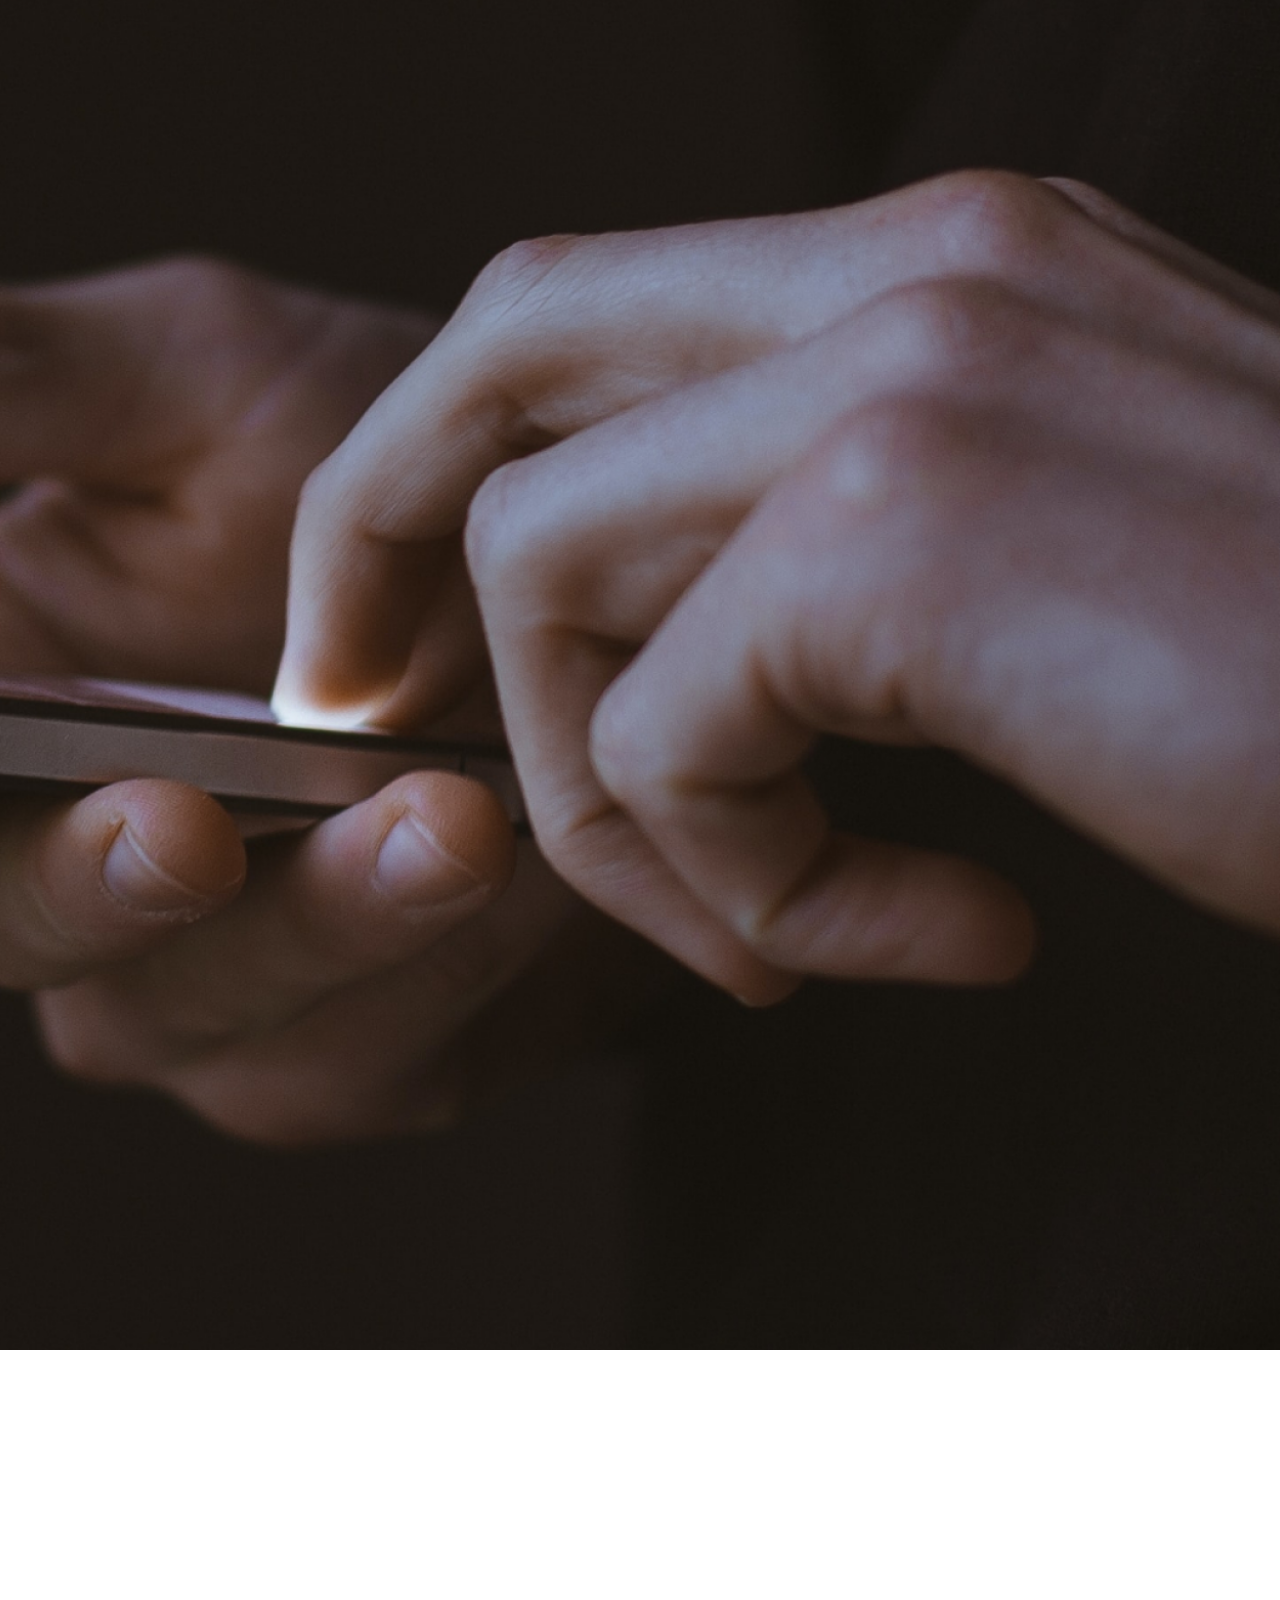
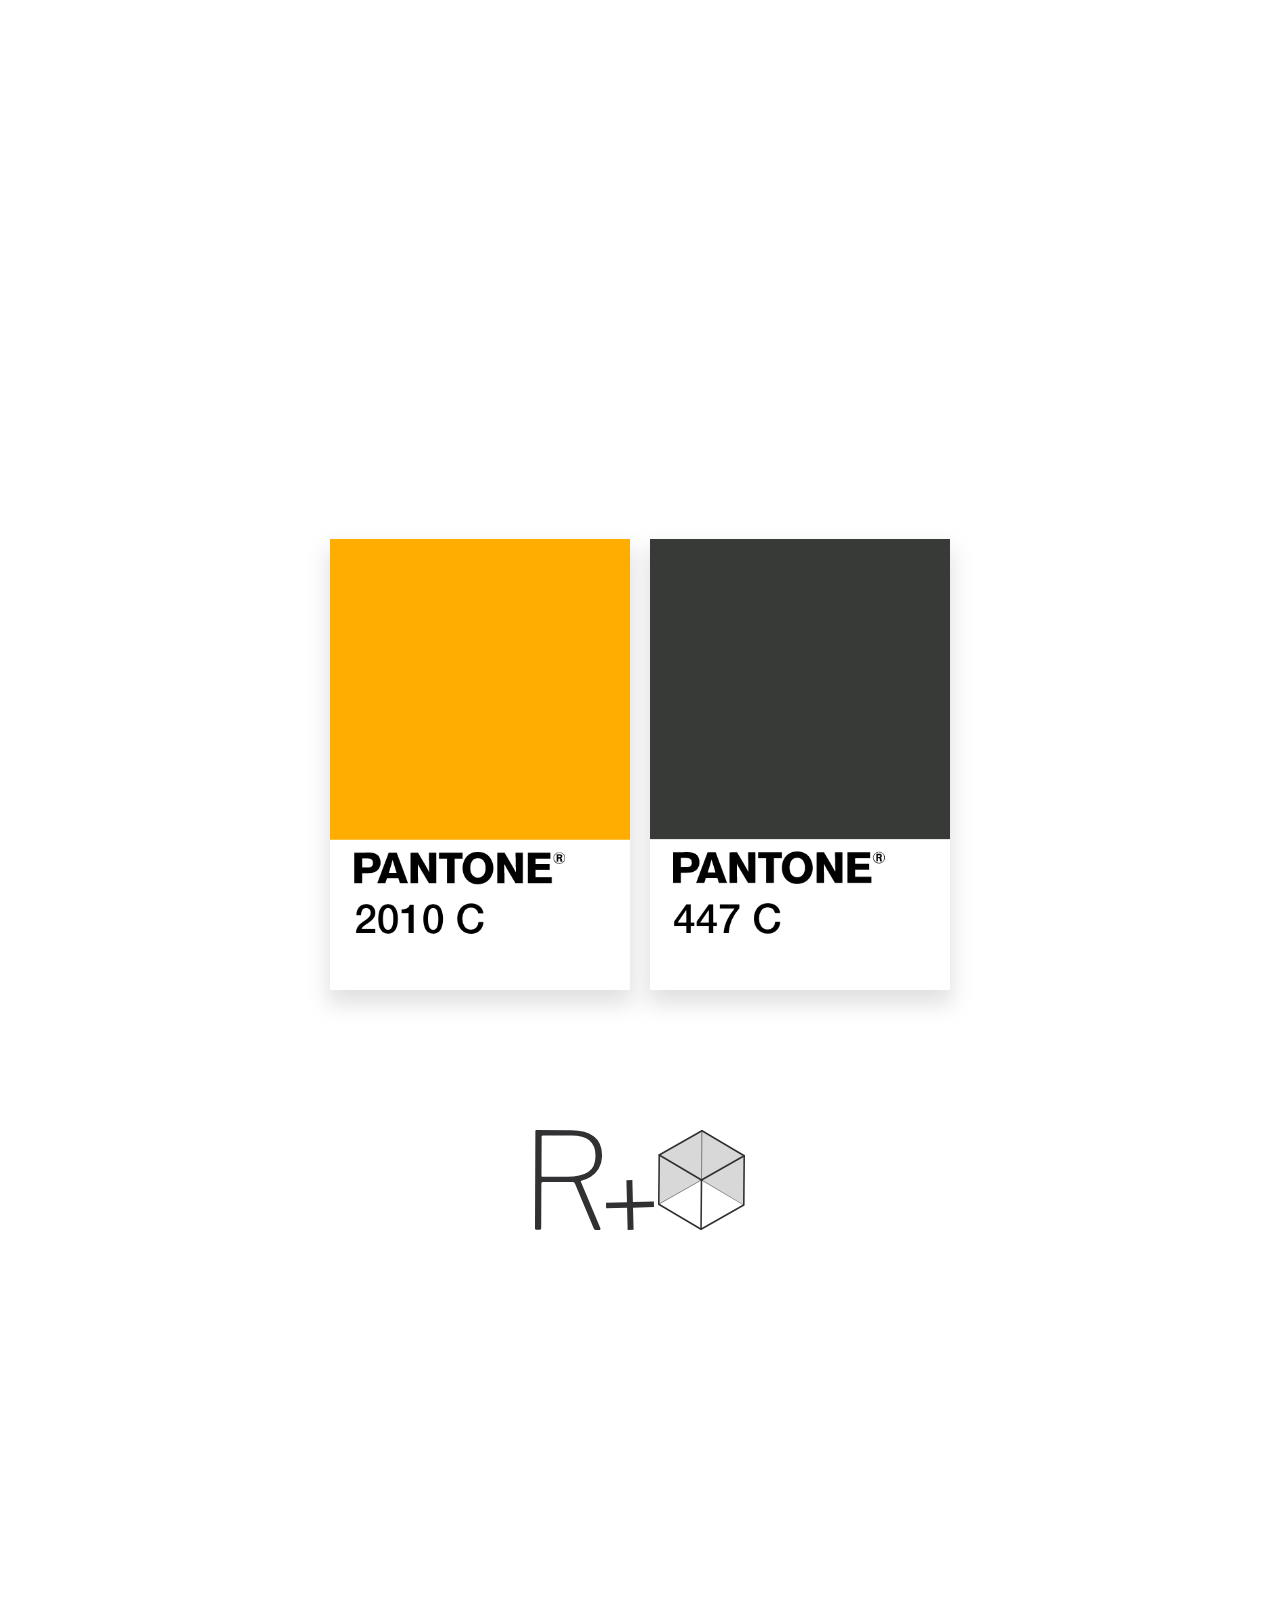
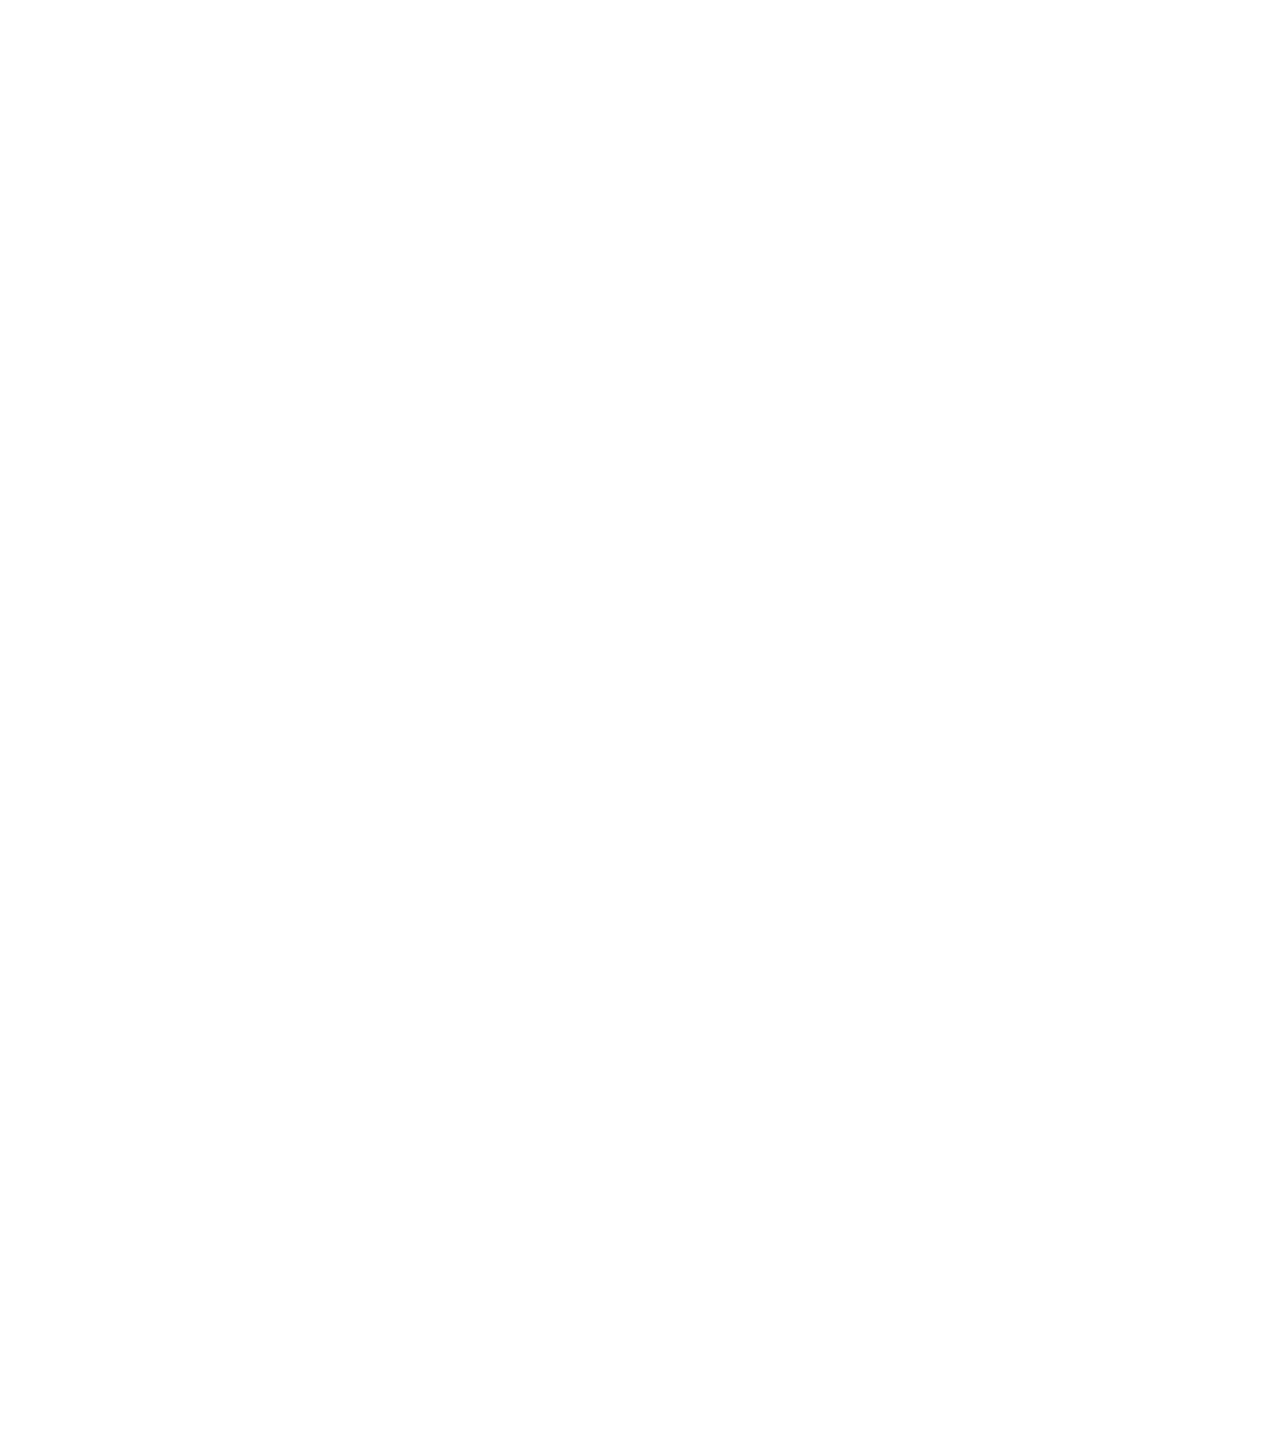
==== index.html @ b6d54819 "Commit inicial de porfolio" ====
<!DOCTYPE html>
<html lang="es">
<head>
    <meta charset="UTF-8">
    <meta http-equiv="X-UA-Compatible" content="IE=edge">
    <meta name="viewport" content="width=device-width, initial-scale=1.0, initial-scale=1.0">
    <title>Document</title>
    <script src="https://code.jquery.com/jquery-3.6.0.min.js" integrity="sha256-/xUj+3OJU5yExlq6GSYGSHk7tPXikynS7ogEvDej/m4=" crossorigin="anonymous"></script>
    <link rel="stylesheet" href="css/style.css">
</head>
<body>


    <main>
        <!-- ZOOMOUT START -->
        <section id="zoomout_1" class="zoomout">
            <section class="zoomout__wrapper">
                <div id="zoomout__sticky" class="zoomout__sticky">
                    <div class="zoomout__wrapscalable">
                        <div id="zoomout__scalable"  class="zoomout__scalable">
                        </div>
                        <img class="zoomout__img" src="imgs/logo-1.png" alt="">
                    </div>
                </div>
                <div id="zoomout__scrollnext" class="zoomout__scrollnext">
                    <img class="zoomout__scrollnext__img" src="imgs/color1-rubrika.png" alt="">
                    <img class="zoomout__scrollnext__img" src="imgs/color2-rubrika.png" alt="">
                </div>
            </section>
        </section>
        <!-- ZOOMOUT END -->

         <!-- STEPSSCROLL START -->
        <section class="stepsscroll">
            <div class="stepsscroll__wrapper">
                <div class="stepsscroll__step step_1">
                    <div >
                        <img height="100" src="imgs/significado-logo/r.svg" alt="">
                        <img height="50" src="imgs/significado-logo/+.svg" alt="">
                        <img height="100" src="imgs/significado-logo/cubo.svg" alt="">
                    </div>
                </div>
            </div>

        </section>


         <!-- STEPSSCROLL END -->

    </main>
    <footer>

    </footer>

    <script src="js/functions.js"></script>
</body>
</html>
---- css/style.css ----
:root{
    --bottom-pantone: -200px;
}

*{
    box-sizing: border-box;
}
body{
    margin: 0;
    margin-bottom: 1000px;
}

/* --- ZOOMOUT START --- */
.zoomout{
    position: relative;
    margin-bottom: 300px;
}
.zoomout__wrapper{
    overflow: clip;
    width:100%;
    min-height: 270vh;
}
.zoomout__sticky{
    width:100%;
    height: 100vh;
    top:0;
    position:sticky;
    display: flex;
    justify-content: center;
    position: sticky;
    overflow: hidden;
    align-items: flex-start;
    transform: scale(2);
}

.zoomout__wrapscalable{
    width: 100%;
    height: 100%;
    position: relative;
    display: flex;
    justify-content: center;
}
.zoomout__scalable{
    background-image: url("../imgs/rubrika-portfolio-01.png");
    background-size: cover;
    aspect-ratio: 16/9;
    transform-origin: center 25%;
}
.zoomout__img{
    position: absolute;
    top: 163px;
    width: 250px;
    opacity:0;
    transition: opacity 0.5s;
}
.zoomout__img.appear{
    opacity:1
}
.zoomout__scrollnext{
    position: absolute;
    bottom: -7%;
    width: 100%;
    display: flex;
    justify-content: center;
}
.zoomout__scrollnext__img{
    width: 300px;
    margin: 10px;
    box-shadow: 0px 12px 20px 2px #9b98984d;
}

@media screen and (max-width: 900px) {
    .zoomout__sticky {
        width: 100%;
        height: 100vh;
    }
    .zoomout__scalable {
        aspect-ratio: initial;
        width: 100%;
        height: 100%;
        background-position: center;
    }
    .zoomout__scrollnext{
        bottom: 0px;
    }
    .zoomout__scrollnext__img {
        width: 25%;
        min-width: 130px;
    }
}


/* --- ZOOMOUT END --- */


/* --- STEPSSCROLL START --- */
.stepsscroll{
    width: 100%;
    height: 100vh;
    display: flex;

}
.stepsscroll__wrapper{
    width: 100%;
    height: 100%;
    display: flex;
    justify-content: center;
}



/* --- STEPSSCROLL END --- */
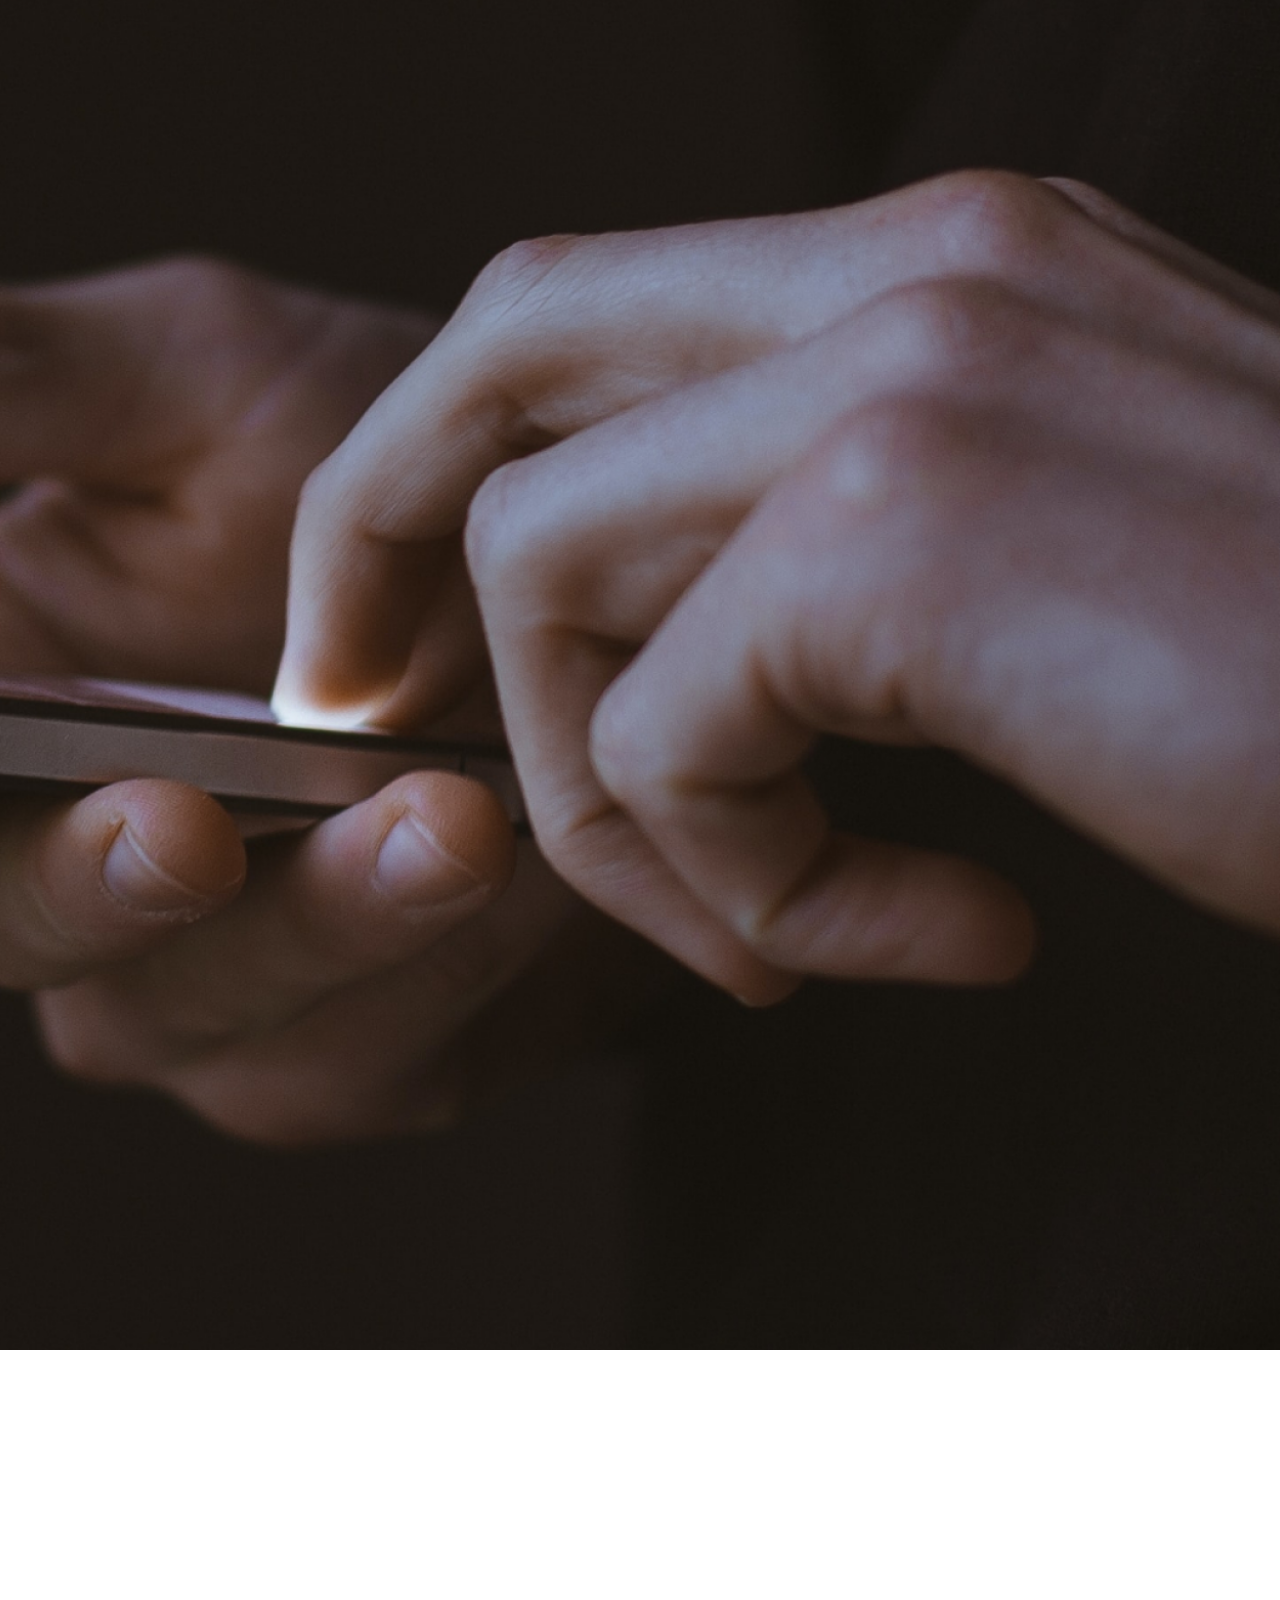
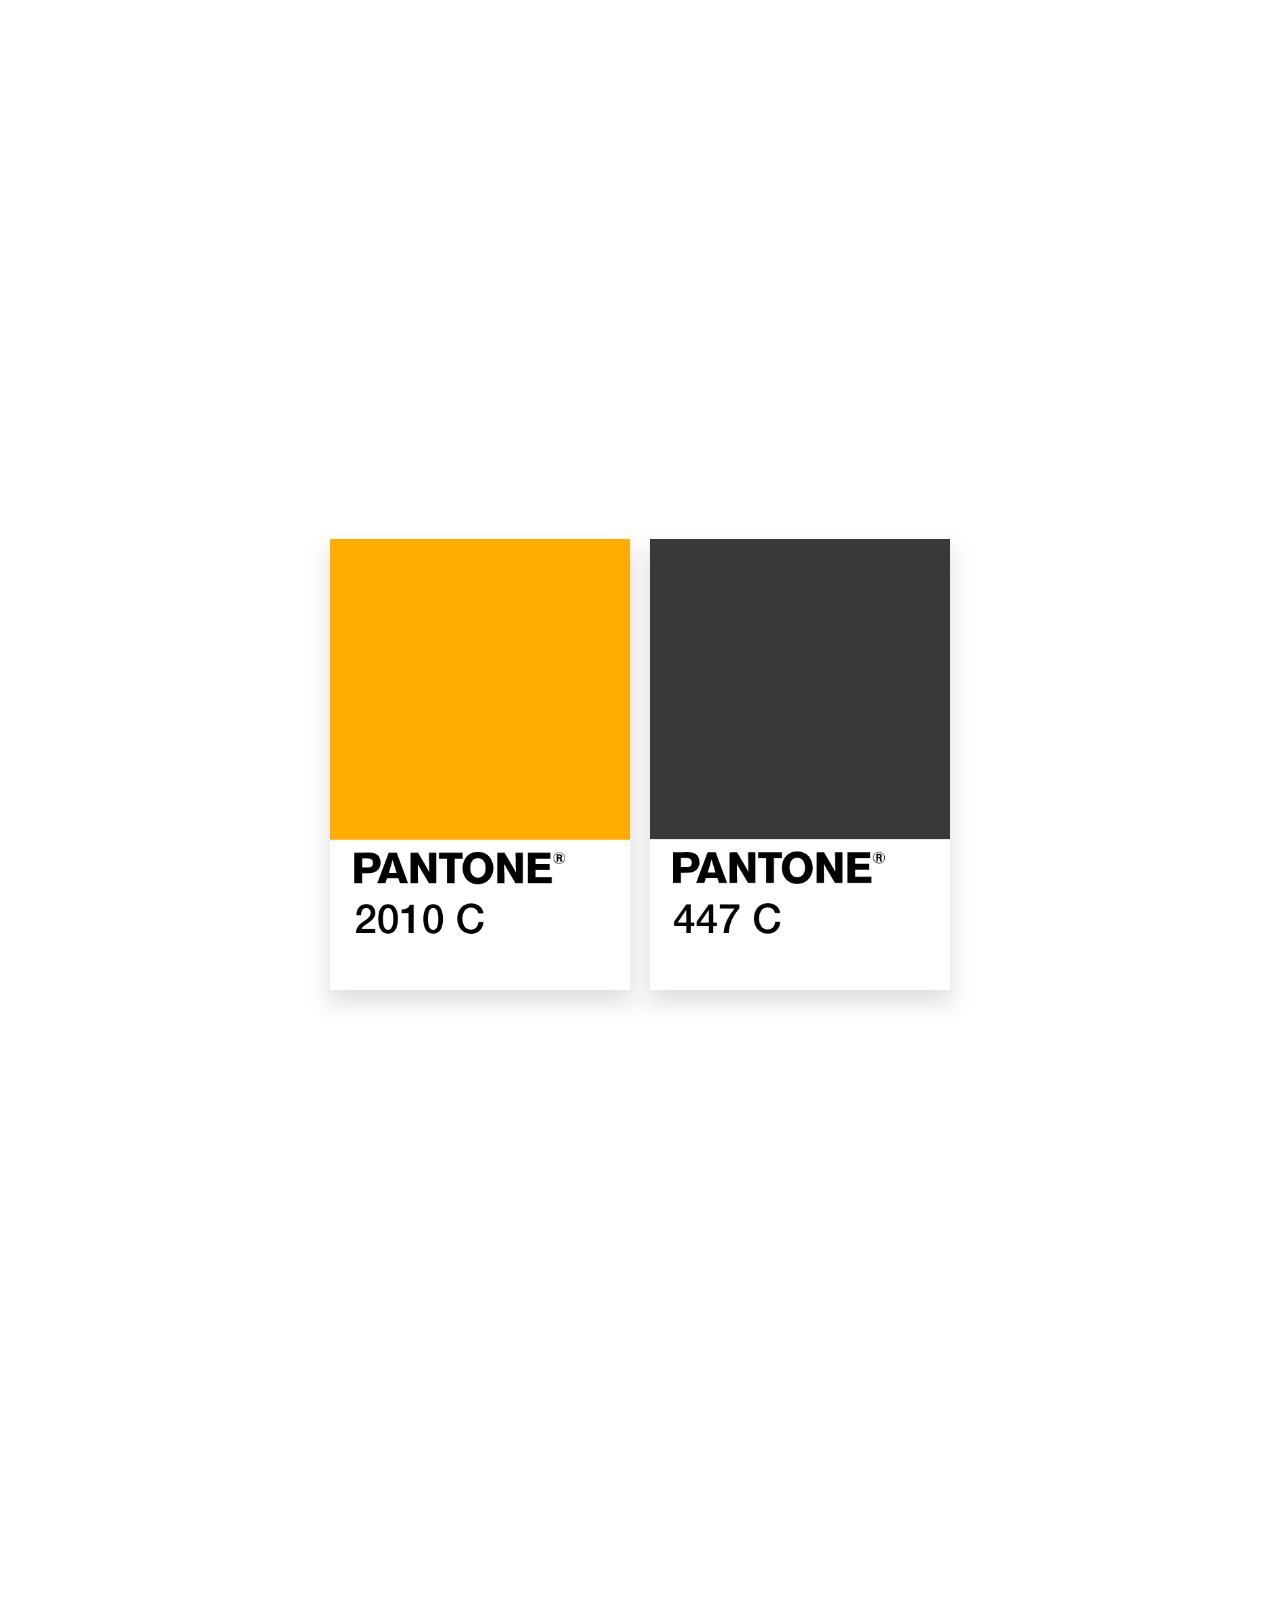
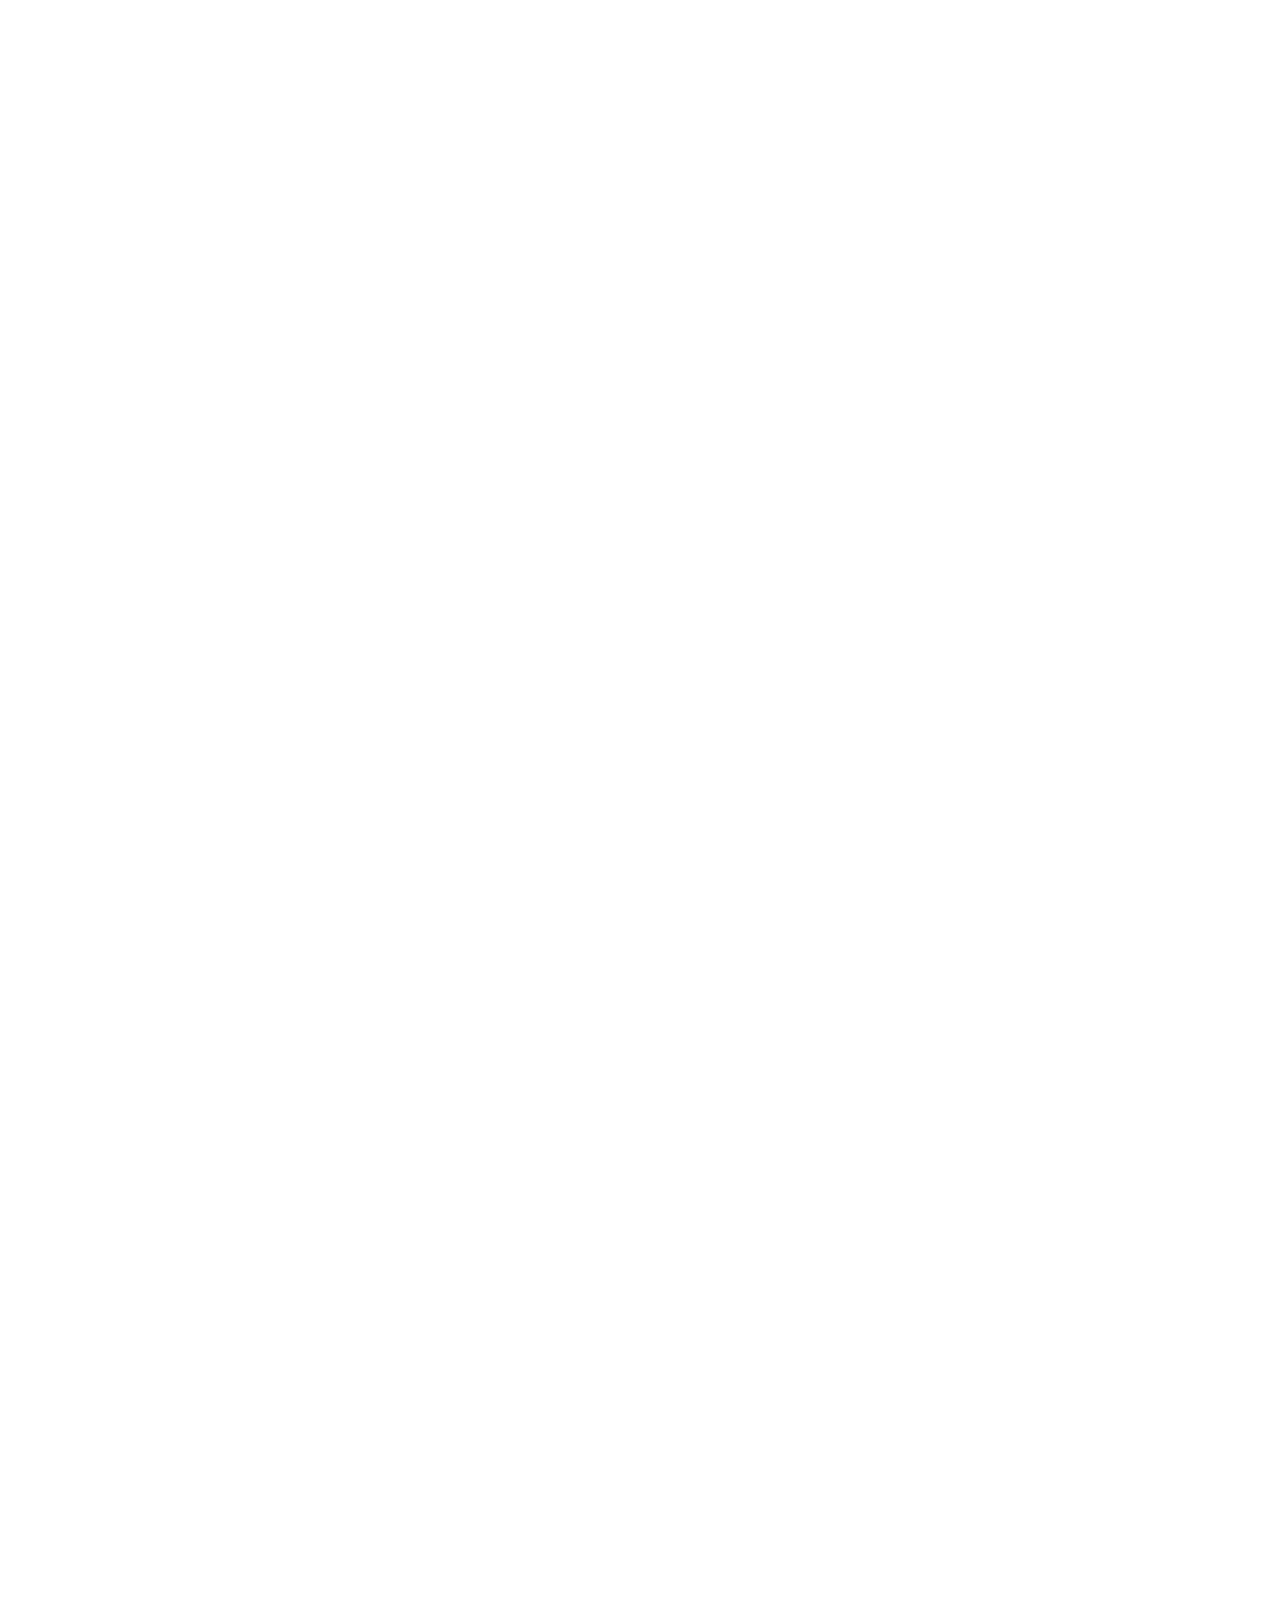
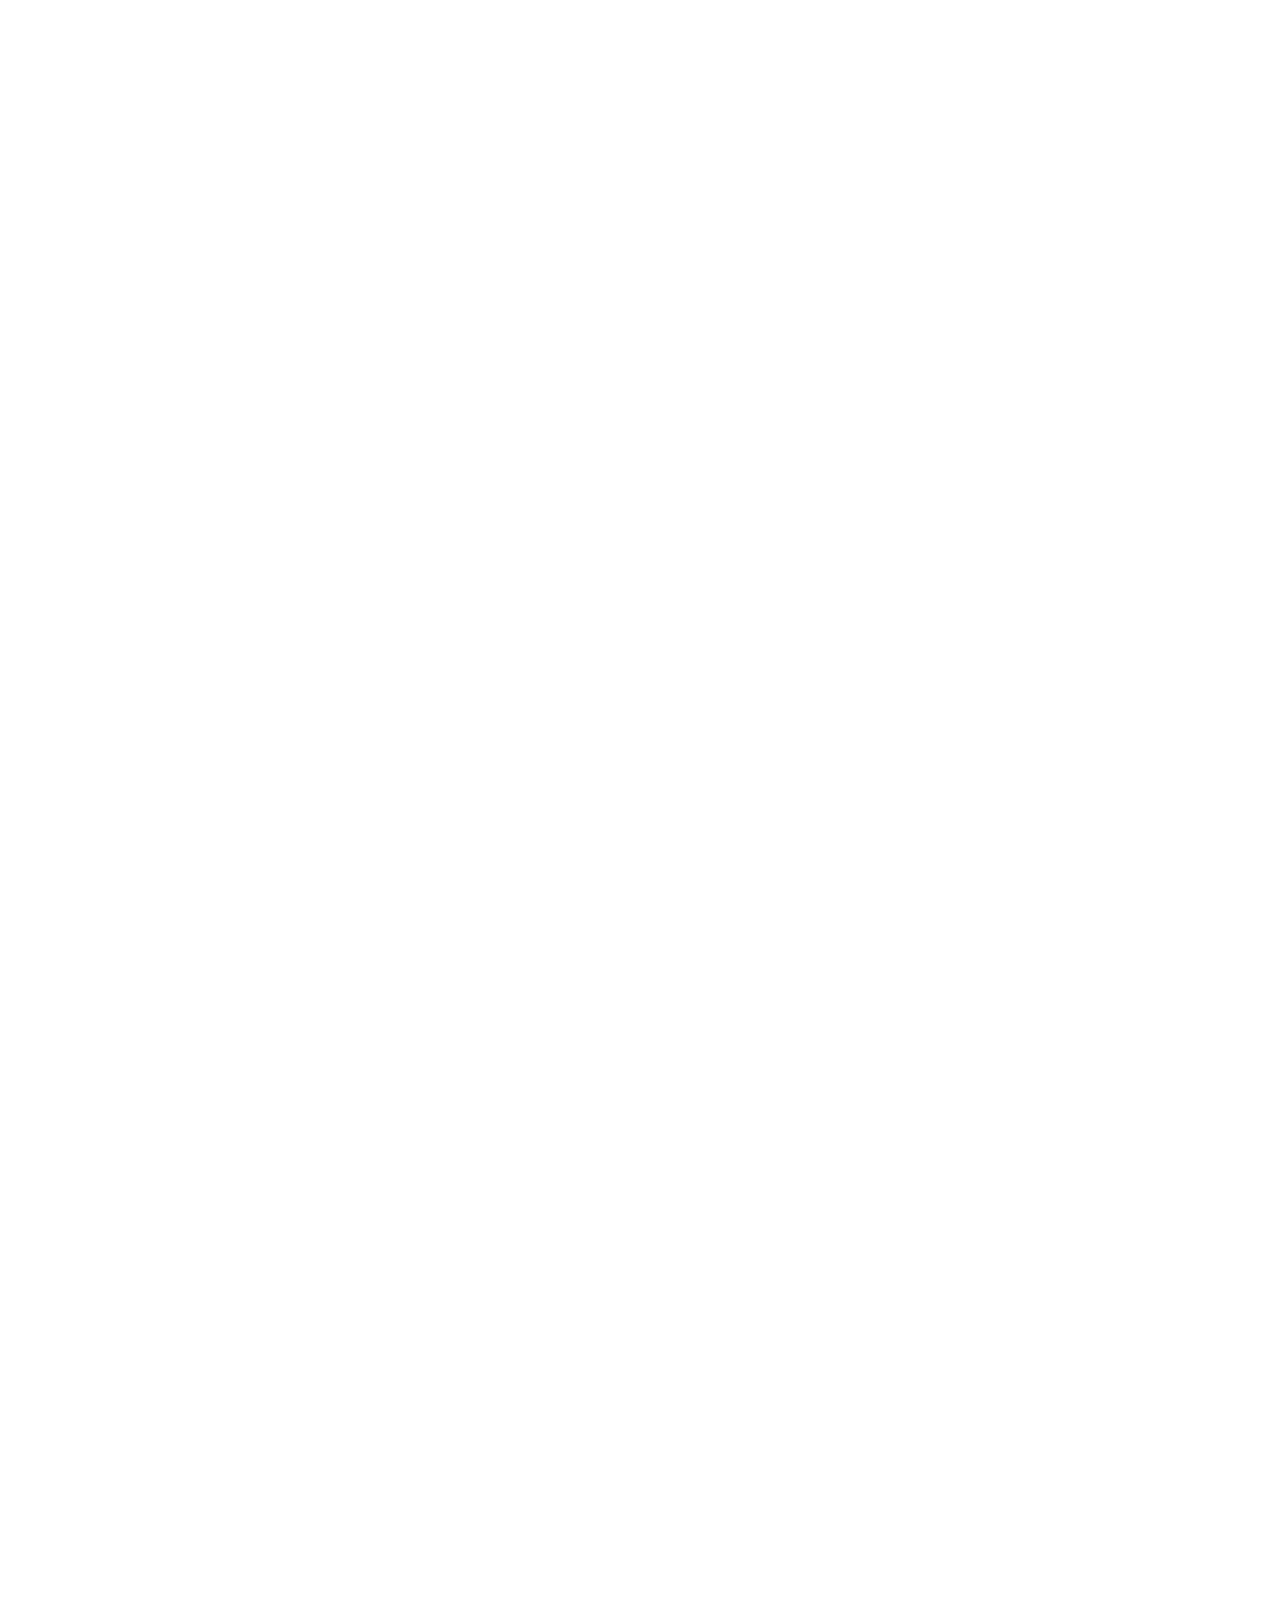
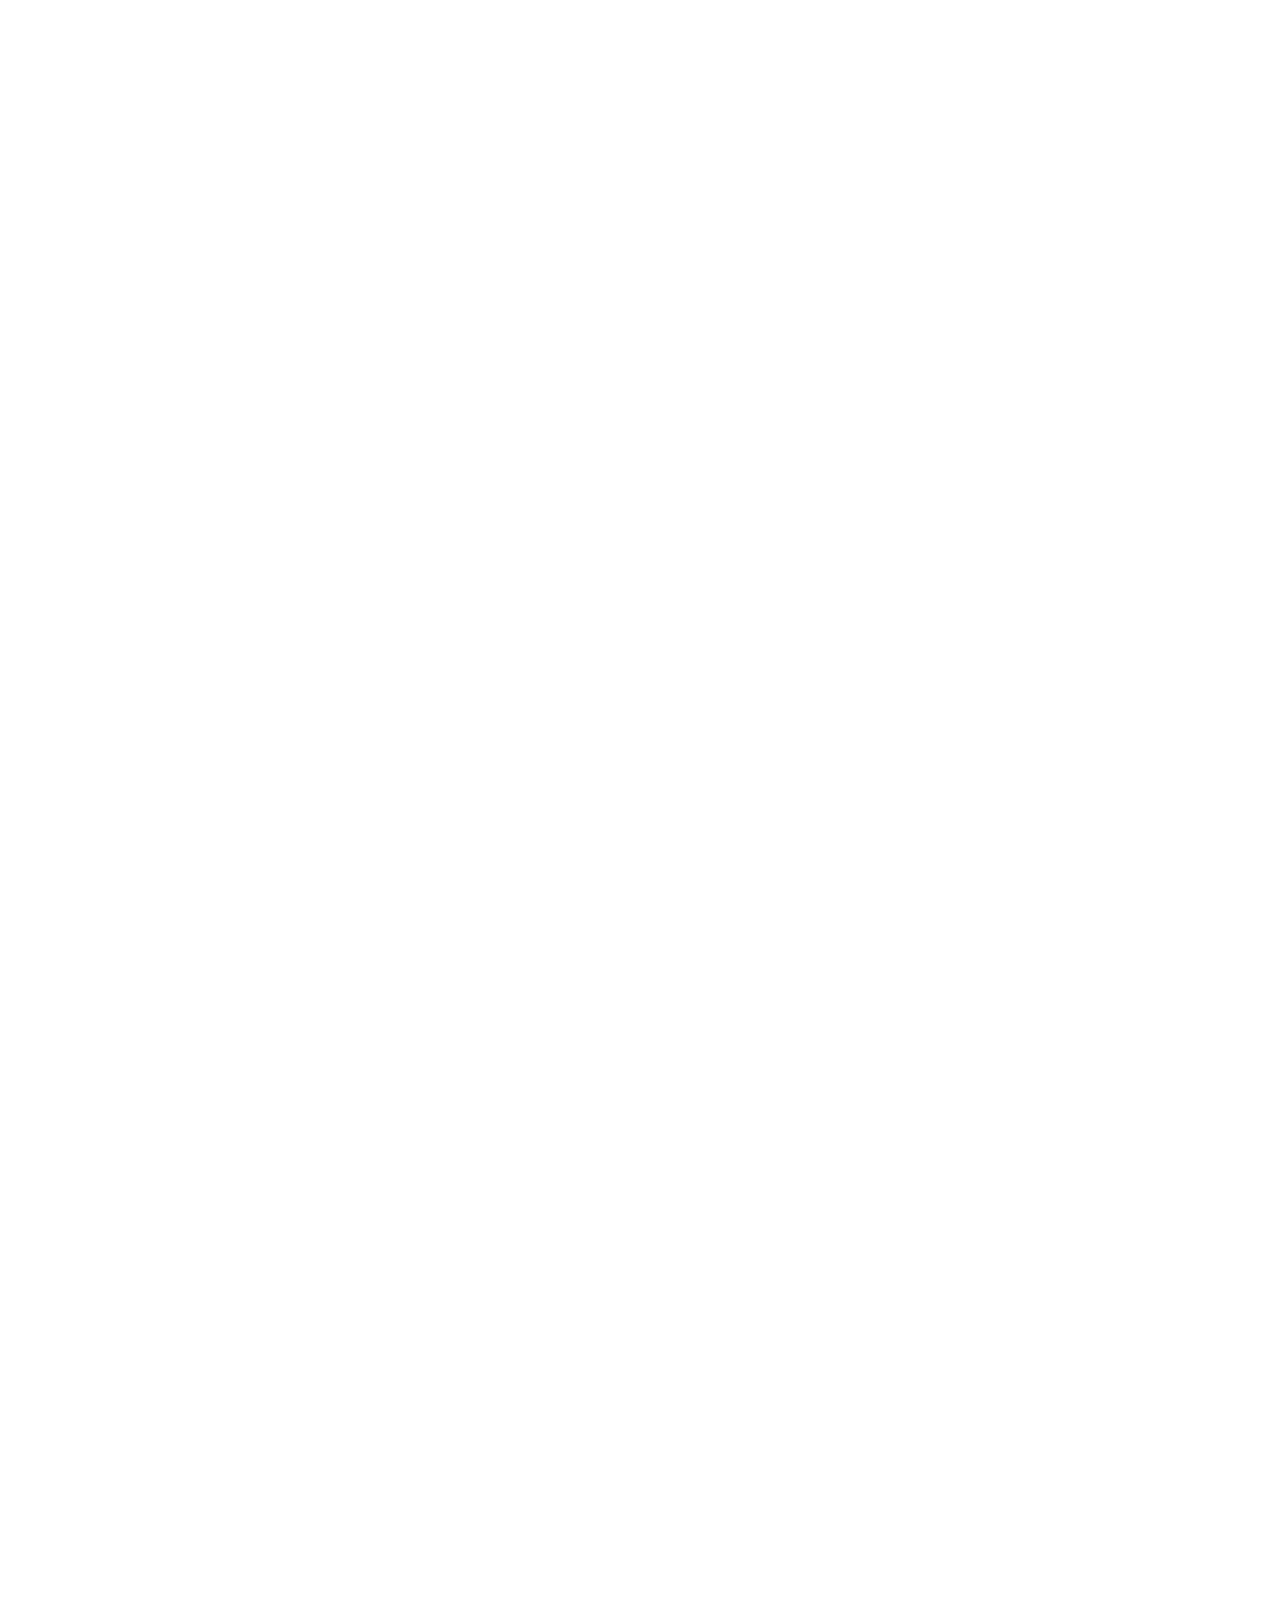
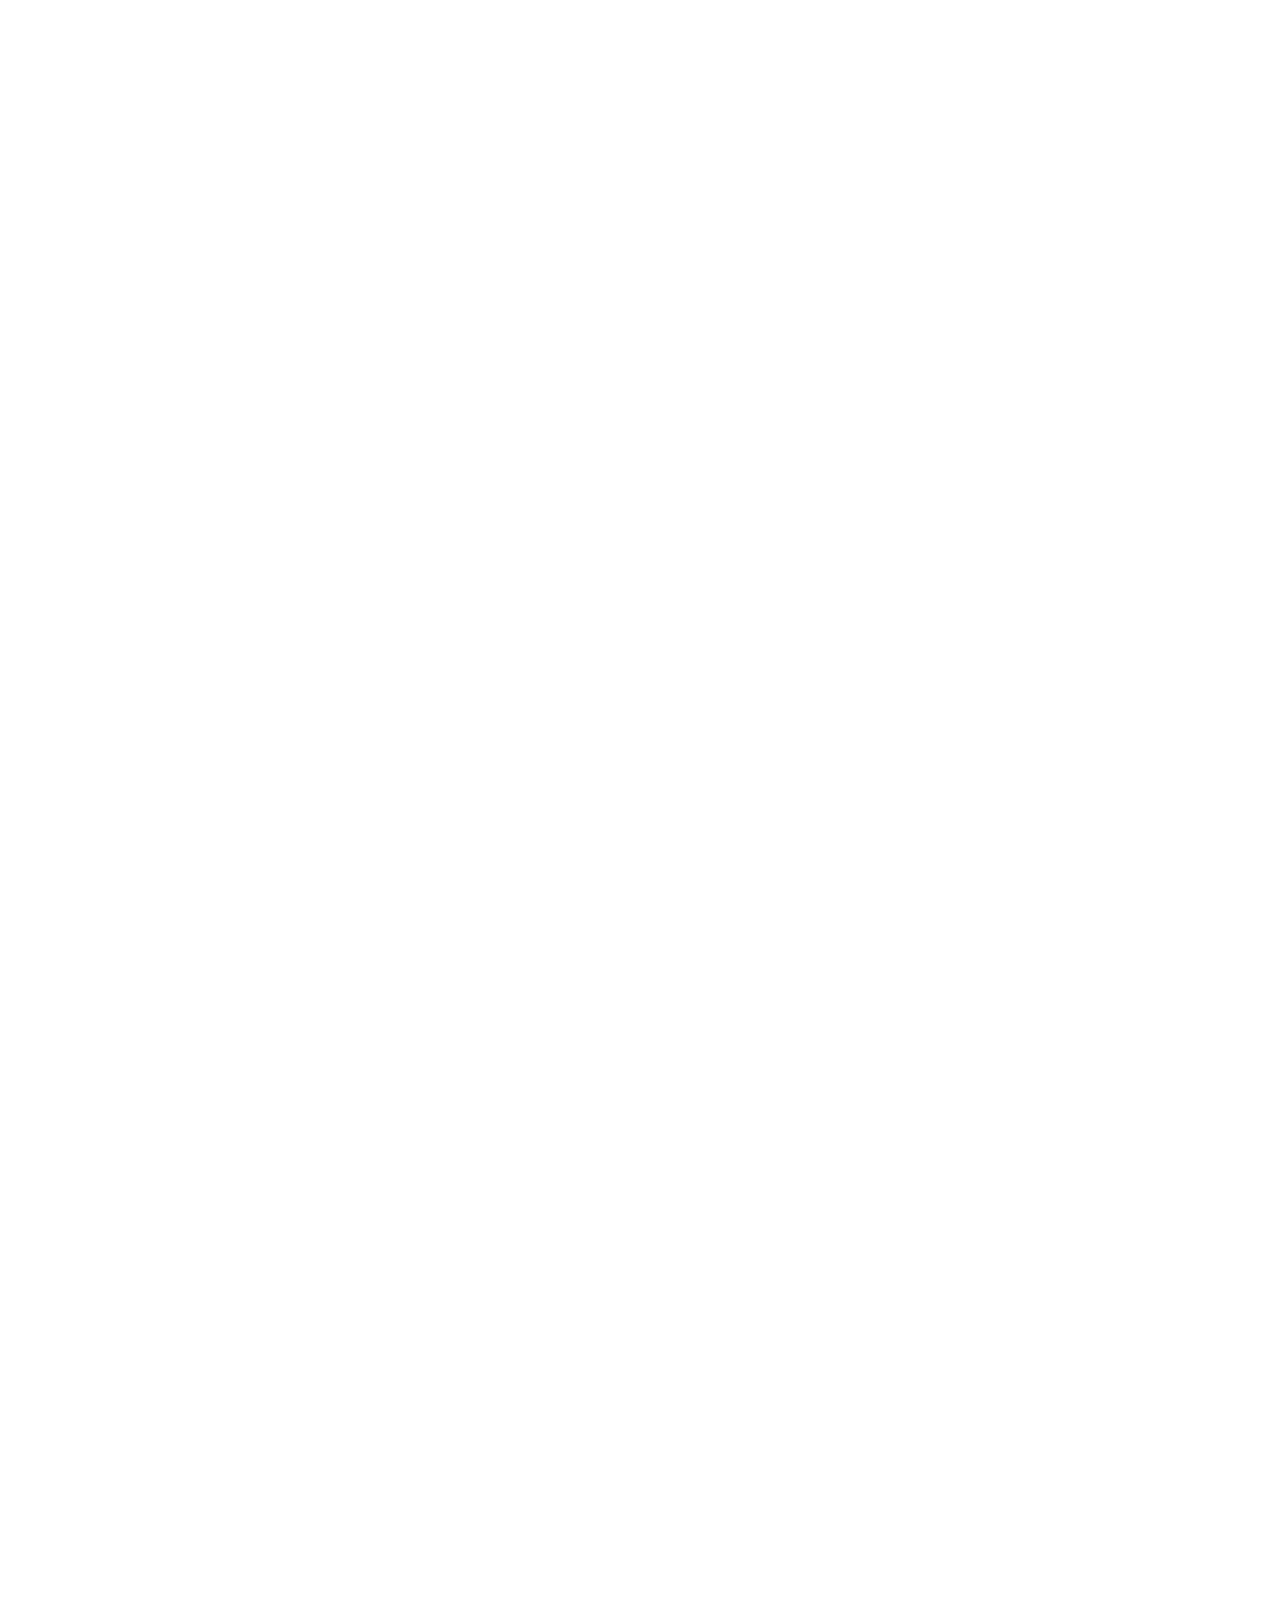
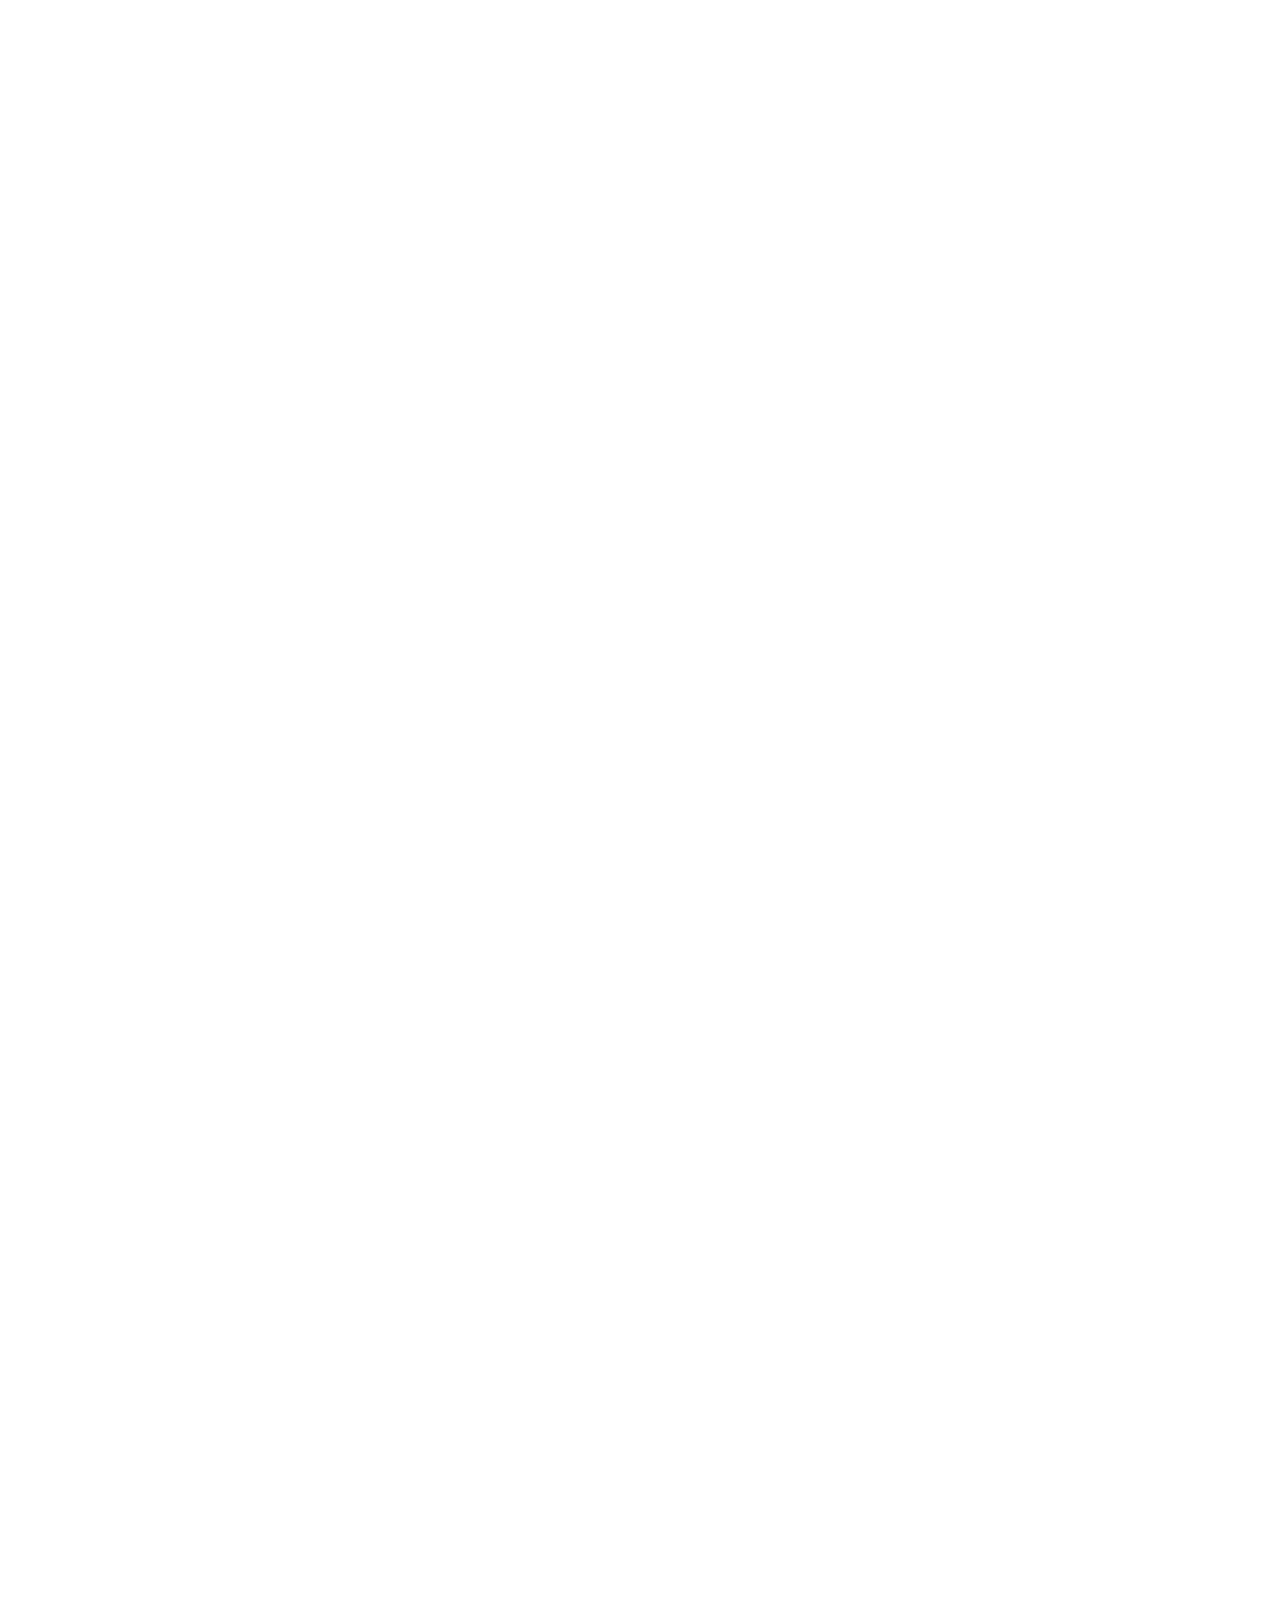
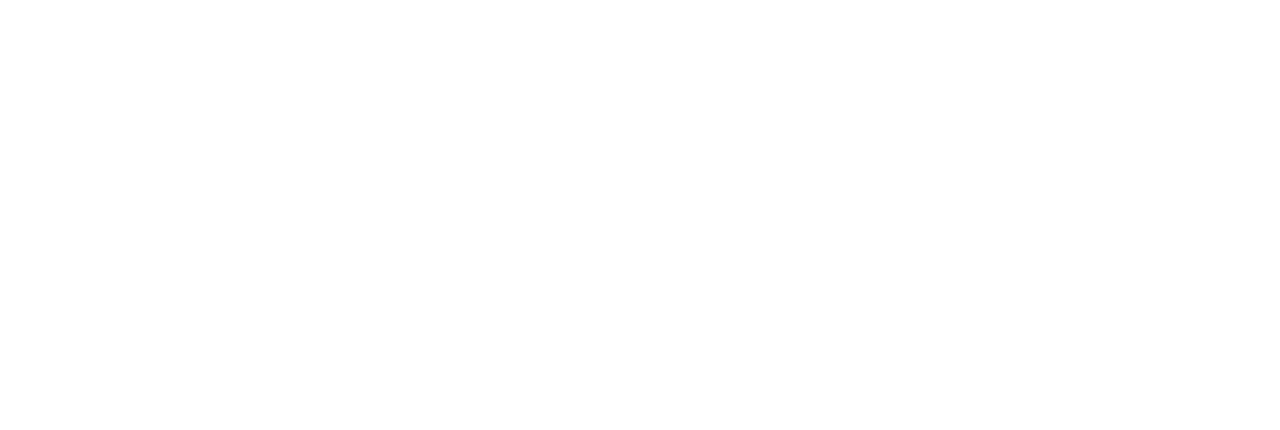
==== commit e588635e: "Inicio scrolltop" ====
--- a/index.html
+++ b/index.html
@@ -31,12 +31,20 @@
         <!-- ZOOMOUT END -->
 
          <!-- STEPSSCROLL START -->
-        <section class="stepsscroll">
+        <section id="stepsscroll_1"  class="stepsscroll">
             <div class="stepsscroll__wrapper">
-                <div class="stepsscroll__step step_1">
-                    <div >
-                        <img height="100" src="imgs/significado-logo/r.svg" alt="">
-                        <img height="50" src="imgs/significado-logo/+.svg" alt="">
+                <div class="stepsscroll__step step_1 a-appear-and-bottom">
+                    <div class="stepsscroll__intro">
+                        <img height="75" src="imgs/significado-logo/r.svg" alt="">
+                        <img height="30" src="imgs/significado-logo/+.svg" alt="">
+                        <img height="100" src="imgs/significado-logo/cubo.svg" alt="">
+                    </div>
+                </div>
+
+                <div class="stepsscroll__step step_1 a-appear-and-bottom">
+                    <div class="stepsscroll__intro">
+                        <img height="75" src="imgs/significado-logo/r.svg" alt="">
+                        <img height="30" src="imgs/significado-logo/+.svg" alt="">
                         <img height="100" src="imgs/significado-logo/cubo.svg" alt="">
                     </div>
                 </div>
--- a/css/style.css
+++ b/css/style.css
@@ -7,7 +7,7 @@
 }
 body{
     margin: 0;
-    margin-bottom: 1000px;
+    margin-bottom: 8000px;
 }
 
 /* --- ZOOMOUT START --- */
@@ -98,15 +98,81 @@
     width: 100%;
     height: 100vh;
     display: flex;
-
+    padding-top: 200px;
 }
 .stepsscroll__wrapper{
     width: 100%;
     height: 100%;
     display: flex;
     justify-content: center;
+    position: relative;
+}
+.stepsscroll__intro{
+    display: flex;
+    justify-content: space-around;
+    align-items: center;
+    width: 300px;
+}
+.stepsscroll__step{
+    position: absolute;
+    top:0;
+    left:0;
+    opacity:0;
 }
 
+
+/* .a-appear-and-bottom{
+    animation-name: appear-and-bottom;
+    animation-duration: 4.5s;
+    animation-fill-mode: both;
+} */
+
+/* @keyframes appear-and-bottom{
+    0%{
+        opacity:0;
+        top:0;
+    }
+    25%{
+        opacity:1;
+        top:0;
+    }
+    50%{
+        opacity:1;
+        top:0;
+    }
+    100%{
+        opacity:1;
+        top:calc( 80%);
+    }
+} */
+
+.a-appear{
+    animation-name: appear;
+    animation-duration: 1s;
+    animation-fill-mode: both;
+}
+@keyframes appear{
+    0%{
+        opacity:0;
+    }
+    100%{
+        opacity:1;
+    }
+}
+
+.a-to-bottom{
+    animation-name: to-bottom;
+    animation-duration: 3.5s;
+    animation-fill-mode: both;
+}
+@keyframes to-bottom{
+    0%{
+        top:0;
+    }
+    100%{
+        opacity:80%;
+    }
+}
 
 
 /* --- STEPSSCROLL END --- */
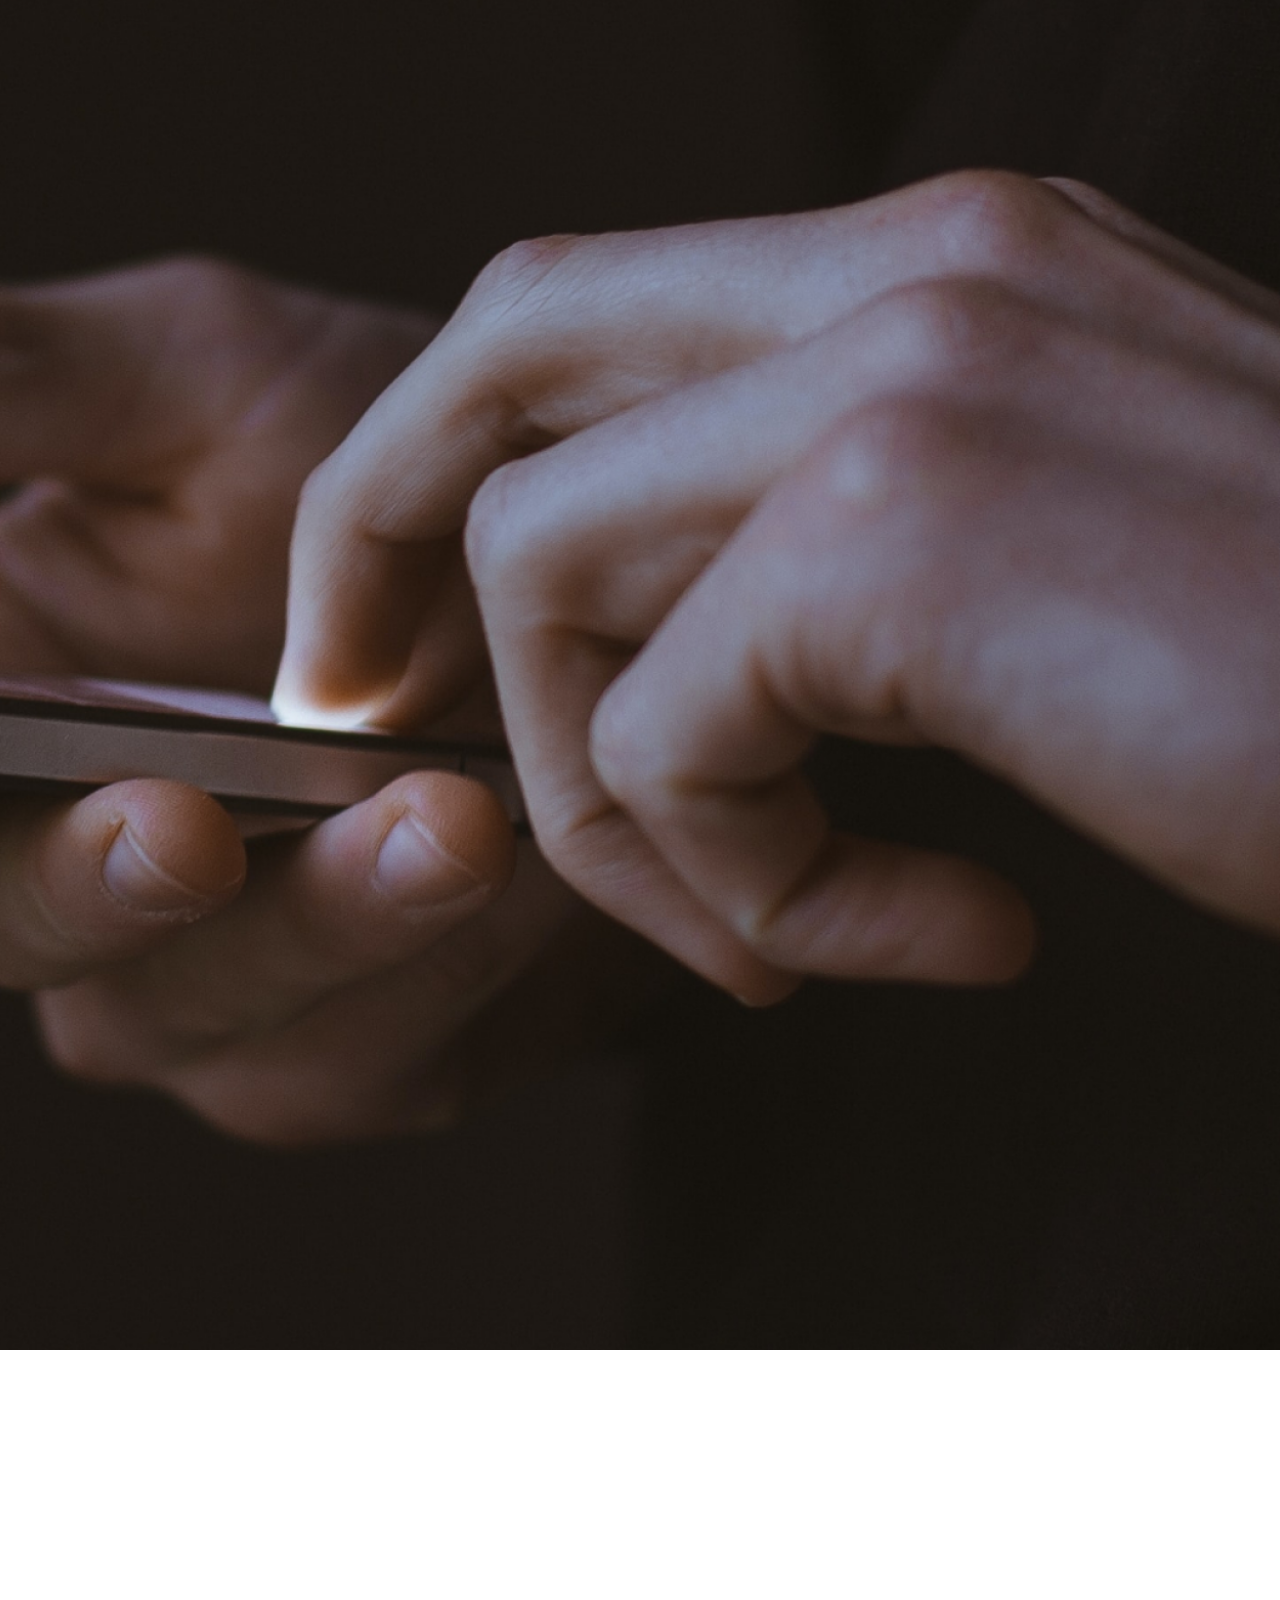
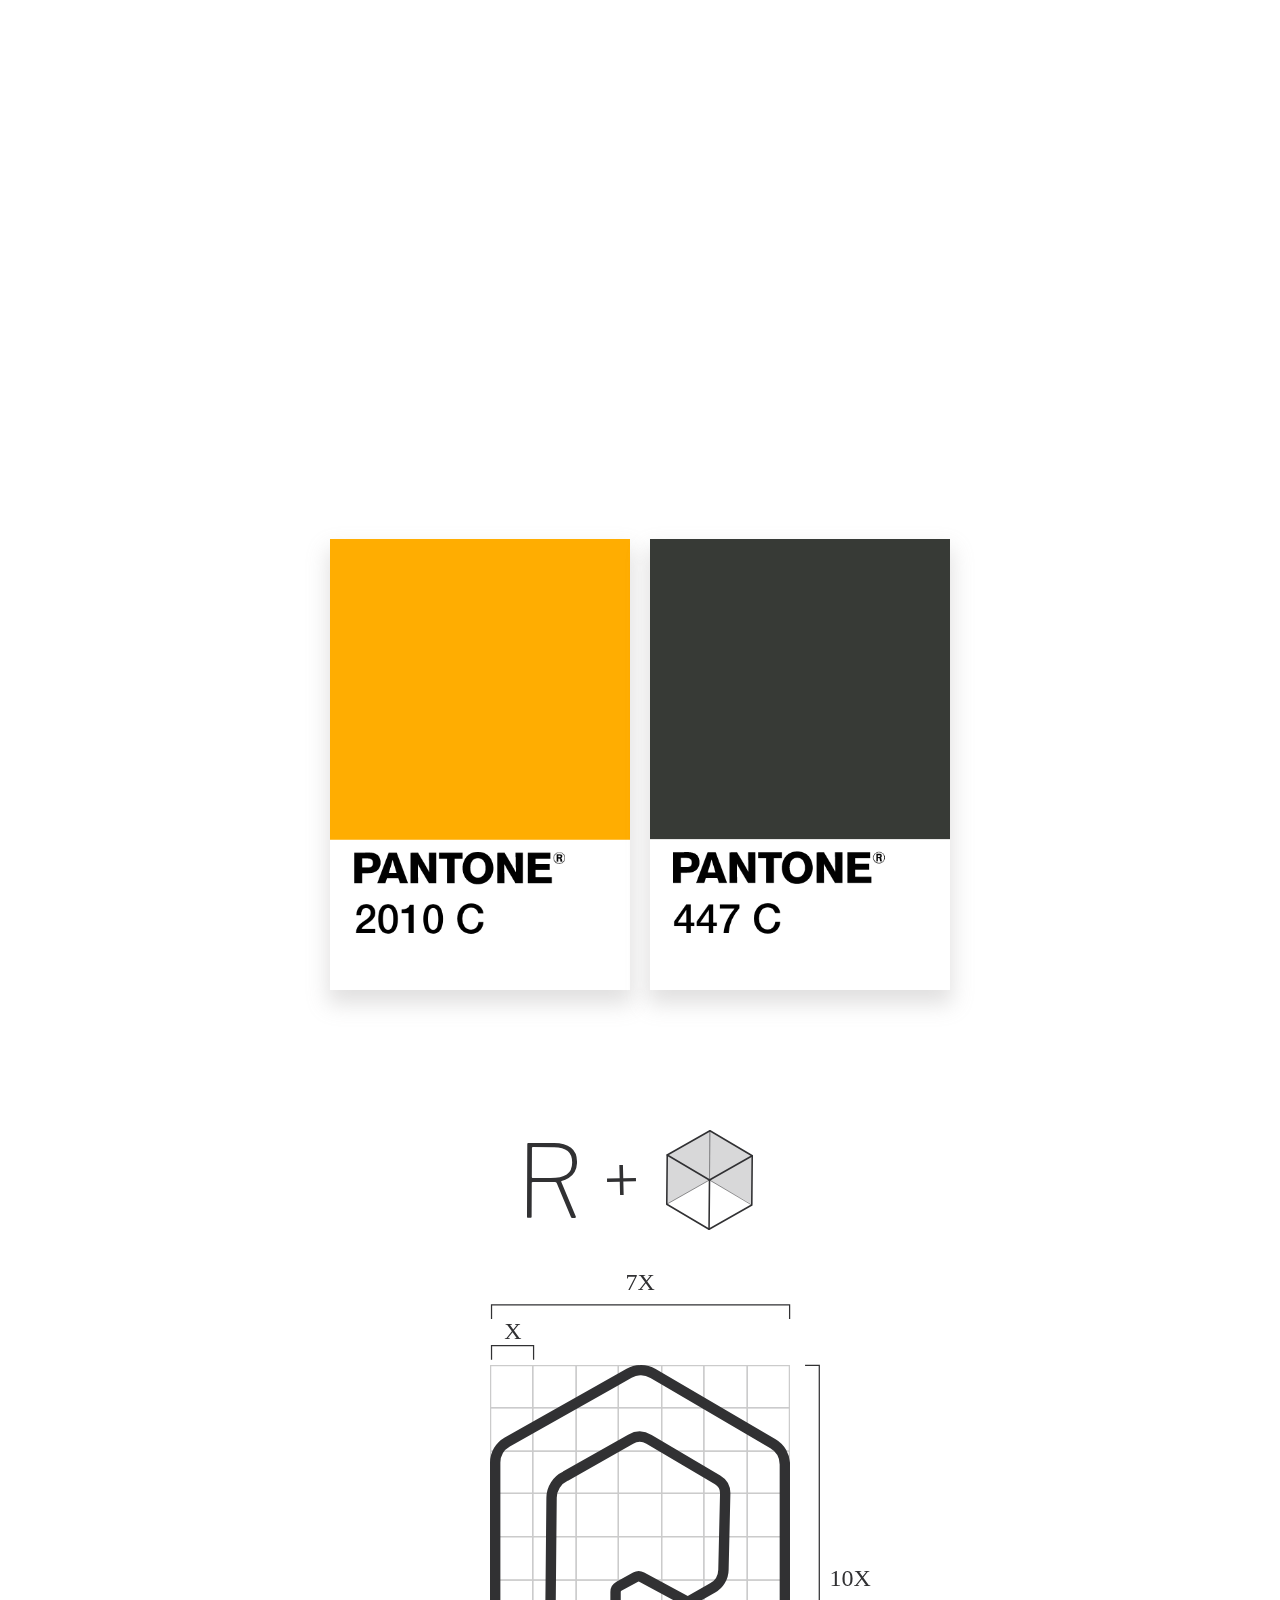
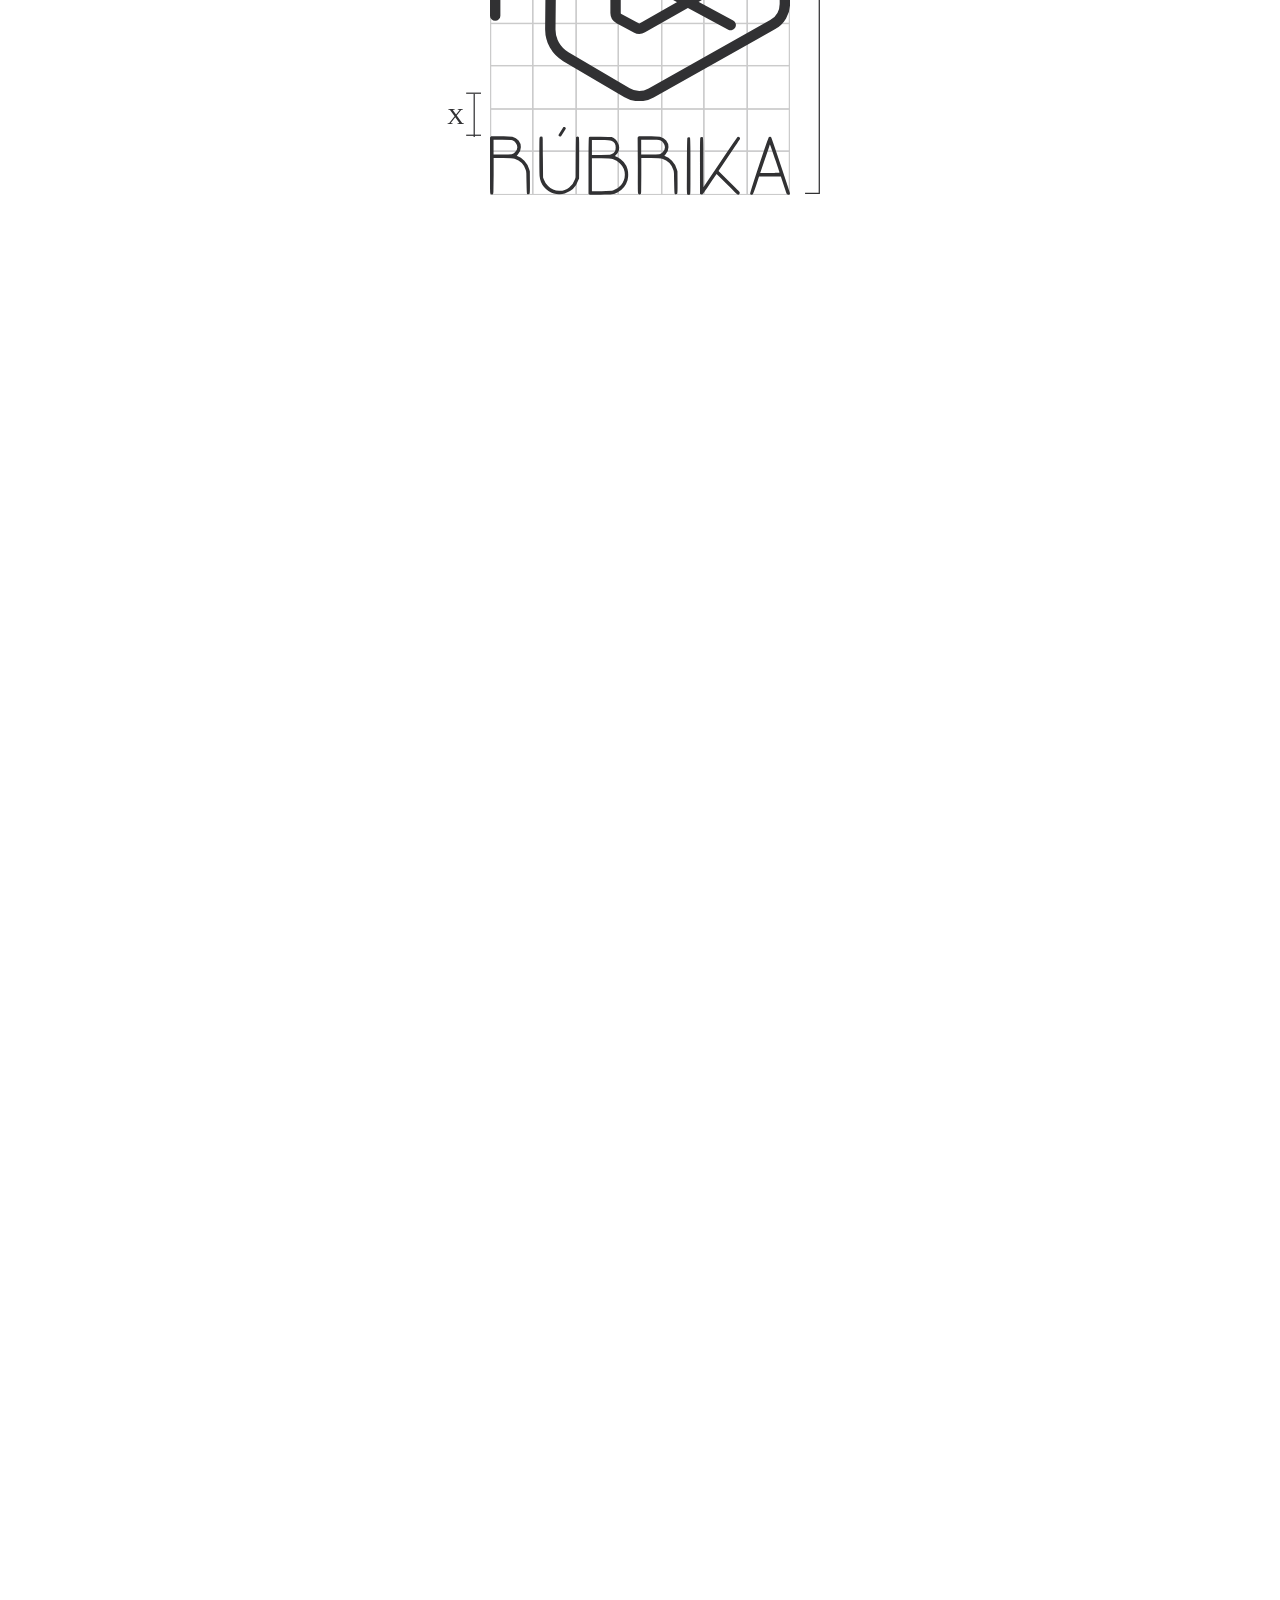
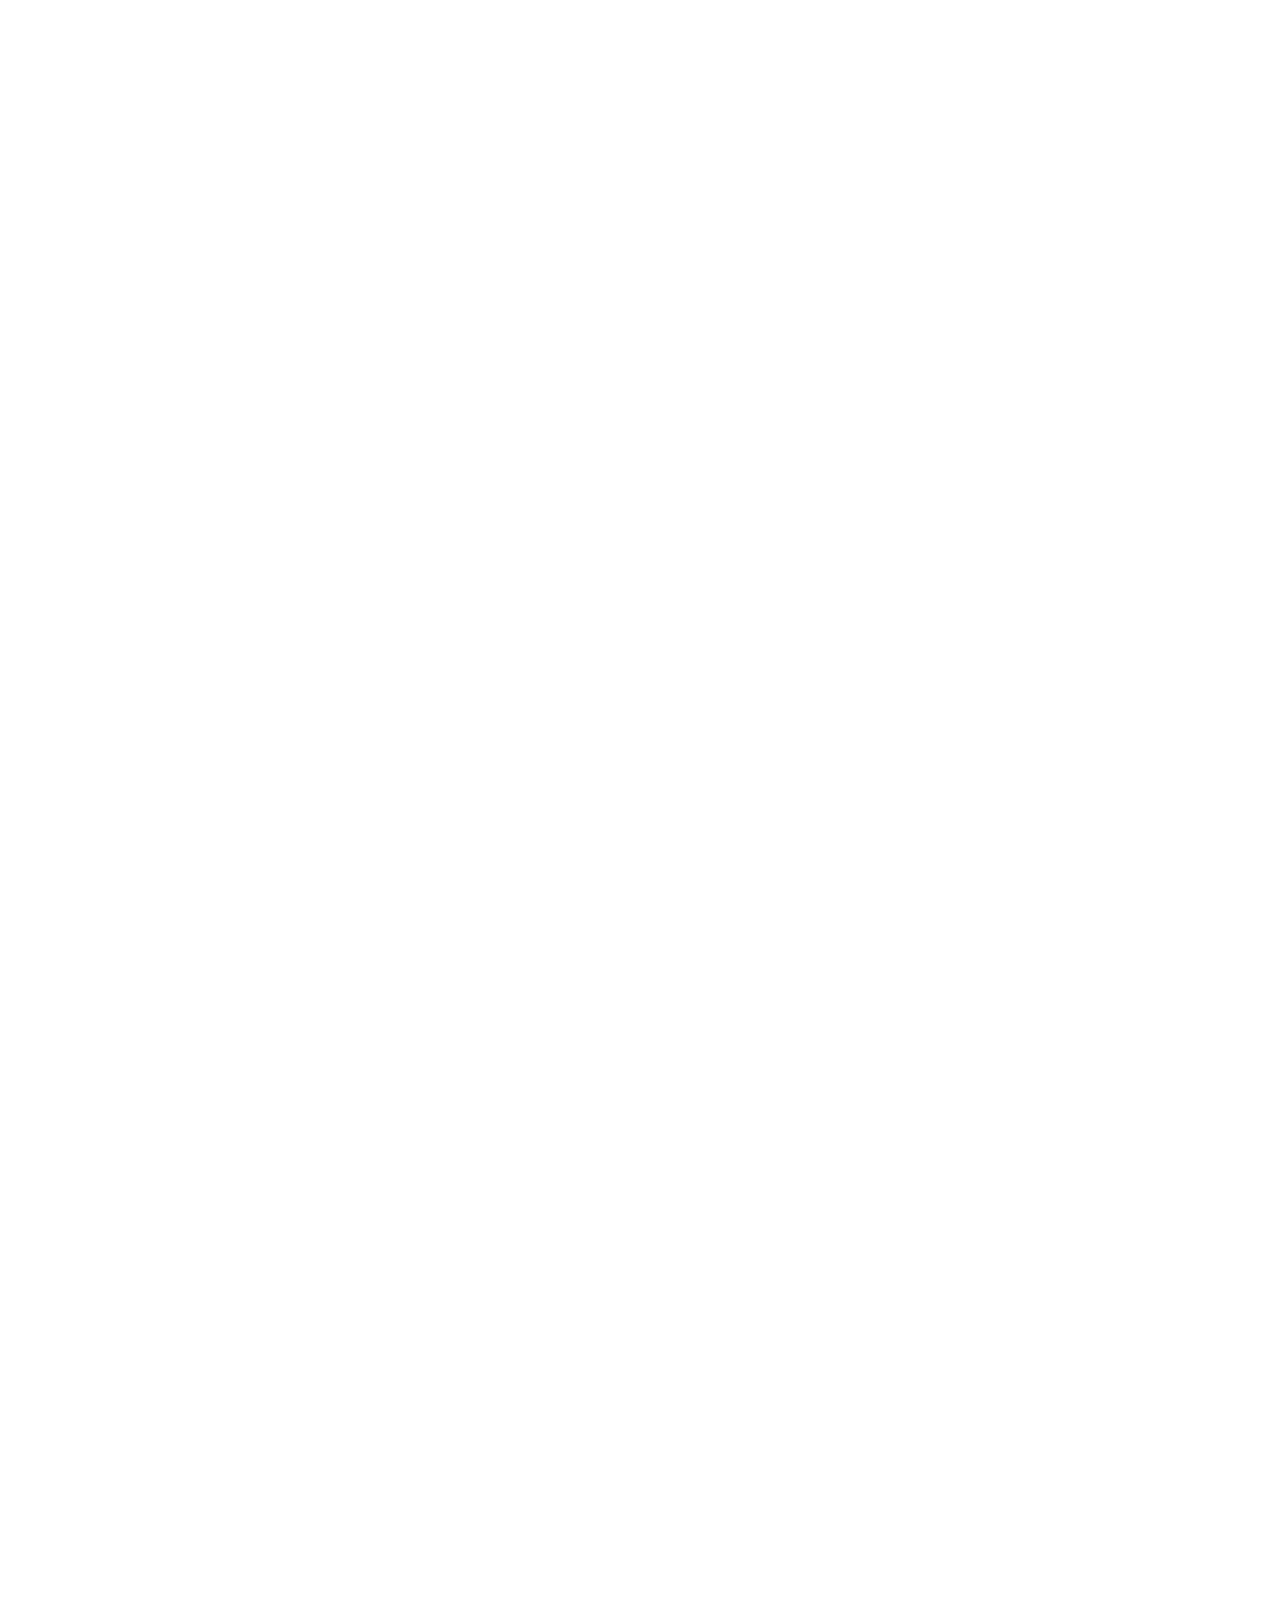
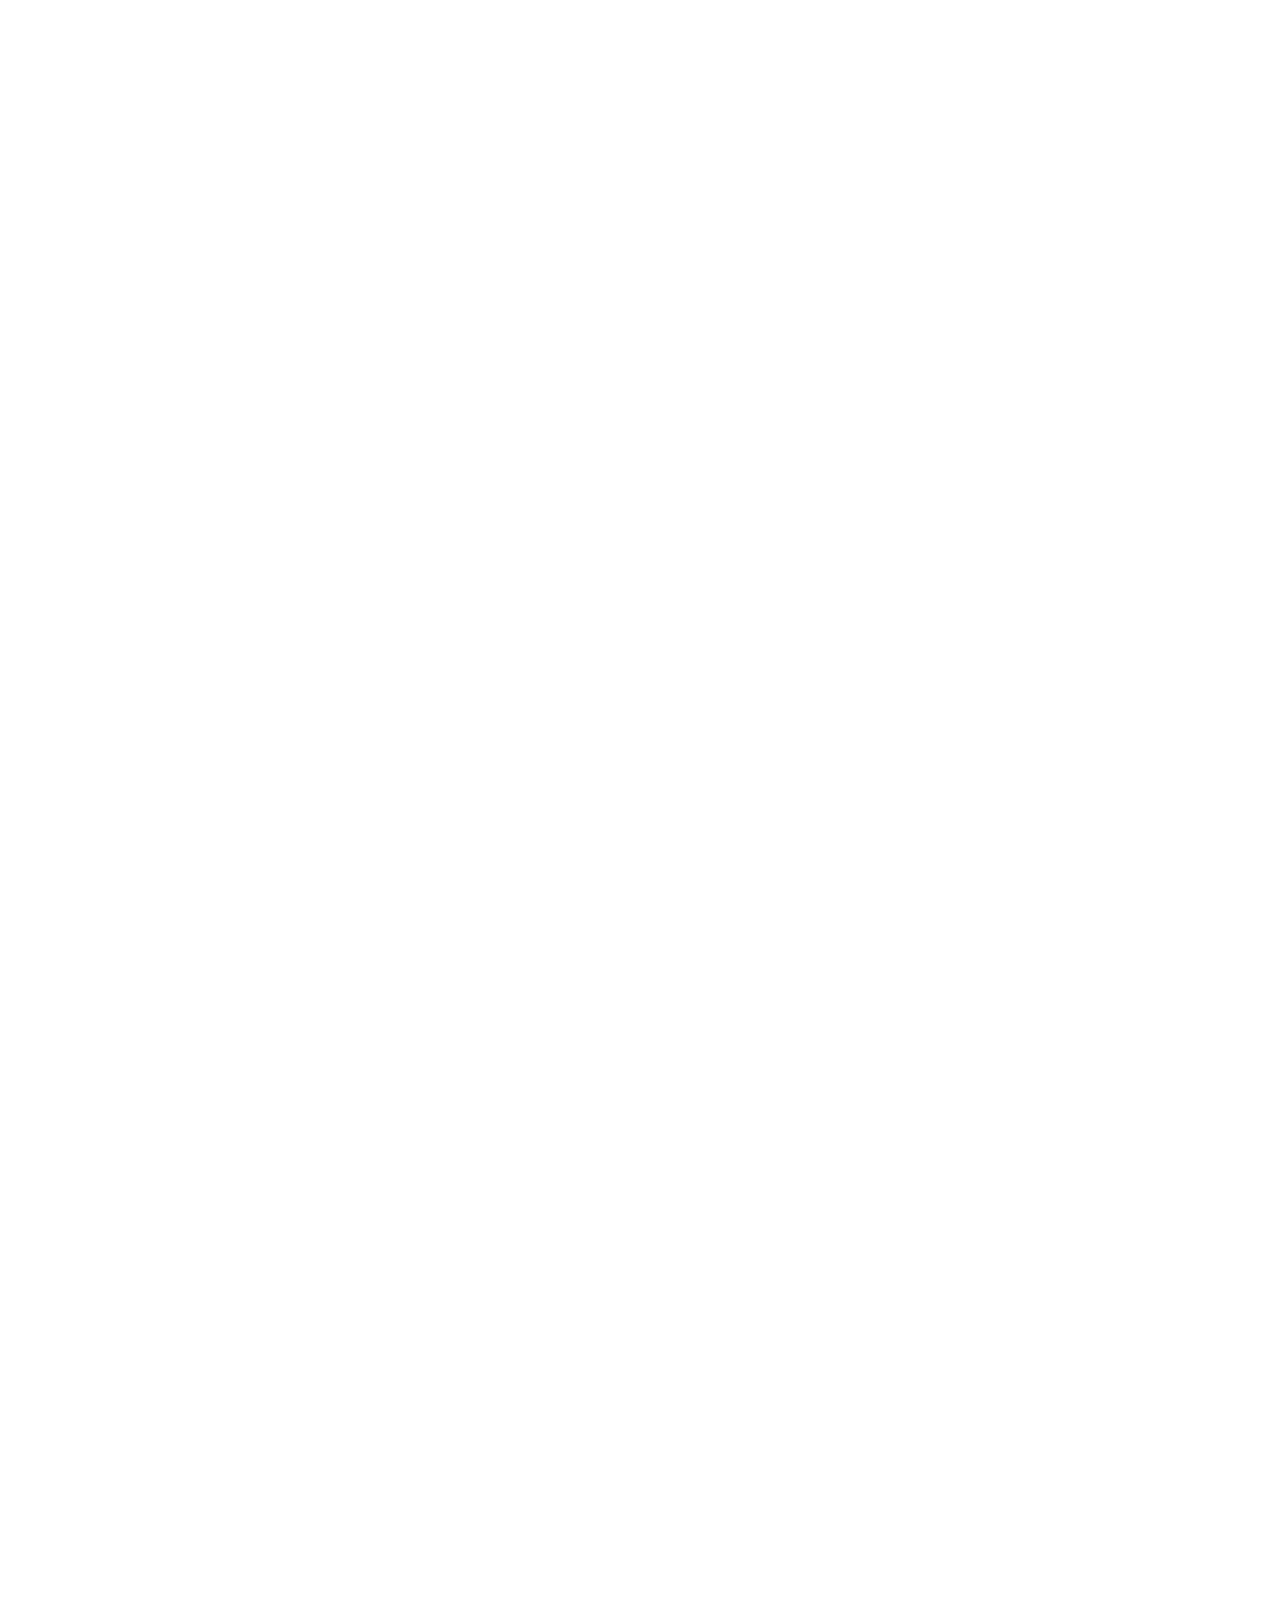
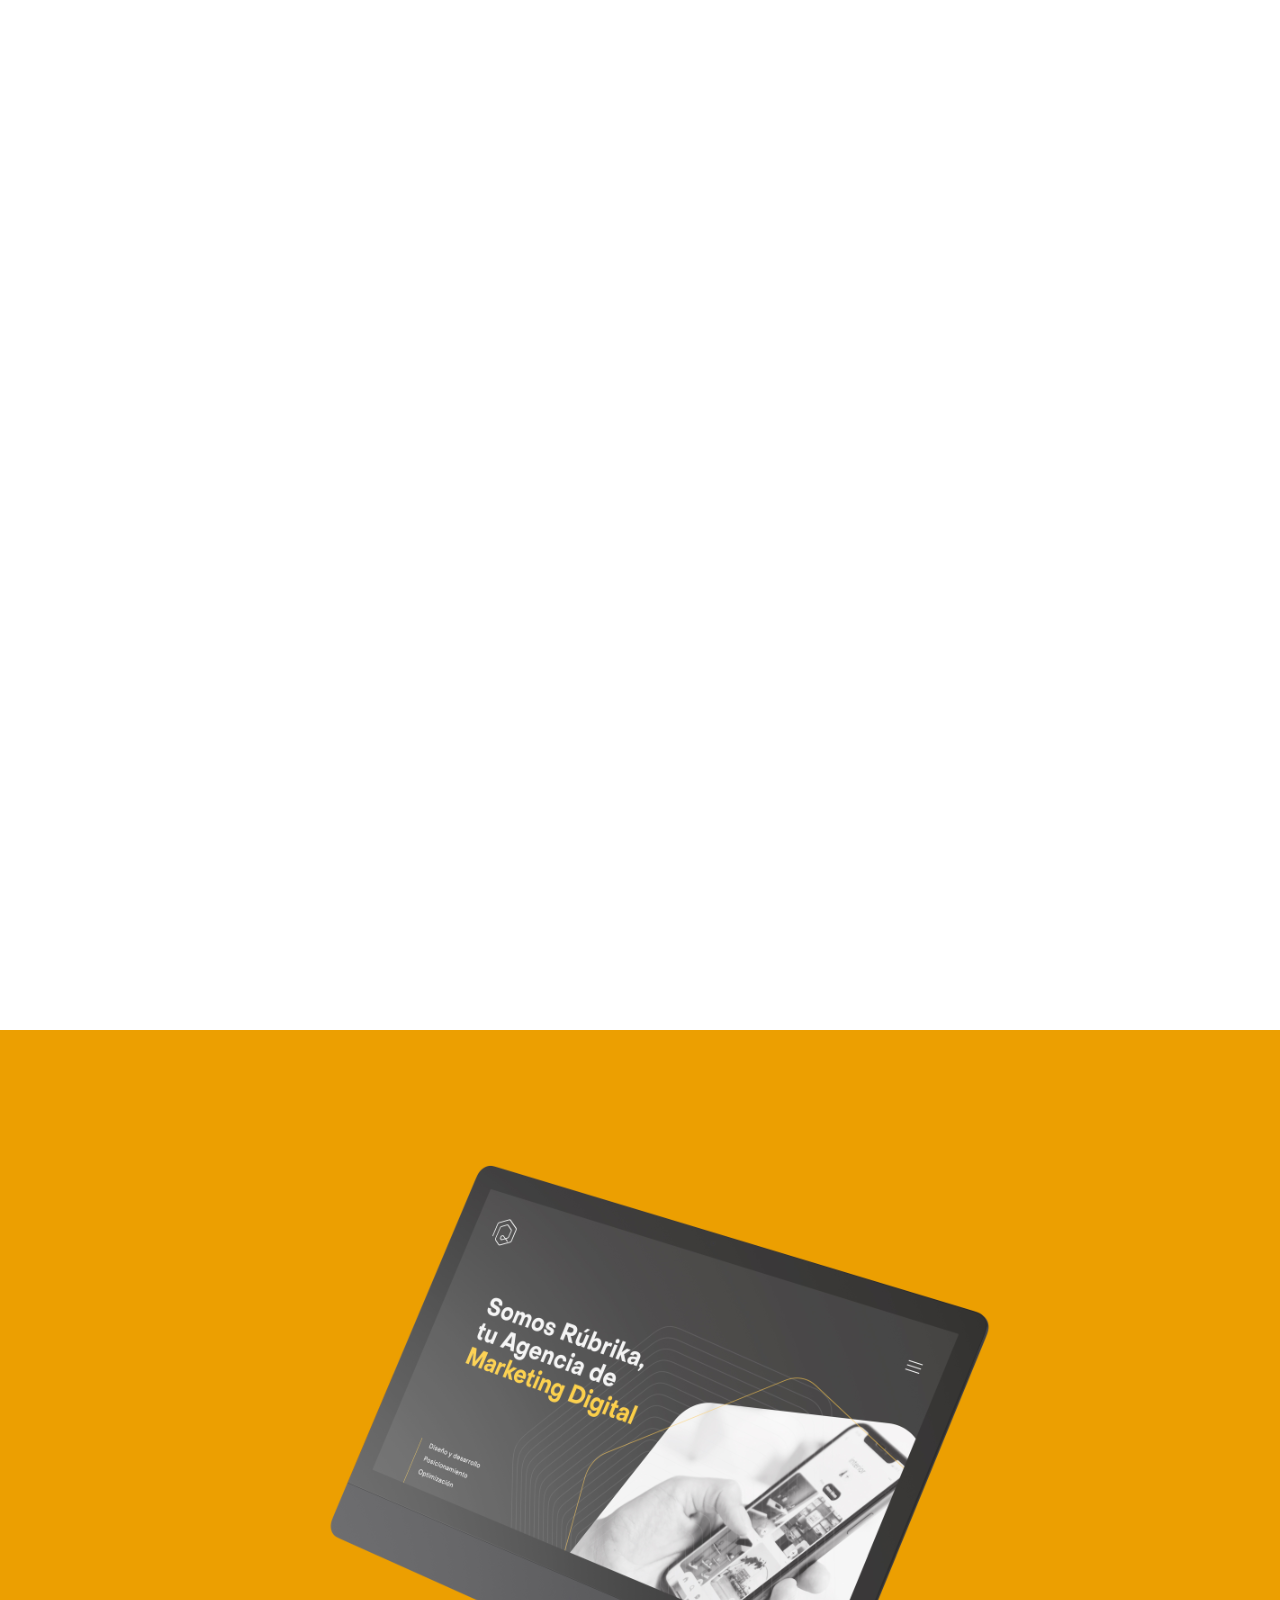
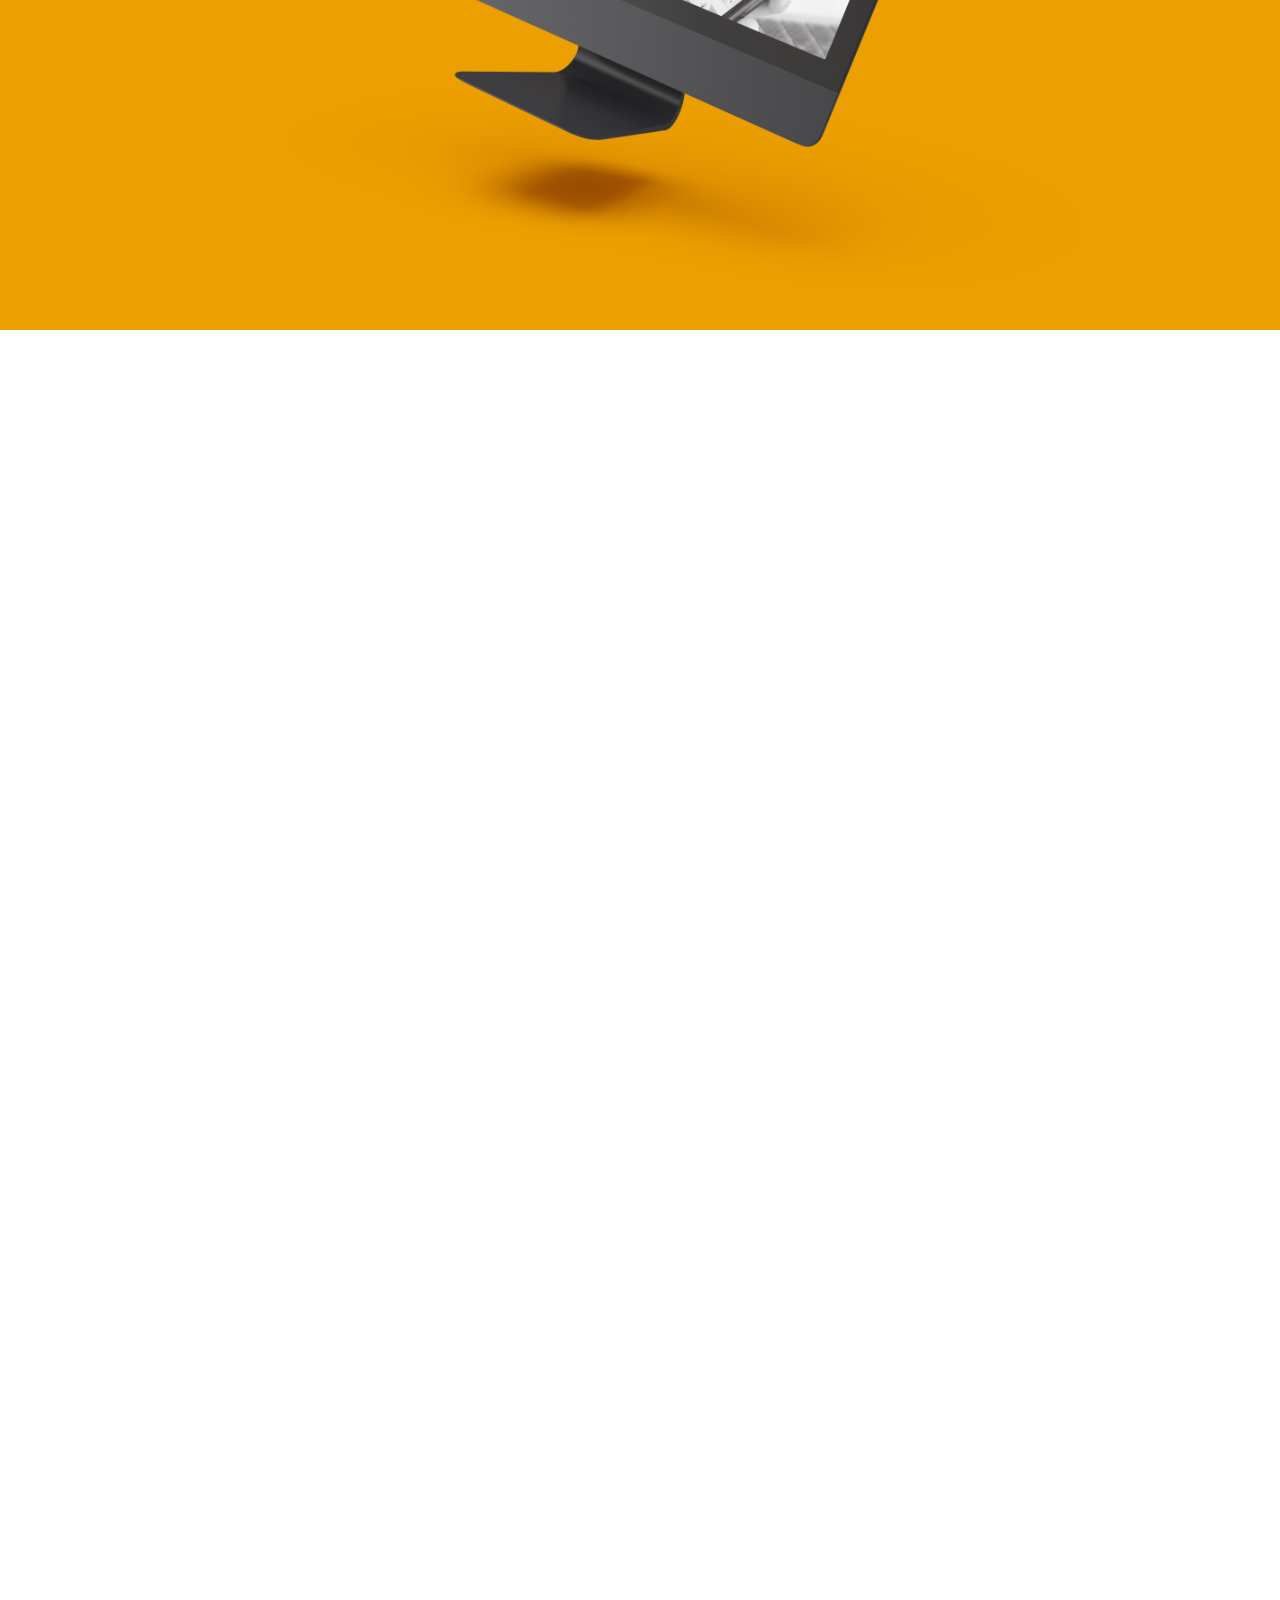
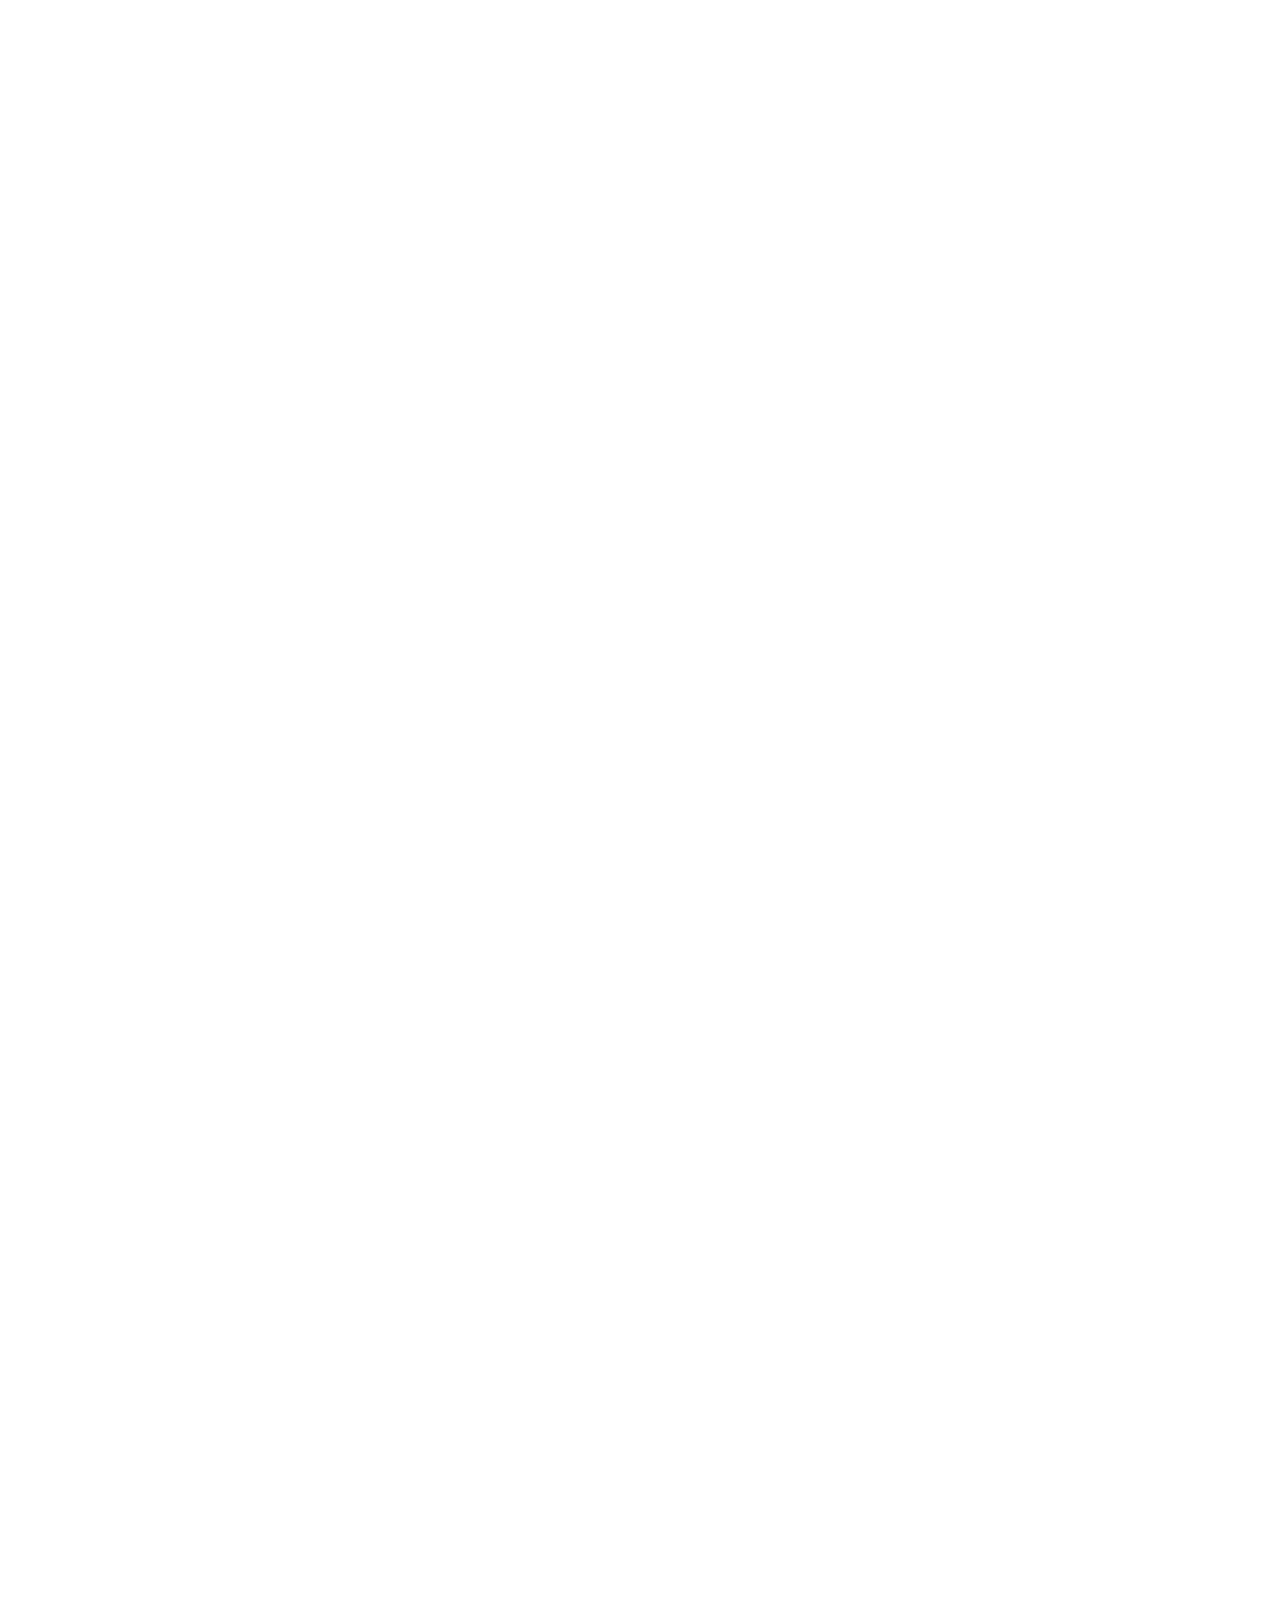
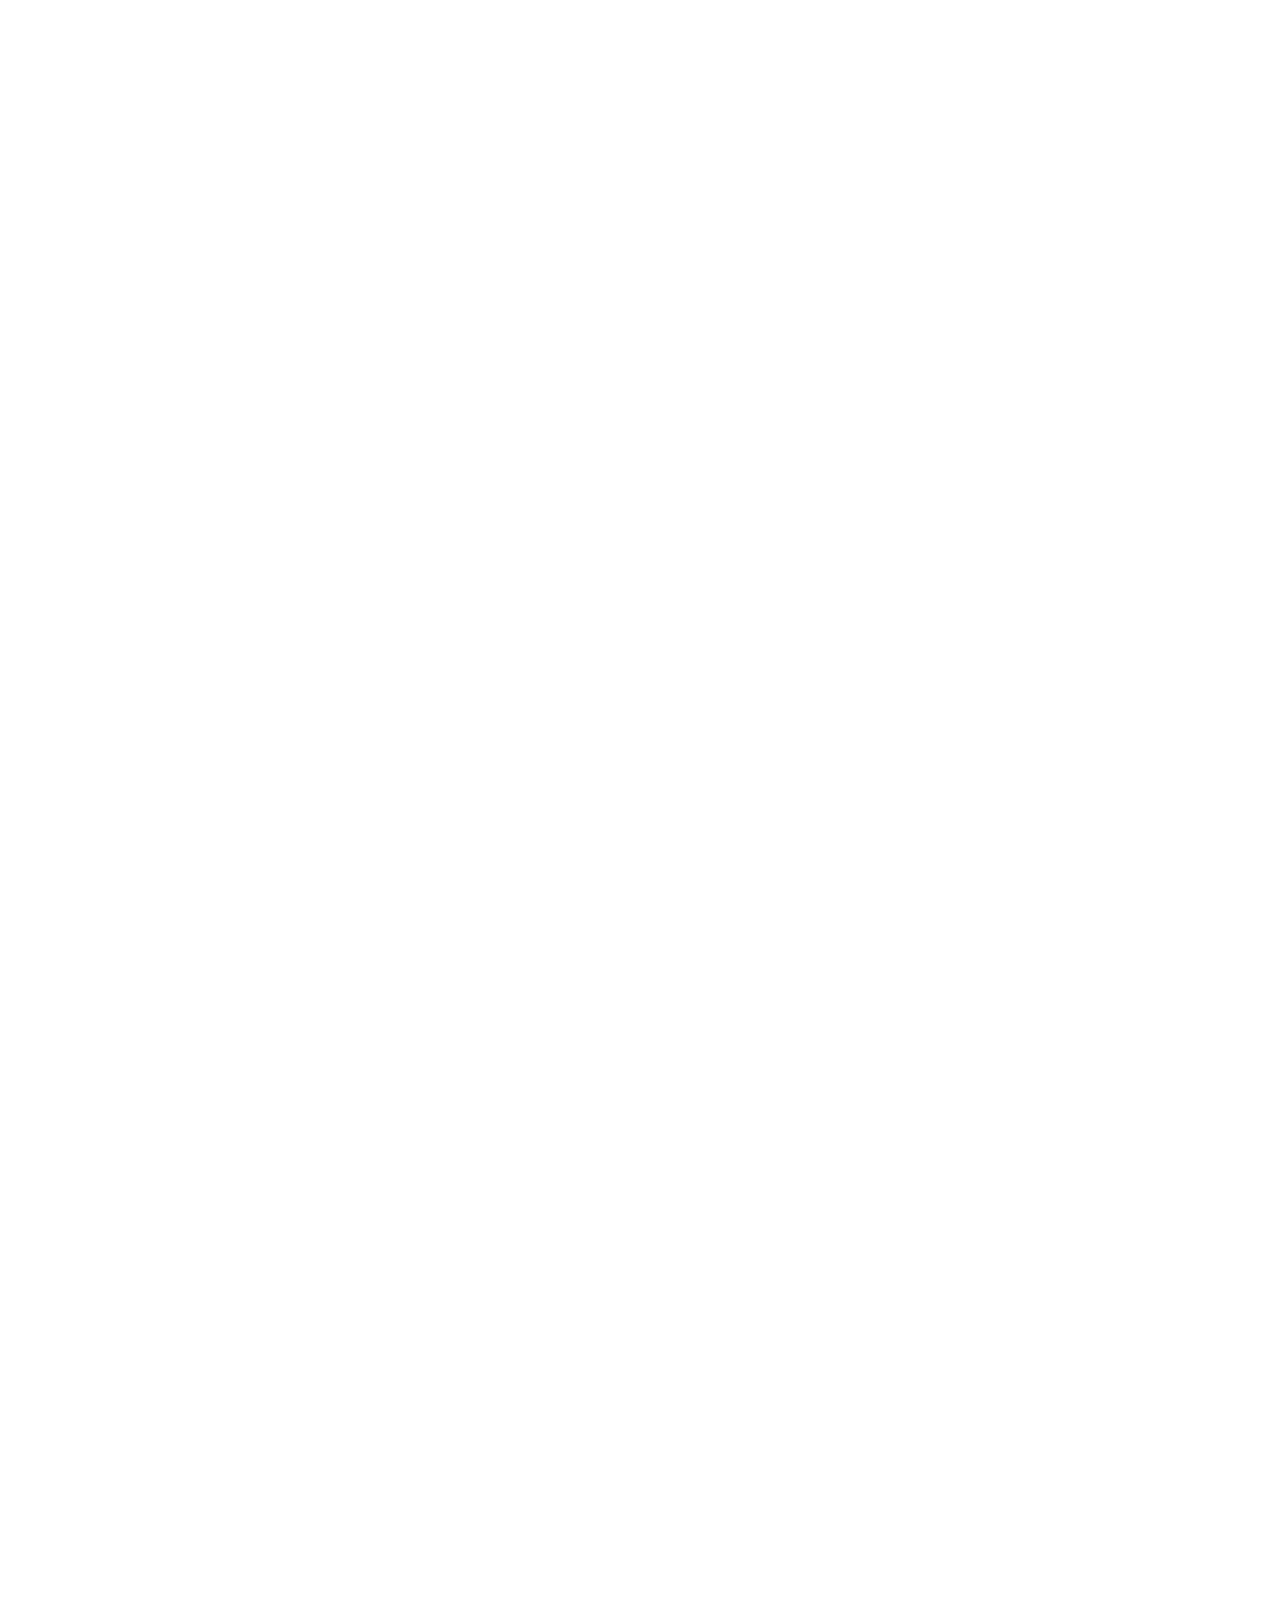
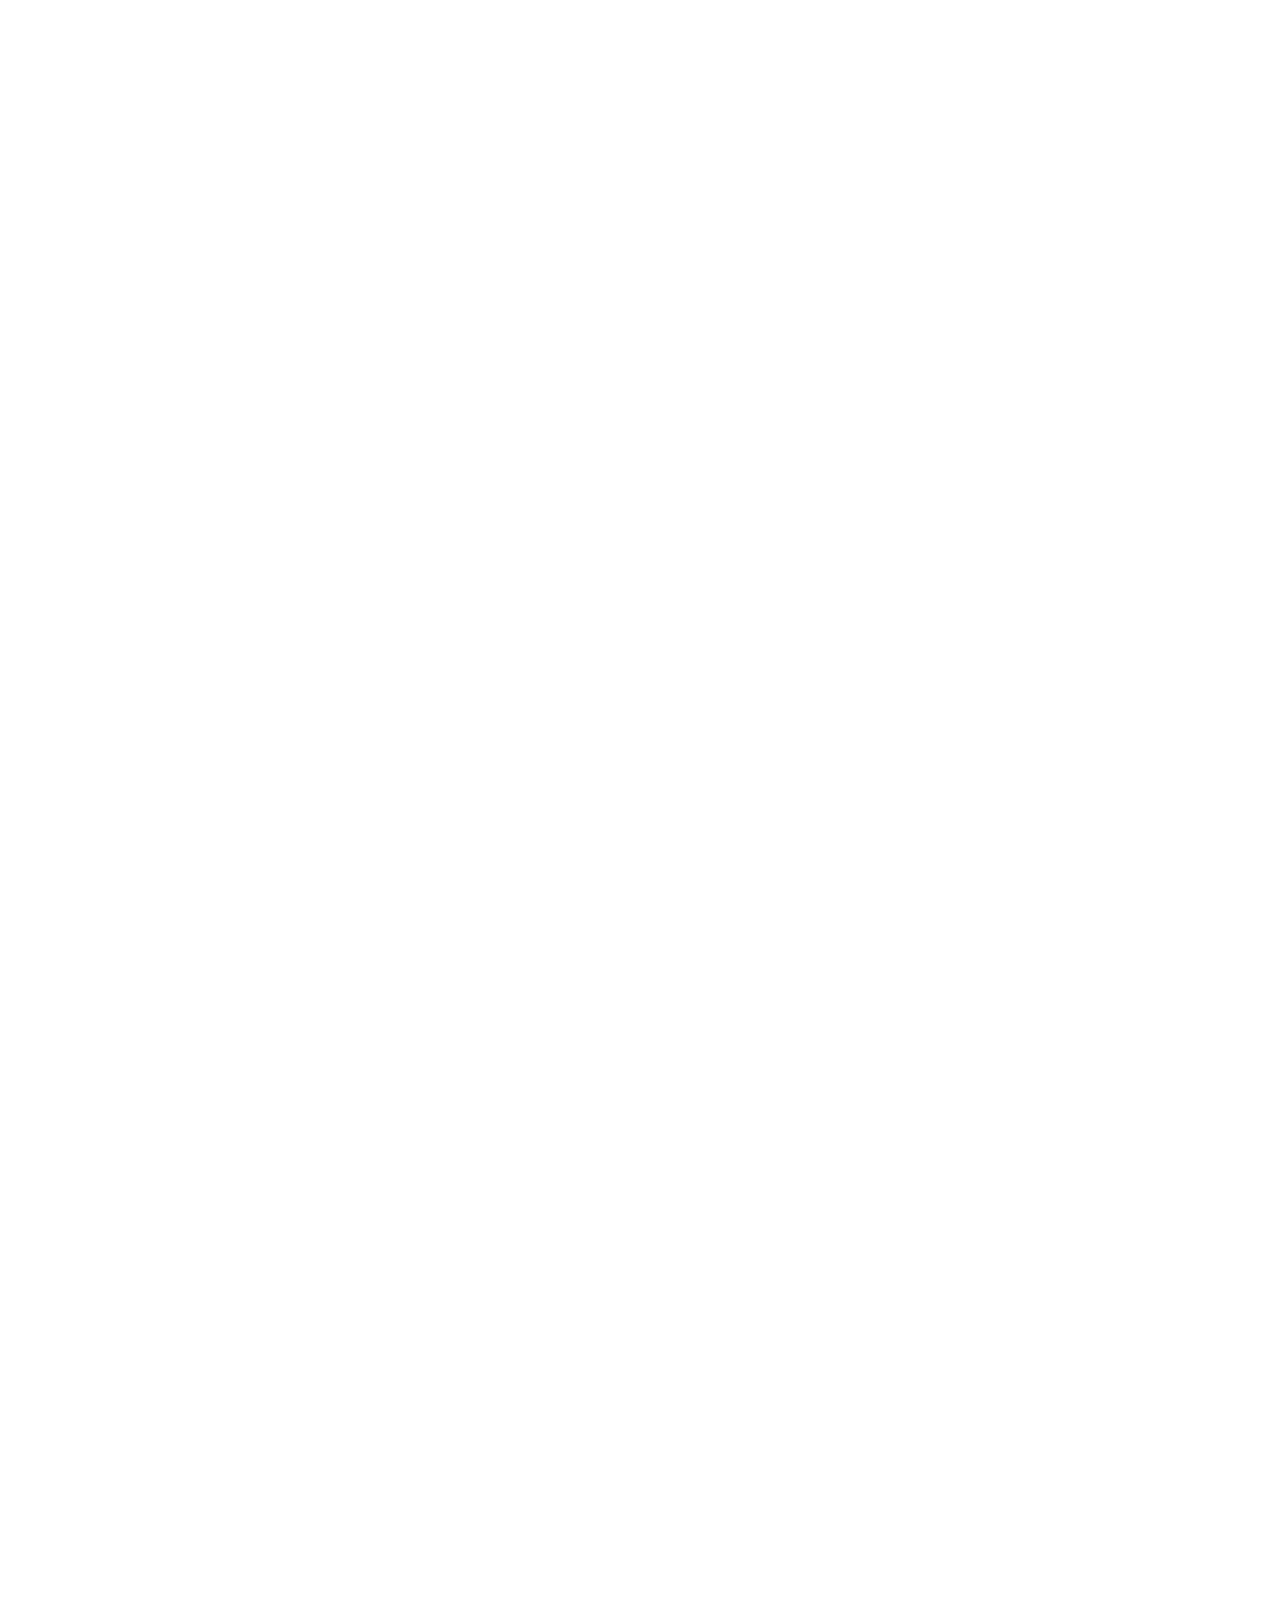
==== commit 904cc9f1: "logo con medidas e inicio de zoomin" ====
--- a/index.html
+++ b/index.html
@@ -33,19 +33,25 @@
          <!-- STEPSSCROLL START -->
         <section id="stepsscroll_1"  class="stepsscroll">
             <div class="stepsscroll__wrapper">
-                <div class="stepsscroll__step step_1 a-appear-and-bottom">
+                <div class="stepsscroll__step step_1 step_2 a-appear a-to-bottom">
                     <div class="stepsscroll__intro">
                         <img height="75" src="imgs/significado-logo/r.svg" alt="">
                         <img height="30" src="imgs/significado-logo/+.svg" alt="">
                         <img height="100" src="imgs/significado-logo/cubo.svg" alt="">
                     </div>
                 </div>
+                <div class="stepsscroll__step steps__imgs step_3 ">
+                    <div class="step__img-container">
 
-                <div class="stepsscroll__step step_1 a-appear-and-bottom">
-                    <div class="stepsscroll__intro">
-                        <img height="75" src="imgs/significado-logo/r.svg" alt="">
-                        <img height="30" src="imgs/significado-logo/+.svg" alt="">
-                        <img height="100" src="imgs/significado-logo/cubo.svg" alt="">
+                        <svg id="svg_grid" xmlns="http://www.w3.org/2000/svg" viewBox="0 0 242 347"><defs><style>.grid-cls-1{opacity:0.25;}.grid-cls-2{fill:none;stroke:#313133;stroke-miterlimit:10;}</style></defs><g id="Capa_2" data-name="Capa 2"><g id="Capa_3" data-name="Capa 3"><g class="grid-cls-1"><rect class="grid-cls-2" x="0.5" y="0.5" width="34" height="34"/><rect class="grid-cls-2" x="34.5" y="0.5" width="35" height="34"/><rect class="grid-cls-2" x="69.5" y="0.5" width="34" height="34"/><rect class="grid-cls-2" x="103.5" y="0.5" width="35" height="34"/><rect class="grid-cls-2" x="138.5" y="0.5" width="34" height="34"/><rect class="grid-cls-2" x="172.5" y="0.5" width="35" height="34"/><rect class="grid-cls-2" x="207.5" y="0.5" width="34" height="34"/><rect class="grid-cls-2" x="0.5" y="34.5" width="34" height="35"/><rect class="grid-cls-2" x="34.5" y="34.5" width="35" height="35"/><rect class="grid-cls-2" x="69.5" y="34.5" width="34" height="35"/><rect class="grid-cls-2" x="103.5" y="34.5" width="35" height="35"/><rect class="grid-cls-2" x="138.5" y="34.5" width="34" height="35"/><rect class="grid-cls-2" x="172.5" y="34.5" width="35" height="35"/><rect class="grid-cls-2" x="207.5" y="34.5" width="34" height="35"/><rect class="grid-cls-2" x="0.5" y="69.5" width="34" height="34"/><rect class="grid-cls-2" x="34.5" y="69.5" width="35" height="34"/><rect class="grid-cls-2" x="69.5" y="69.5" width="34" height="34"/><rect class="grid-cls-2" x="103.5" y="69.5" width="35" height="34"/><rect class="grid-cls-2" x="138.5" y="69.5" width="34" height="34"/><rect class="grid-cls-2" x="172.5" y="69.5" width="35" height="34"/><rect class="grid-cls-2" x="207.5" y="69.5" width="34" height="34"/><rect class="grid-cls-2" x="0.5" y="103.5" width="34" height="35"/><rect class="grid-cls-2" x="34.5" y="103.5" width="35" height="35"/><rect class="grid-cls-2" x="69.5" y="103.5" width="34" height="35"/><rect class="grid-cls-2" x="103.5" y="103.5" width="35" height="35"/><rect class="grid-cls-2" x="138.5" y="103.5" width="34" height="35"/><rect class="grid-cls-2" x="172.5" y="103.5" width="35" height="35"/><rect class="grid-cls-2" x="207.5" y="103.5" width="34" height="35"/><rect class="grid-cls-2" x="0.5" y="138.5" width="34" height="35"/><rect class="grid-cls-2" x="34.5" y="138.5" width="35" height="35"/><rect class="grid-cls-2" x="69.5" y="138.5" width="34" height="35"/><rect class="grid-cls-2" x="103.5" y="138.5" width="35" height="35"/><rect class="grid-cls-2" x="138.5" y="138.5" width="34" height="35"/><rect class="grid-cls-2" x="172.5" y="138.5" width="35" height="35"/><rect class="grid-cls-2" x="207.5" y="138.5" width="34" height="35"/><rect class="grid-cls-2" x="0.5" y="173.5" width="34" height="35"/><rect class="grid-cls-2" x="34.5" y="173.5" width="35" height="35"/><rect class="grid-cls-2" x="69.5" y="173.5" width="34" height="35"/><rect class="grid-cls-2" x="103.5" y="173.5" width="35" height="35"/><rect class="grid-cls-2" x="138.5" y="173.5" width="34" height="35"/><rect class="grid-cls-2" x="172.5" y="173.5" width="35" height="35"/><rect class="grid-cls-2" x="207.5" y="173.5" width="34" height="35"/><rect class="grid-cls-2" x="0.5" y="208.5" width="34" height="34"/><rect class="grid-cls-2" x="34.5" y="208.5" width="35" height="34"/><rect class="grid-cls-2" x="69.5" y="208.5" width="34" height="34"/><rect class="grid-cls-2" x="103.5" y="208.5" width="35" height="34"/><rect class="grid-cls-2" x="138.5" y="208.5" width="34" height="34"/><rect class="grid-cls-2" x="172.5" y="208.5" width="35" height="34"/><rect class="grid-cls-2" x="207.5" y="208.5" width="34" height="34"/><rect class="grid-cls-2" x="0.5" y="242.5" width="34" height="35"/><rect class="grid-cls-2" x="34.5" y="242.5" width="35" height="35"/><rect class="grid-cls-2" x="69.5" y="242.5" width="34" height="35"/><rect class="grid-cls-2" x="103.5" y="242.5" width="35" height="35"/><rect class="grid-cls-2" x="138.5" y="242.5" width="34" height="35"/><rect class="grid-cls-2" x="172.5" y="242.5" width="35" height="35"/><rect class="grid-cls-2" x="207.5" y="242.5" width="34" height="35"/><rect class="grid-cls-2" x="0.5" y="277.5" width="34" height="34"/><rect class="grid-cls-2" x="34.5" y="277.5" width="35" height="34"/><rect class="grid-cls-2" x="69.5" y="277.5" width="34" height="34"/><rect class="grid-cls-2" x="103.5" y="277.5" width="35" height="34"/><rect class="grid-cls-2" x="138.5" y="277.5" width="34" height="34"/><rect class="grid-cls-2" x="172.5" y="277.5" width="35" height="34"/><rect class="grid-cls-2" x="207.5" y="277.5" width="34" height="34"/><rect class="grid-cls-2" x="0.5" y="311.5" width="34" height="35"/><rect class="grid-cls-2" x="34.5" y="311.5" width="35" height="35"/><rect class="grid-cls-2" x="69.5" y="311.5" width="34" height="35"/><rect class="grid-cls-2" x="103.5" y="311.5" width="35" height="35"/><rect class="grid-cls-2" x="138.5" y="311.5" width="34" height="35"/><rect class="grid-cls-2" x="172.5" y="311.5" width="35" height="35"/><rect class="grid-cls-2" x="207.5" y="311.5" width="34" height="35"/></g></g></g></svg>
+                                       
+                        <svg id="svg-measures" xmlns="http://www.w3.org/2000/svg" viewBox="0 0 345.26 423.66"><defs><style>.cls-1{fill:none;stroke:#313133;stroke-miterlimit:10;}.cls-2{font-size:19.42px;fill:#313133;font-family:NunitoSans-Regular, Nunito Sans;}</style></defs><g id="Capa_2" data-name="Capa 2"><g id="Capa_3" data-name="Capa 3"><polyline class="cls-1" points="36 39.66 36 28.16 277 28.16 277 39.66"/><polyline class="cls-1" points="289.5 77.16 301 77.16 301 423.16 289.5 423.16"/><polyline class="cls-1" points="36 72.66 36 61.16 70 61.16 70 72.66"/><text class="cls-2" transform="translate(46.38 56.1)">X</text><text class="cls-2" transform="translate(144.31 16.55)">7X</text><text class="cls-2" transform="translate(309.34 255.64)">10X</text><line class="cls-1" x1="15.5" y1="342.16" x2="27.5" y2="342.16"/><line class="cls-1" x1="27.5" y1="376.16" x2="15.5" y2="376.16"/><text class="cls-2" transform="translate(0 366.76)">X</text><line class="cls-1" x1="22" y1="342.66" x2="22" y2="377.66"/></g></g></svg>
+                    </div>
+                </div>
+                <div class="stepsscroll__step steps__imgs step_3 ">
+                    <div class="step__img-container">
+                        <svg id="svg-imago" xmlns="http://www.w3.org/2000/svg" viewBox="0 0 239.39 268.33"><defs><style>.imago-cls-1{fill:none;stroke:#313133;stroke-linecap:round;stroke-linejoin:round;stroke-width:8.28px;}</style></defs><g id="Capa_2" data-name="Capa 2"><g id="Capa_3" data-name="Capa 3"><path class="imago-cls-1" d="M4.14,200V77.87a19.12,19.12,0,0,1,9.67-16.51L111,6.65a19.14,19.14,0,0,1,19.14.11l95.69,56.05a19.14,19.14,0,0,1,9.47,16.63V190.63a19.12,19.12,0,0,1-9.67,16.51l-97.05,54.55a19.12,19.12,0,0,1-19.17-.15L60.53,232.77a25.18,25.18,0,0,1-12.4-21.93l1-104.87a19.31,19.31,0,0,1,11.1-17.3l52-29.48a14.67,14.67,0,0,1,14.68.14l54.72,32.32a12.37,12.37,0,0,1,6.07,10.94l-1.4,60.83a17.05,17.05,0,0,1-8.62,14.43l-56,31.89a5.15,5.15,0,0,1-5,.06l-13.77-7.42a5.19,5.19,0,0,1-2.71-4.53l0-16.74a5.15,5.15,0,0,1,2.68-4.54l13.28-7.27a5.16,5.16,0,0,1,4.93,0l71,38.23"/></g></g></svg>
+                        <svg id="svg-logo" xmlns="http://www.w3.org/2000/svg" viewBox="0 0 241.32 54.61"><defs><style>.logo-cls-1{fill:#313133;}</style></defs><g id="Capa_2" data-name="Capa 2"><g id="Capa_3" data-name="Capa 3"><path class="logo-cls-1" d="M0,8.36l.9-.9H8.81a71.38,71.38,0,0,1,9.19.3,8.88,8.88,0,0,1,5,3.17,8.34,8.34,0,0,1,1.81,5.27,8.24,8.24,0,0,1-2.41,5.95l-.9,1a14.19,14.19,0,0,1,6.13,4,16.79,16.79,0,0,1,3.81,6.59l.6,1.8.08,8.89v4.67c0,2.86-.1,4.42-.3,4.67a1.35,1.35,0,0,1-1,.38H30.5c-.5,0-.79-.42-.86-1.24s-.17-3.46-.26-7.87-.11-7-.16-7.88a10.48,10.48,0,0,0-.45-2.52,13.55,13.55,0,0,0-9-9.11q-1.5-.45-9-.53l-7.84-.08V39.25Q2.79,49.8,2.75,51.71c0,1.28-.14,2-.34,2.15a1.45,1.45,0,0,1-2-.15c-.2-.2-.32-1.27-.34-3.2S0,42,0,30.88ZM18,10.7q-1-.37-8.06-.38H2.86V22.07H9.94a69.65,69.65,0,0,0,7.53-.22,4.93,4.93,0,0,0,2.64-1.51A5.73,5.73,0,0,0,22,16.2a5.56,5.56,0,0,0-1.24-3.28A5.89,5.89,0,0,0,18,10.7Z"/><path class="logo-cls-1" d="M40.37,7.76a1.58,1.58,0,0,1,1.73.15c.2.15.32.94.34,2.38s.06,6.13.11,14.12l.16,16.19L43.23,42a14.71,14.71,0,0,0,3.47,5.5,12.45,12.45,0,0,0,9.11,3.84,12.15,12.15,0,0,0,7.91-2.75,14.48,14.48,0,0,0,4.74-6.81l.46-1.43L69,24.33q.08-15.73.3-16.19,0-.08.15-.15a1.75,1.75,0,0,1,2,0q.3.3.3,8.36v8.51l-.07,16.49L71,42.94A16.29,16.29,0,0,1,60.18,53.48a13.55,13.55,0,0,1-4.37.6,13.76,13.76,0,0,1-4.44-.6,16.57,16.57,0,0,1-7.91-5.23,16,16,0,0,1-3.54-8.7Q39.7,38,39.69,23.28q0-11,.08-13.11C39.82,8.77,40,8,40.37,7.76Z"/><path class="logo-cls-1" d="M80.29,7.76h.15a2,2,0,0,0,.38,0,3.94,3.94,0,0,1,.52,0h1.59l2.63,0c1.31,0,2.36,0,3.16,0q8.44.07,9.12.38a9.06,9.06,0,0,1,5.27,5.2,7.69,7.69,0,0,1,.83,3.08,8.38,8.38,0,0,1-2.49,6c-.7.7-.93,1.05-.67,1.05a10.26,10.26,0,0,1,1.88.83,15.35,15.35,0,0,1,8,9.79,16.39,16.39,0,0,1,.53,4.37,13.92,13.92,0,0,1-.53,4.37,16.19,16.19,0,0,1-8.21,9.87,13.27,13.27,0,0,1-4.37,1.5c-1.25.15-4.31.26-9.18.31l-4.26,0-2.6,0a6.78,6.78,0,0,1-.86,0l-.57,0a.73.73,0,0,1-.41-.12l-.27-.15a2,2,0,0,1-.3-.22c-.15-.13-.28-.24-.38-.34V31.11q0-22.59.38-22.9A2.66,2.66,0,0,1,80.29,7.76Zm17.25,3.32c-.71-.31-3.47-.48-8.29-.53L82,10.47v12h7.23l7.23-.08,1.13-.52a5.62,5.62,0,0,0,3.54-5.43A5.45,5.45,0,0,0,97.54,11.08Zm1.13,14.68q-1.59-.53-9.12-.6L82,25.09V51.67l7.83-.07q8-.08,9.11-.45a13.4,13.4,0,0,0,6.56-4.45,13.12,13.12,0,0,0,3-8.21,12.6,12.6,0,0,0-3.92-9.19A13.8,13.8,0,0,0,98.67,25.76Z"/><path class="logo-cls-1" d="M118.78,8.36l.9-.9h7.91a71.5,71.5,0,0,1,9.19.3,8.92,8.92,0,0,1,5,3.17,8.4,8.4,0,0,1,1.81,5.27,8.28,8.28,0,0,1-2.41,5.95l-.91,1a14.22,14.22,0,0,1,6.14,4,16.89,16.89,0,0,1,3.8,6.59l.61,1.8.07,8.89v4.67c0,2.86-.1,4.42-.3,4.67a1.33,1.33,0,0,1-1,.38h-.3c-.5,0-.79-.42-.86-1.24s-.17-3.46-.27-7.87-.1-7-.15-7.88a10.48,10.48,0,0,0-.45-2.52,13.57,13.57,0,0,0-9-9.11q-1.51-.45-9-.53l-7.83-.08V39.25q-.08,10.55-.11,12.46c0,1.28-.14,2-.34,2.15a1.47,1.47,0,0,1-2-.15c-.2-.2-.31-1.27-.34-3.2s0-8.48,0-19.63Zm18,2.34c-.71-.25-3.39-.38-8.06-.38h-7.08V22.07h7.08a69.78,69.78,0,0,0,7.53-.22,5,5,0,0,0,2.64-1.51,5.77,5.77,0,0,0,1.88-4.14,5.56,5.56,0,0,0-1.24-3.28A5.94,5.94,0,0,0,136.78,10.7Z"/><path class="logo-cls-1" d="M158.85,8.59a1.42,1.42,0,0,1,.94-.34,1.77,1.77,0,0,1,1.09.26q.3.24.38,13.26v9.42q0,3.61,0,8.47t0,6.21q0,7.85-.22,8.14c-.15.4-.58.6-1.28.6a1.34,1.34,0,0,1-1-.3c-.21-.2-.32-1.29-.34-3.28s0-8.5,0-19.54Q158.47,9,158.85,8.59Z"/><path class="logo-cls-1" d="M169.24,8.36a1.62,1.62,0,0,1,1-.37,1.16,1.16,0,0,1,1,.22q.3.22.37,9.8V28.4l.08,20,13.56-20.11Q198.77,8.21,199.14,8a1.3,1.3,0,0,1,.53-.08,1.59,1.59,0,0,1,1.05.38,1.14,1.14,0,0,1,.45.9.86.86,0,0,1-.07.38q-.3.52-8.74,13.11l-8.51,12.65,8.51,8.51q6.1,6,7.35,7.34c.82.88,1.24,1.47,1.24,1.77a1.52,1.52,0,0,1-.45,1.13,1,1,0,0,1-.68.38c-.4,0-1.12-.48-2.15-1.43s-3.38-3.27-7-6.93l-8.36-8.36-1.13,1.66c0,.05-.75,1.06-2.11,3.05s-2.51,3.7-3.46,5.16c-2.92,4.36-4.6,6.6-5,6.7a2.22,2.22,0,0,1-1.66-.53V31.26Q168.86,8.67,169.24,8.36Z"/><path class="logo-cls-1" d="M224.45,8.14a1.35,1.35,0,0,1,1.65-.08q.3.22,7.76,22.45t7.46,22.9c0,.75-.43,1.13-1.28,1.13a1.74,1.74,0,0,1-1-.38c-.3-.2-1.21-2.64-2.71-7.31L234,39.92H216.46L214.13,47q-2.41,7.08-2.94,7.38a1.38,1.38,0,0,1-1.17.12c-.48-.13-.71-.39-.71-.79q0-1.22,7.3-23.24T224.45,8.14ZM233,36.68s-.18-.56-.53-1.54-.85-2.49-1.51-4.52S229.64,26.72,229,25q-3.61-10.84-3.84-10.85l-.08.08q-.3,1.28-3.91,11.67l-3.77,11.15h7.84C230.35,37,232.91,36.89,233,36.68Z"/><path class="logo-cls-1" d="M56.3,7.74a1.18,1.18,0,0,1-1-1.8L58.72.55a1.18,1.18,0,1,1,2,1.25L57.3,7.19A1.18,1.18,0,0,1,56.3,7.74Z"/></g></g></svg>
                     </div>
                 </div>
             </div>
@@ -55,6 +61,12 @@
 
          <!-- STEPSSCROLL END -->
 
+         <!-- ZOOMIN START -->
+         <section id="zoomin_1"  class="zoomin">
+            <div class="zoomin__background"></div>
+                
+         </section>
+         <!-- ZOOMIN END -->
     </main>
     <footer>
 
--- a/css/style.css
+++ b/css/style.css
@@ -96,30 +96,59 @@
 /* --- STEPSSCROLL START --- */
 .stepsscroll{
     width: 100%;
+    height: 700vh;
+    display: flex;
+}
+.stepsscroll__wrapper{
+    width: 100%;
     height: 100vh;
     display: flex;
-    padding-top: 200px;
-}
-.stepsscroll__wrapper{
-    width: 100%;
-    height: 100%;
-    display: flex;
-    justify-content: center;
-    position: relative;
+    justify-content: center;
+    position: relative;
+    position: sticky;
+    top:0;
+    left:0;
 }
 .stepsscroll__intro{
     display: flex;
     justify-content: space-around;
     align-items: center;
-    width: 300px;
+    width: 100%;
+    justify-content: center;
+}
+.stepsscroll__intro img{
+    margin: 0 15px;
 }
 .stepsscroll__step{
     position: absolute;
     top:0;
     left:0;
     opacity:0;
-}
-
+    width: 100%;
+    height: 100%;
+    opacity:1;
+}
+.steps__imgs{
+    display: flex;
+    justify-content: center;
+    align-items: center;
+}
+.step__img-container{
+    width: 300px;
+    height: 430px;
+    position: relative;
+}
+.step__img-container>svg{
+    position: absolute;
+}
+#svg-measures{
+    top: -95px;
+    left: -43px;
+    height: 524px;
+}
+#svg-logo{
+    bottom:0;
+}
 
 /* .a-appear-and-bottom{
     animation-name: appear-and-bottom;
@@ -170,7 +199,7 @@
         top:0;
     }
     100%{
-        opacity:80%;
+        top:80%;
     }
 }
 
@@ -178,3 +207,25 @@
 /* --- STEPSSCROLL END --- */
 
 
+/* --- ZOOMIN START --- */
+.zoomin{
+    width: 100%;
+    height: 400vh;
+} 
+.zoomin__background{
+    width: 100%;
+    height: 100vh;
+    background-image: url(../imgs/mockup-rubrika-web-2.jpg);
+    background-size: contain;
+    background-position: center;
+    position:sticky;
+    top: 0;
+    transform: scale(1);
+    transform-origin: left;
+}
+
+.zoomin__background-end{
+    transform: scale(8);
+}
+
+/* --- ZOOMIN END --- */
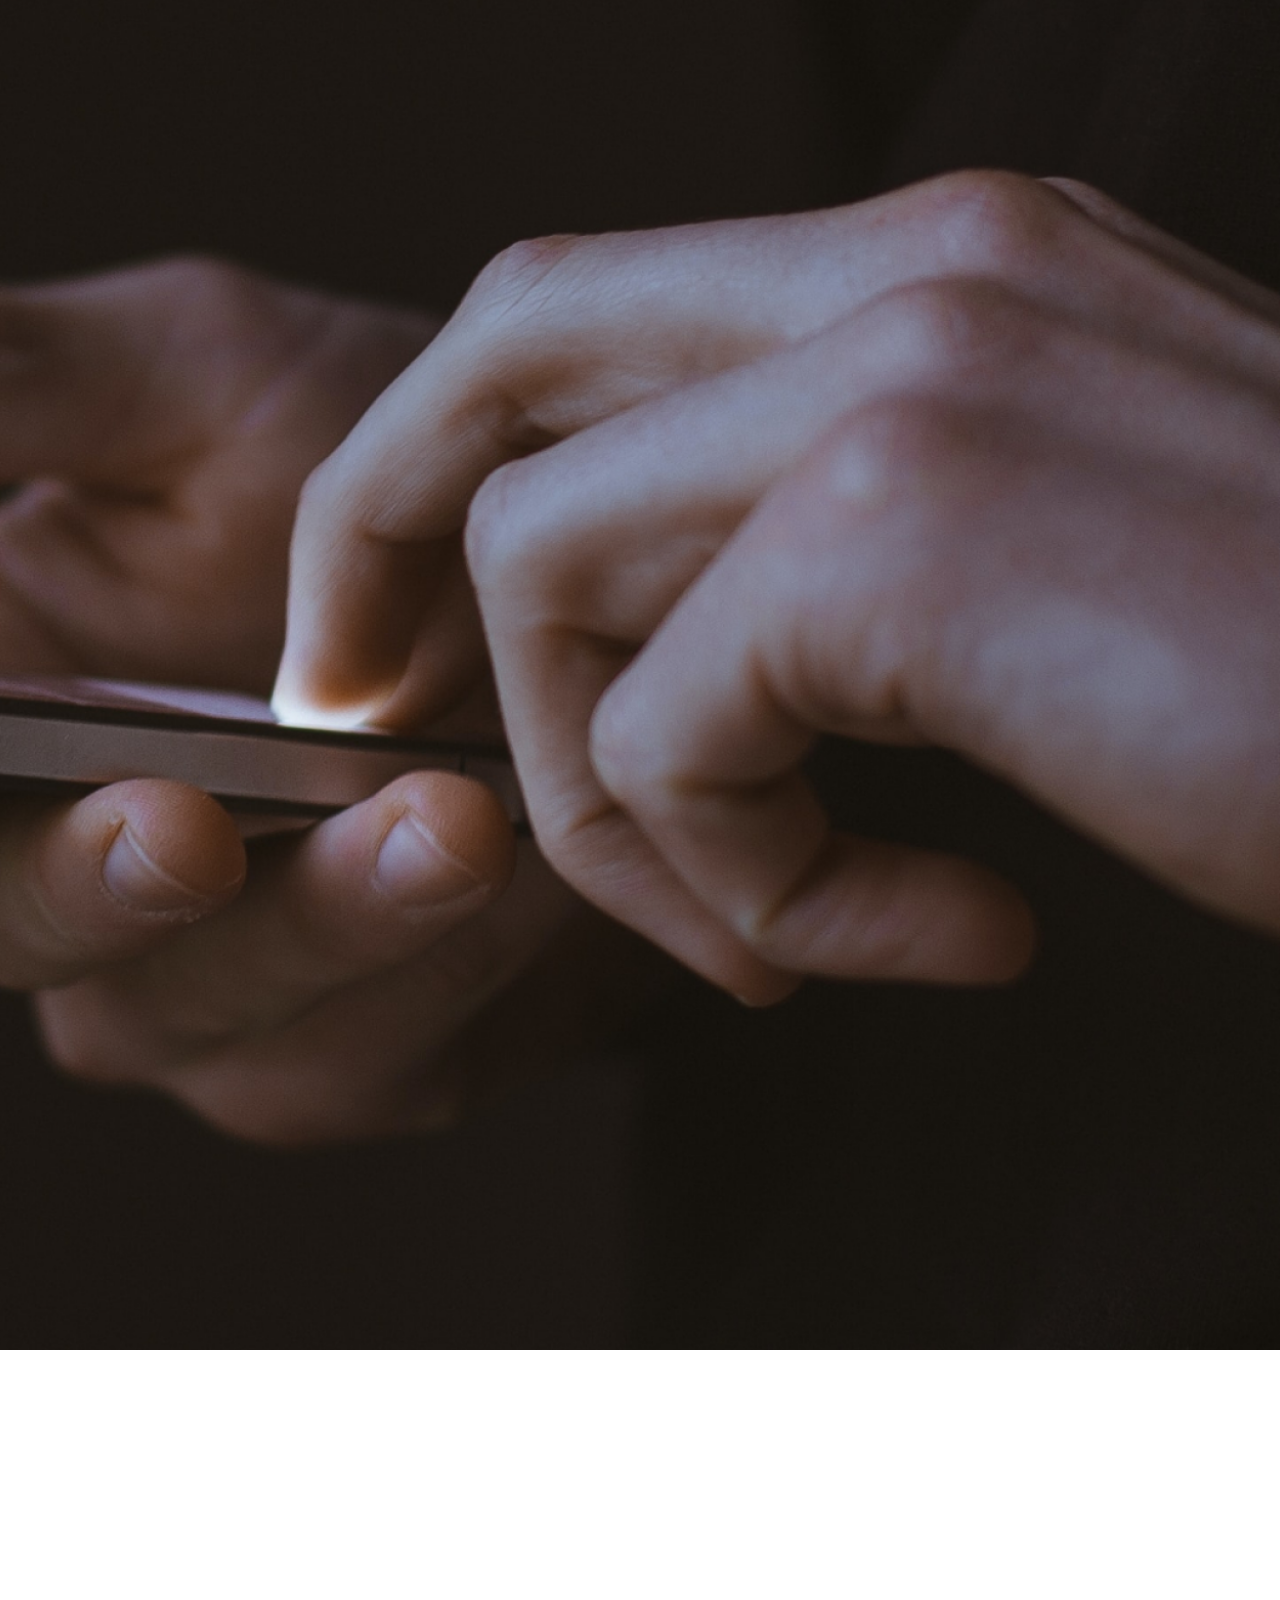
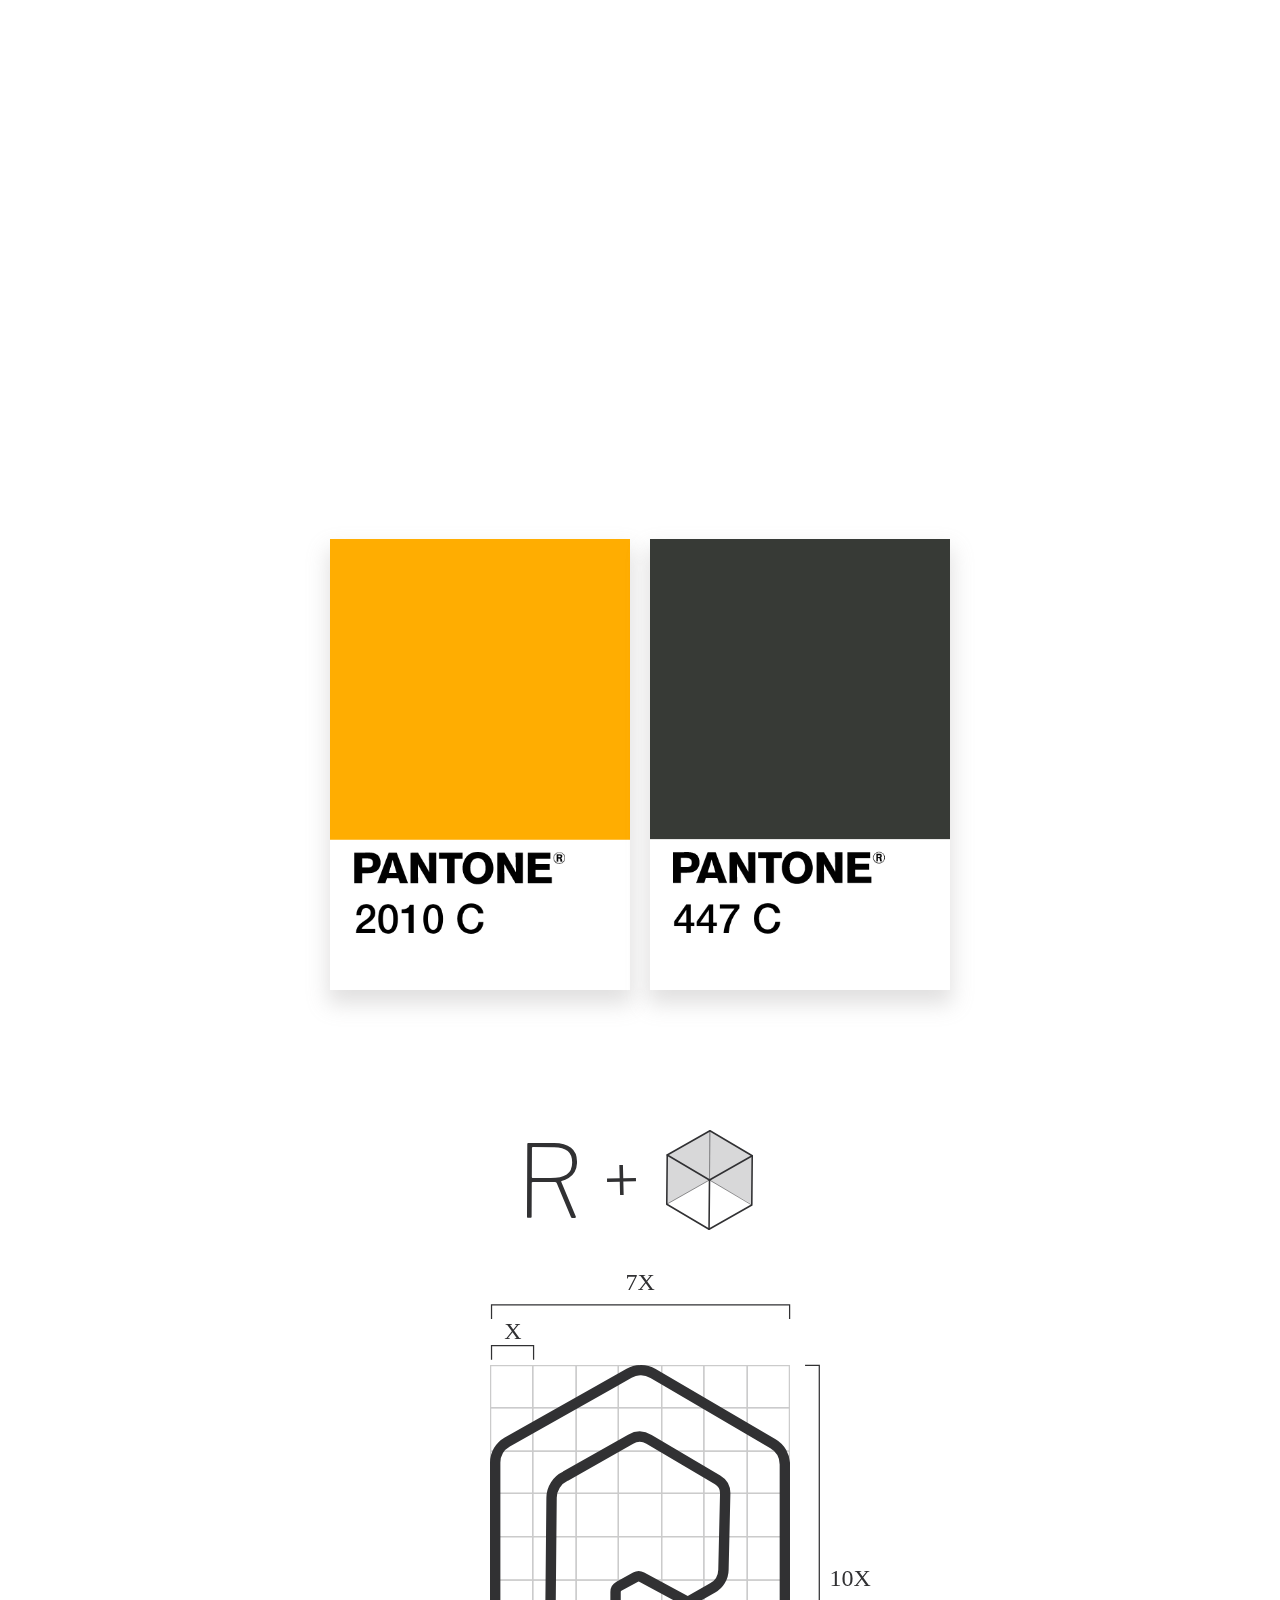
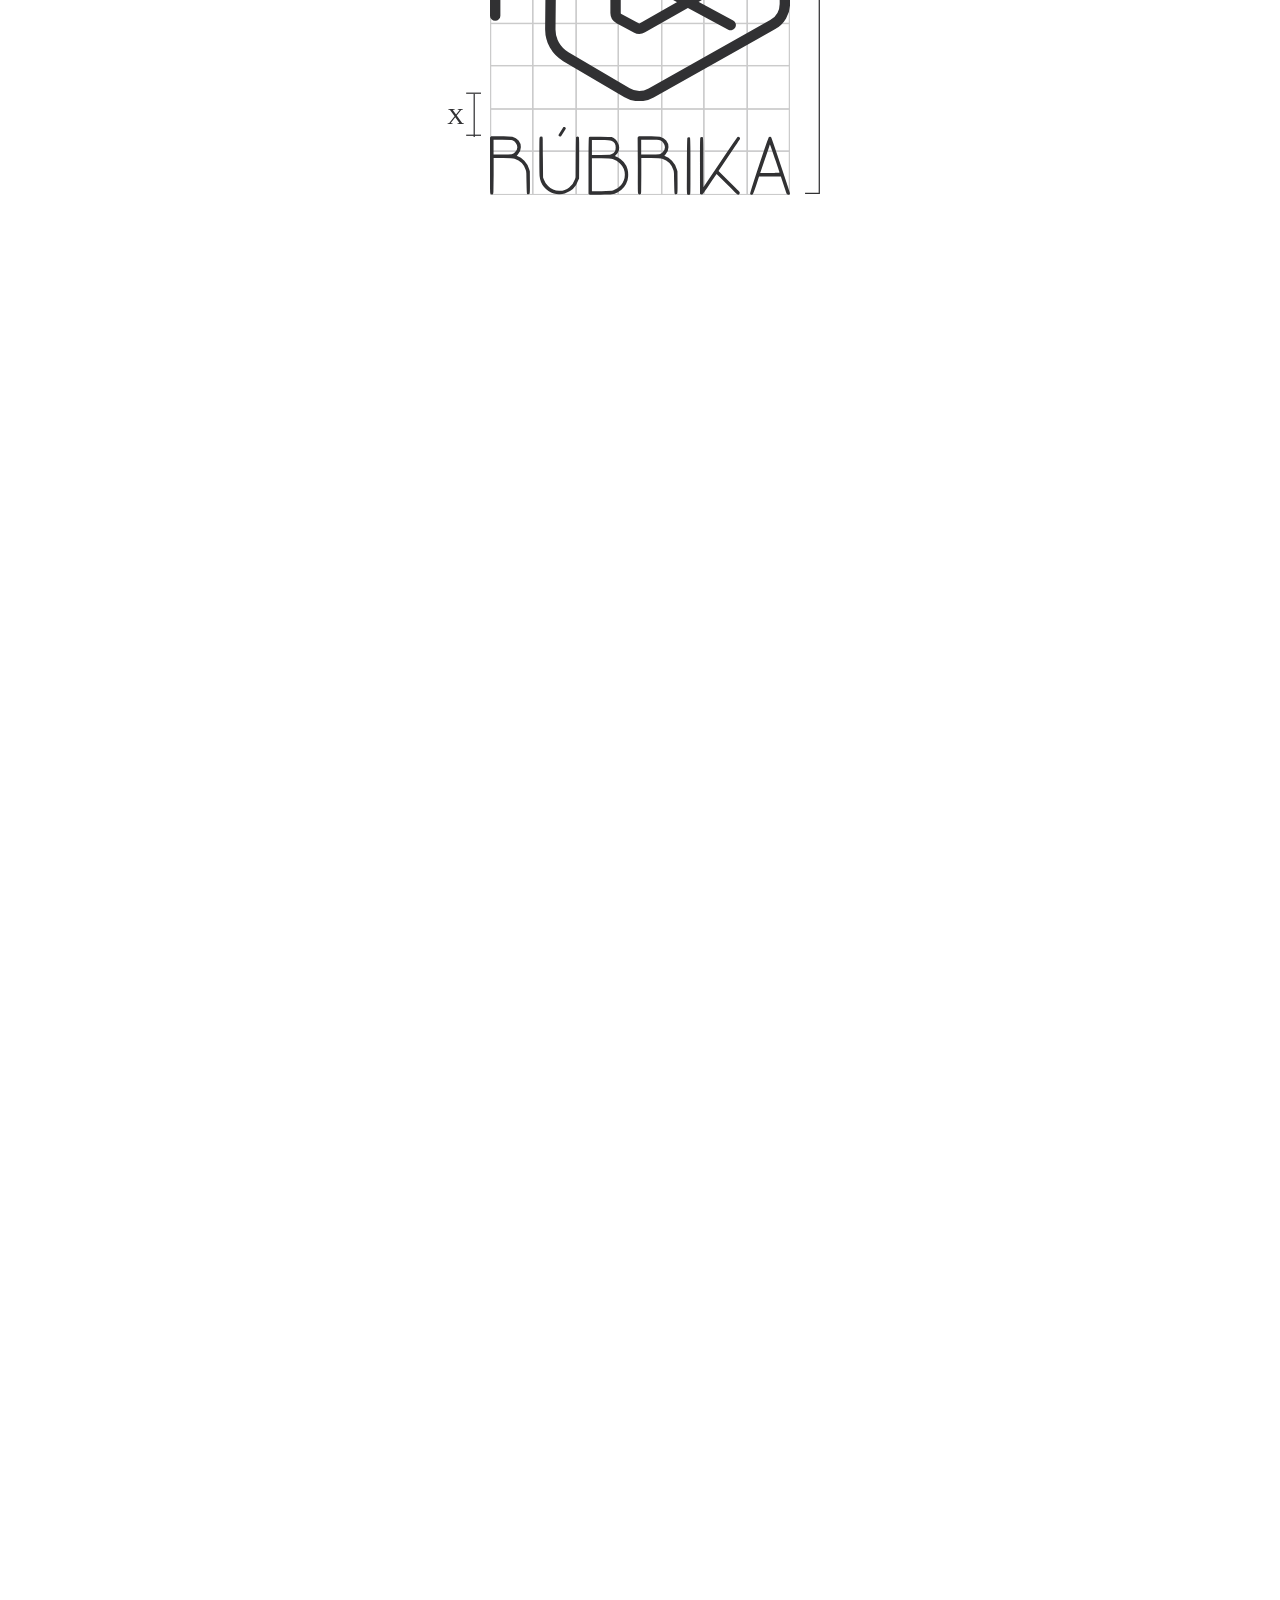
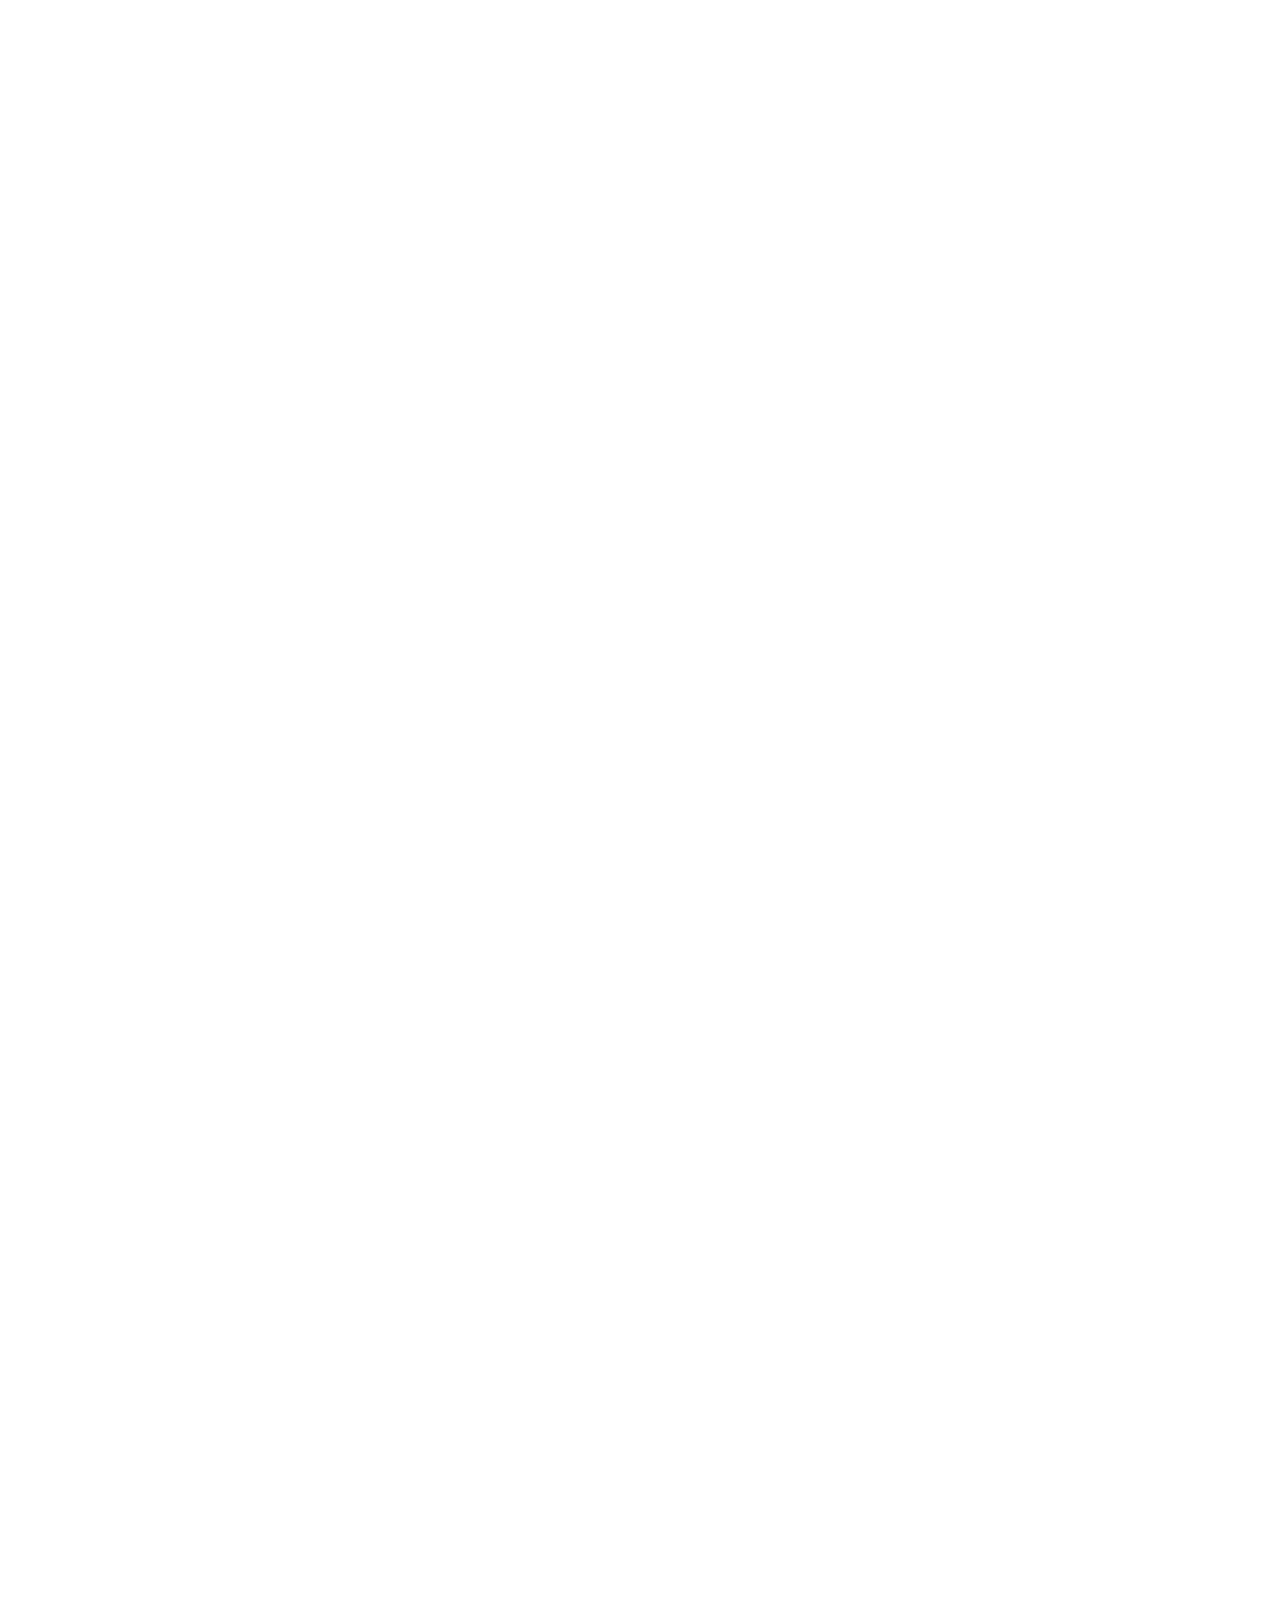
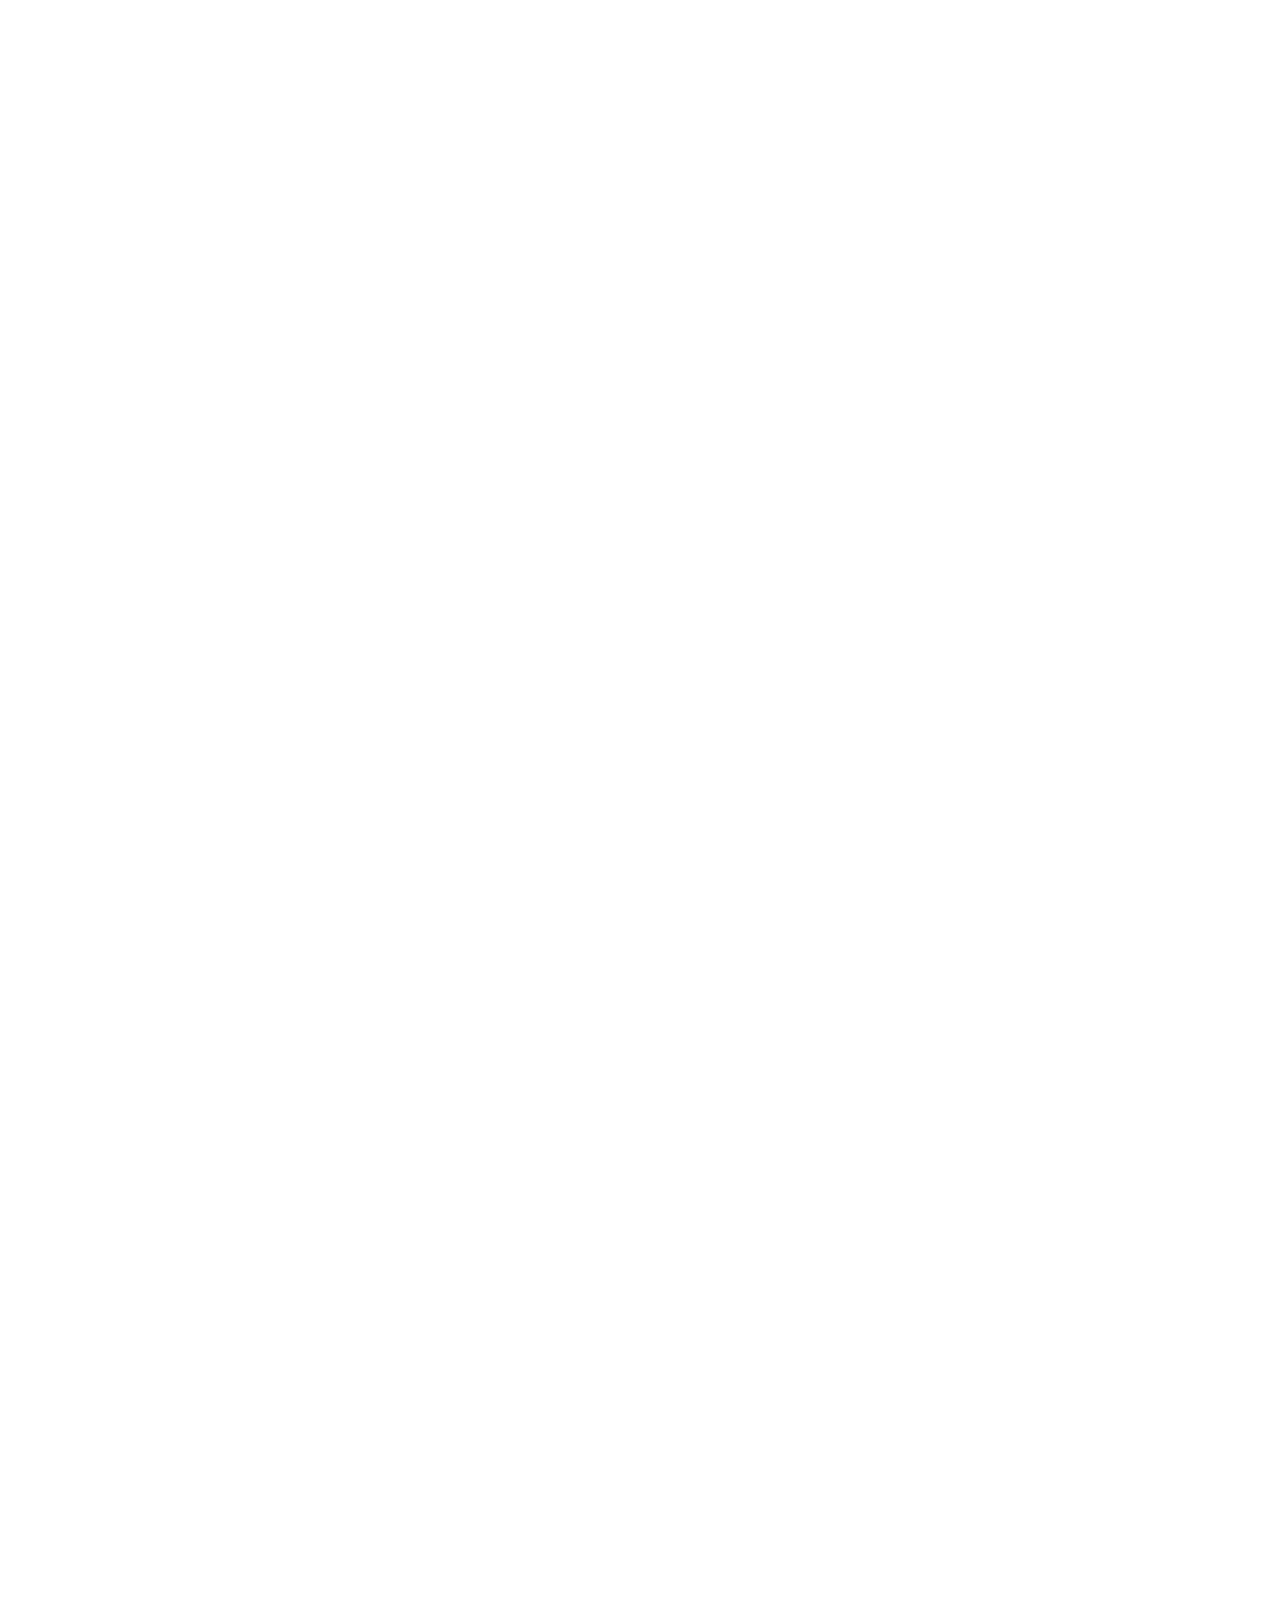
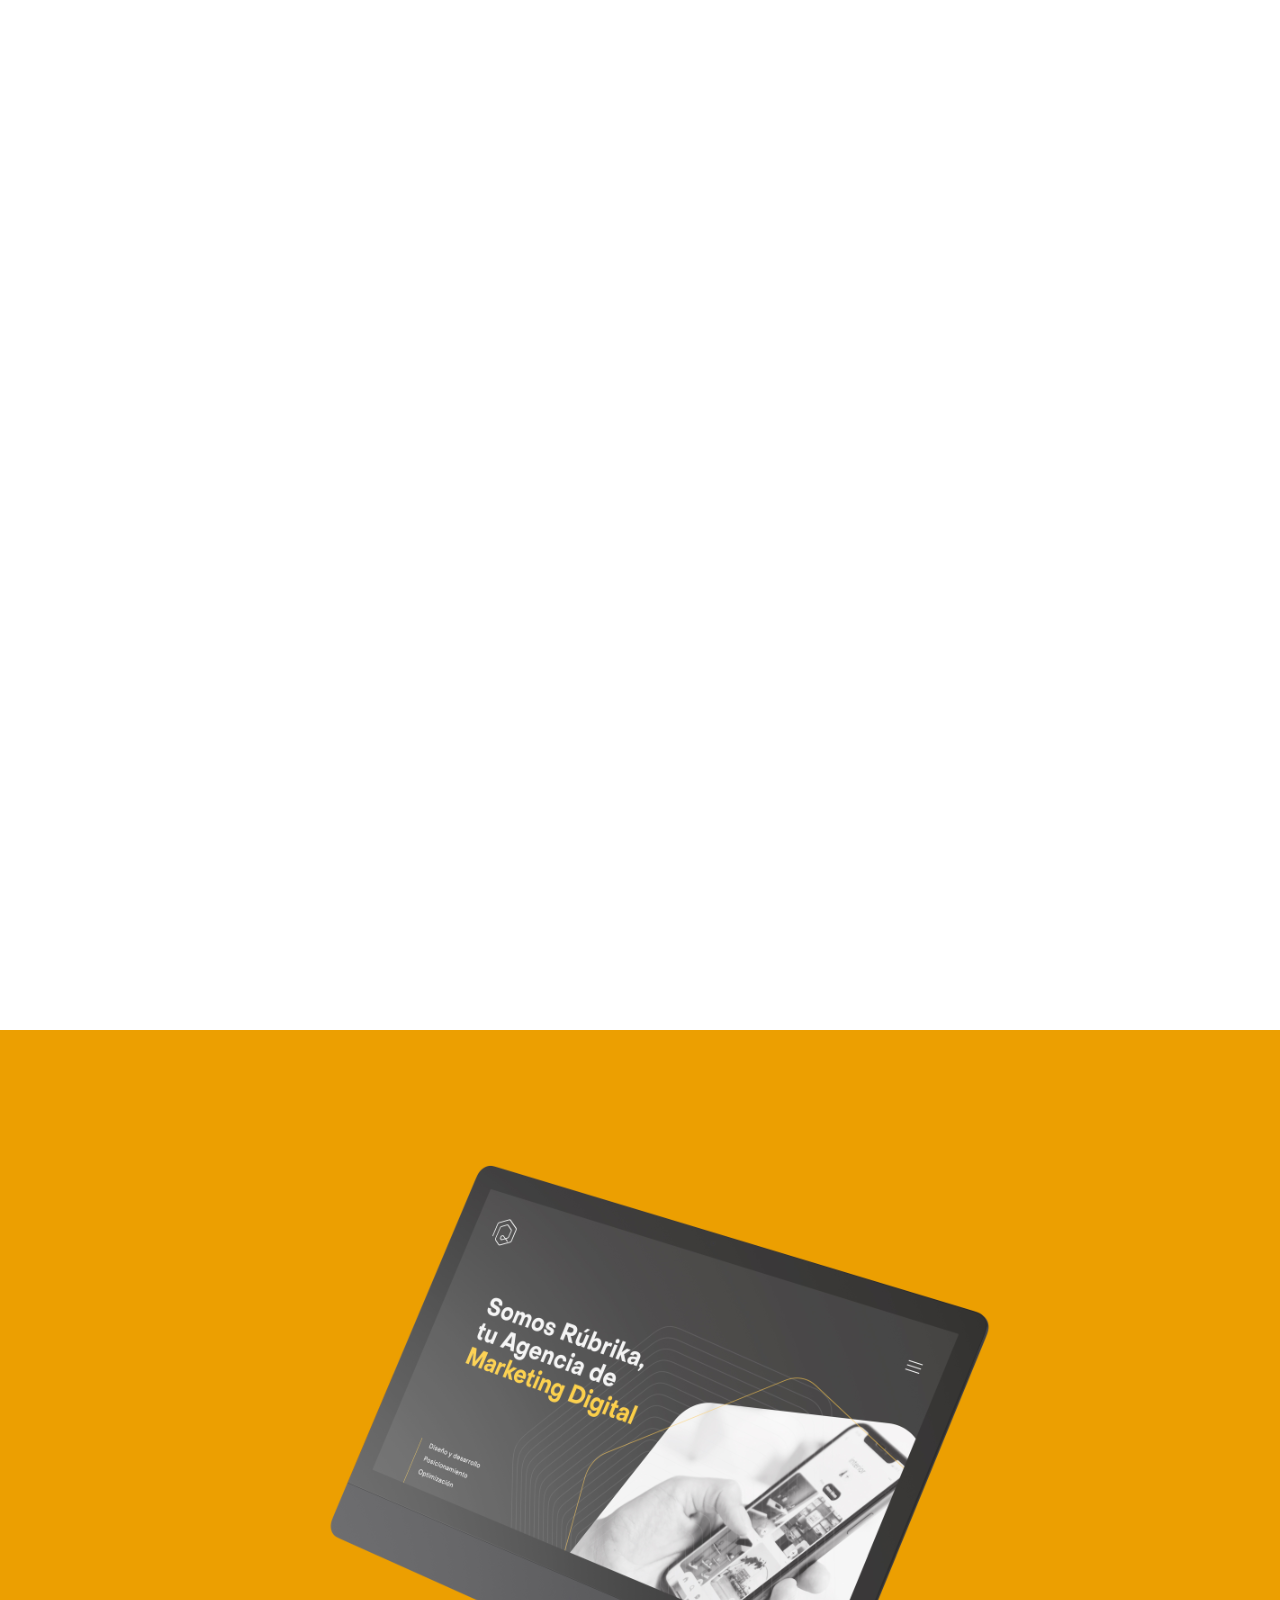
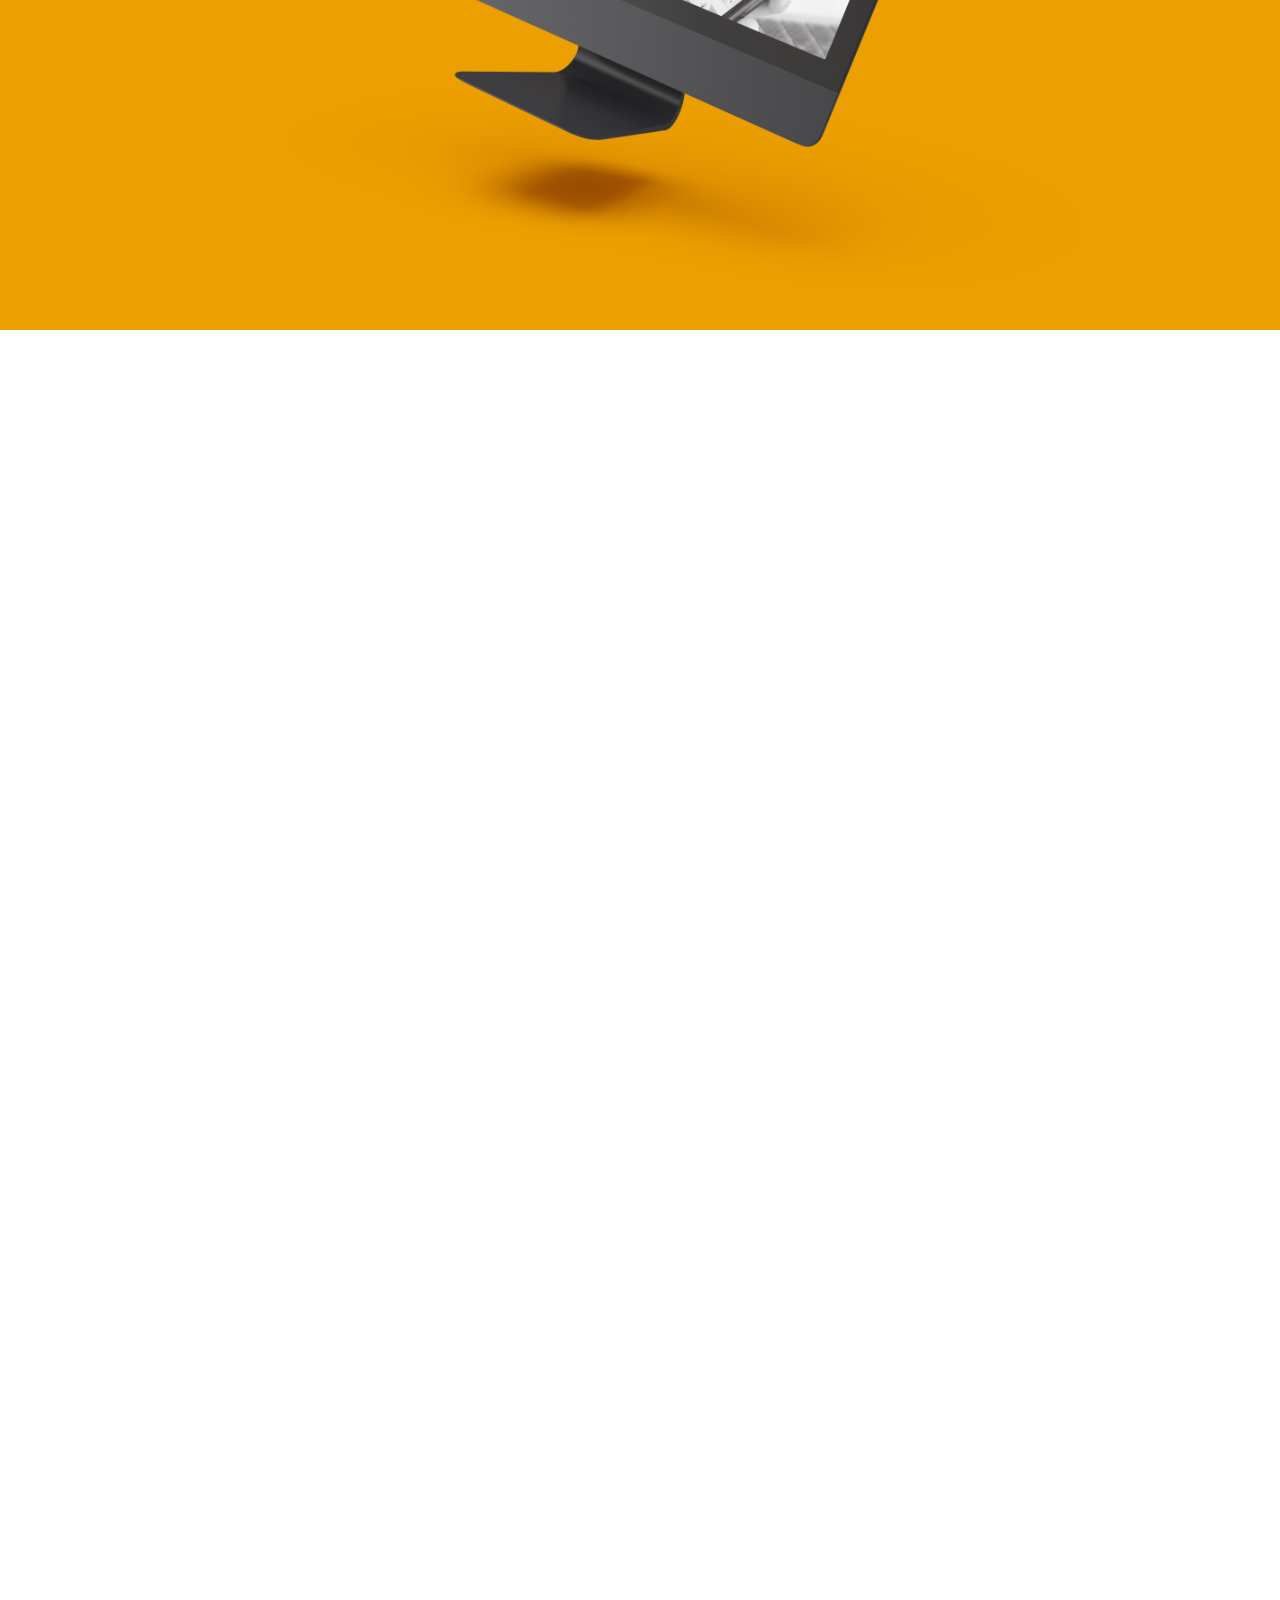
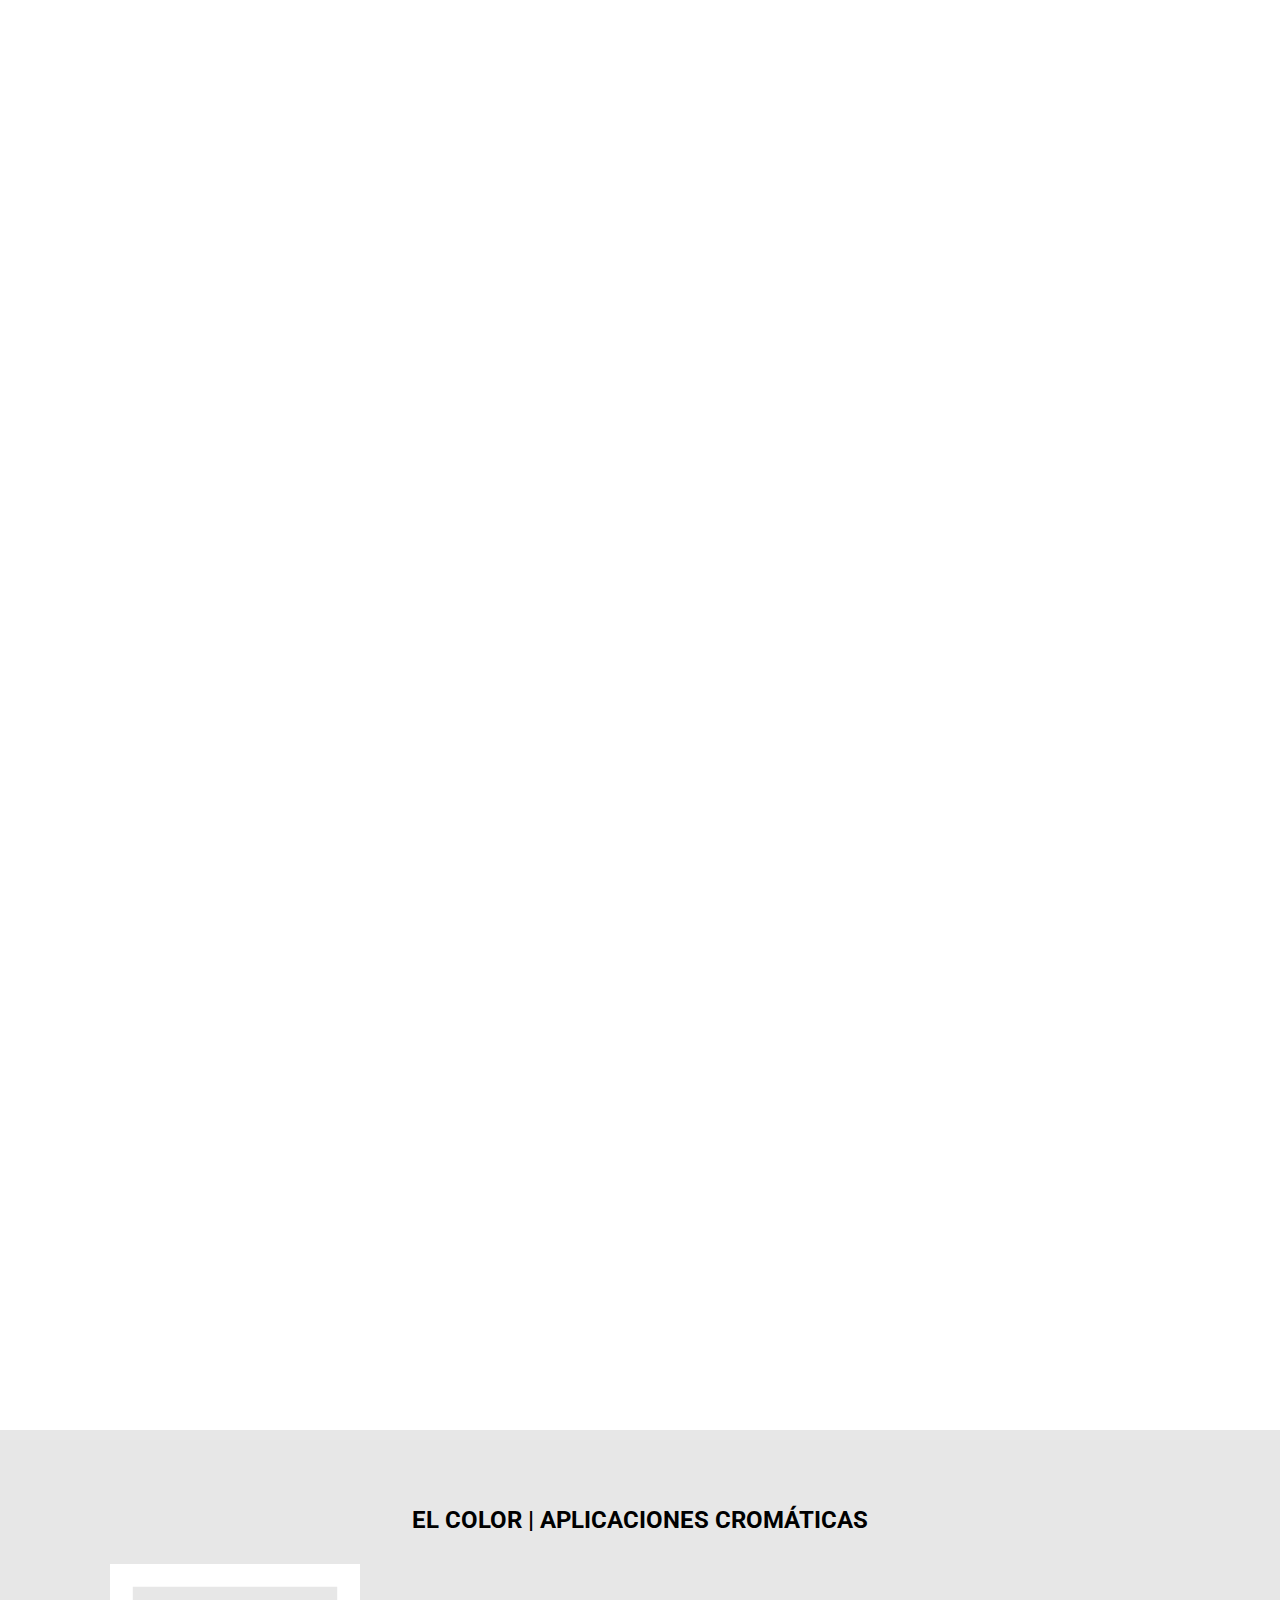
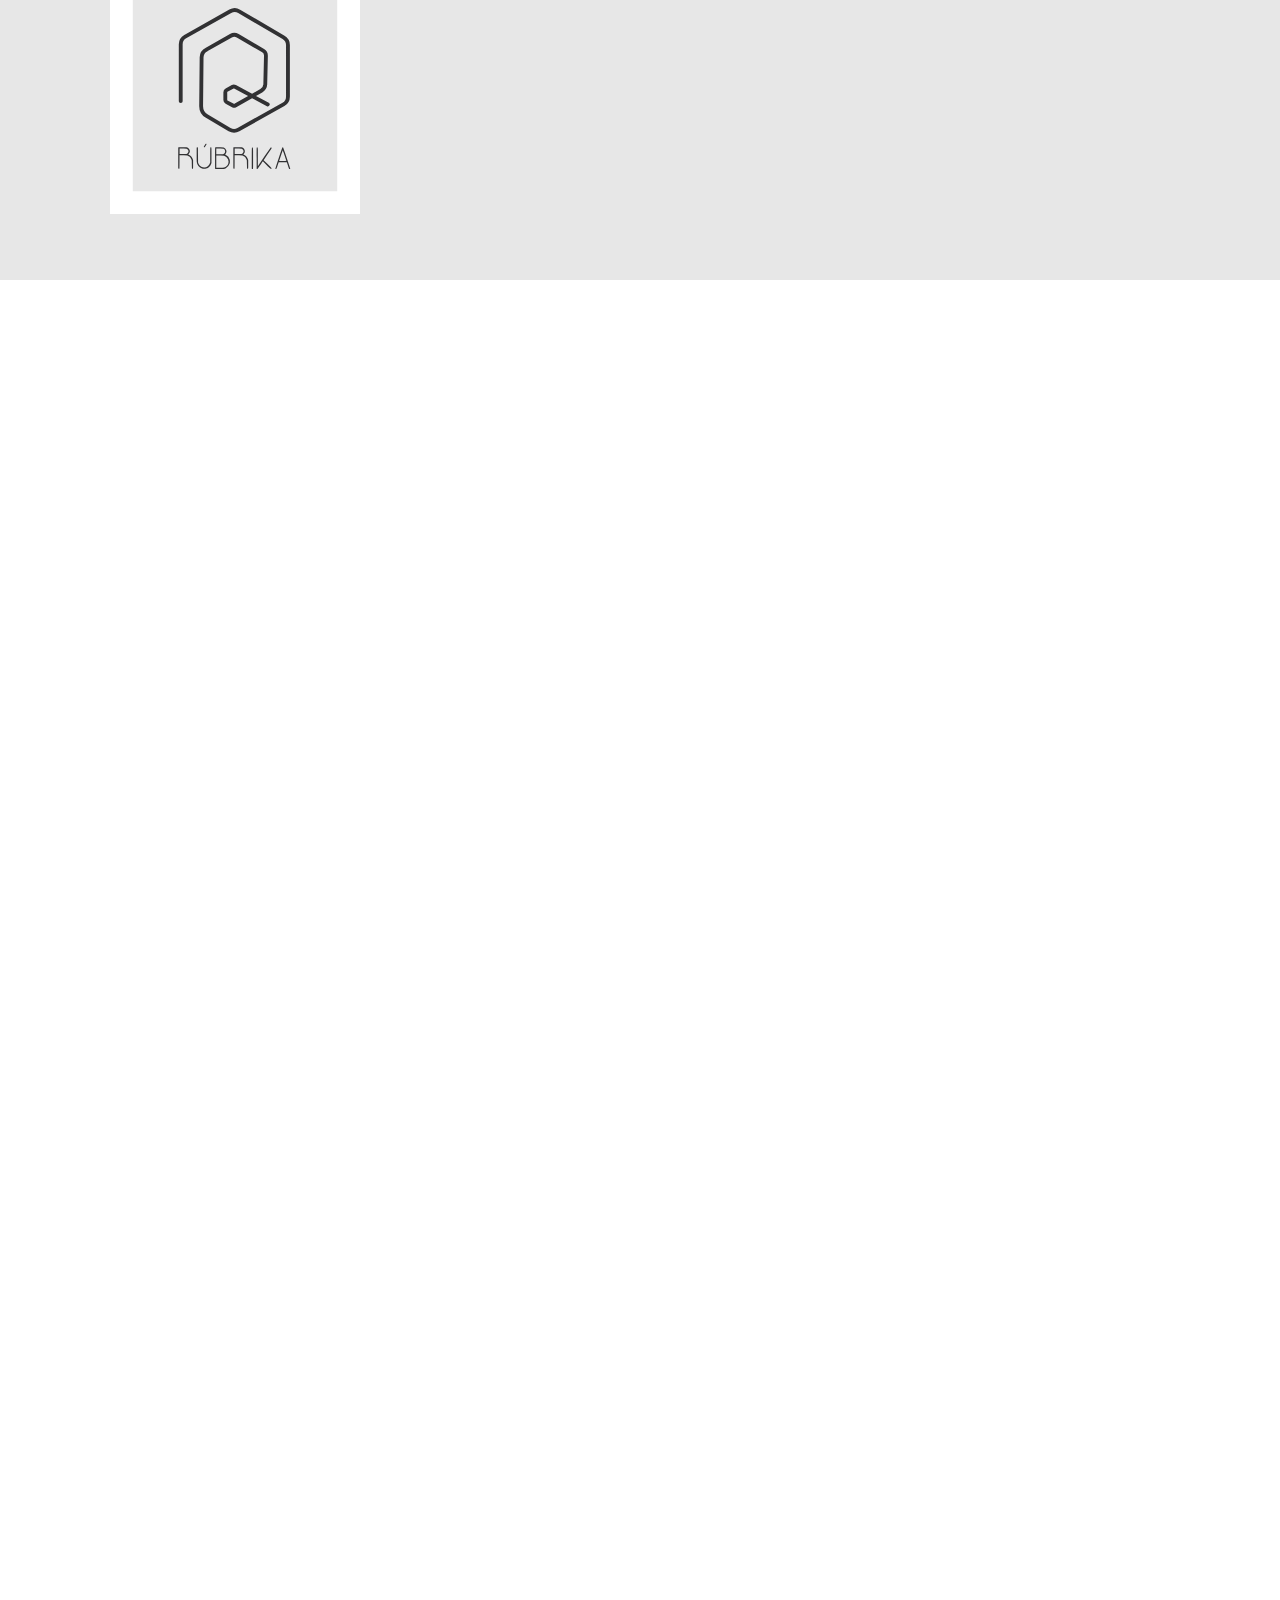
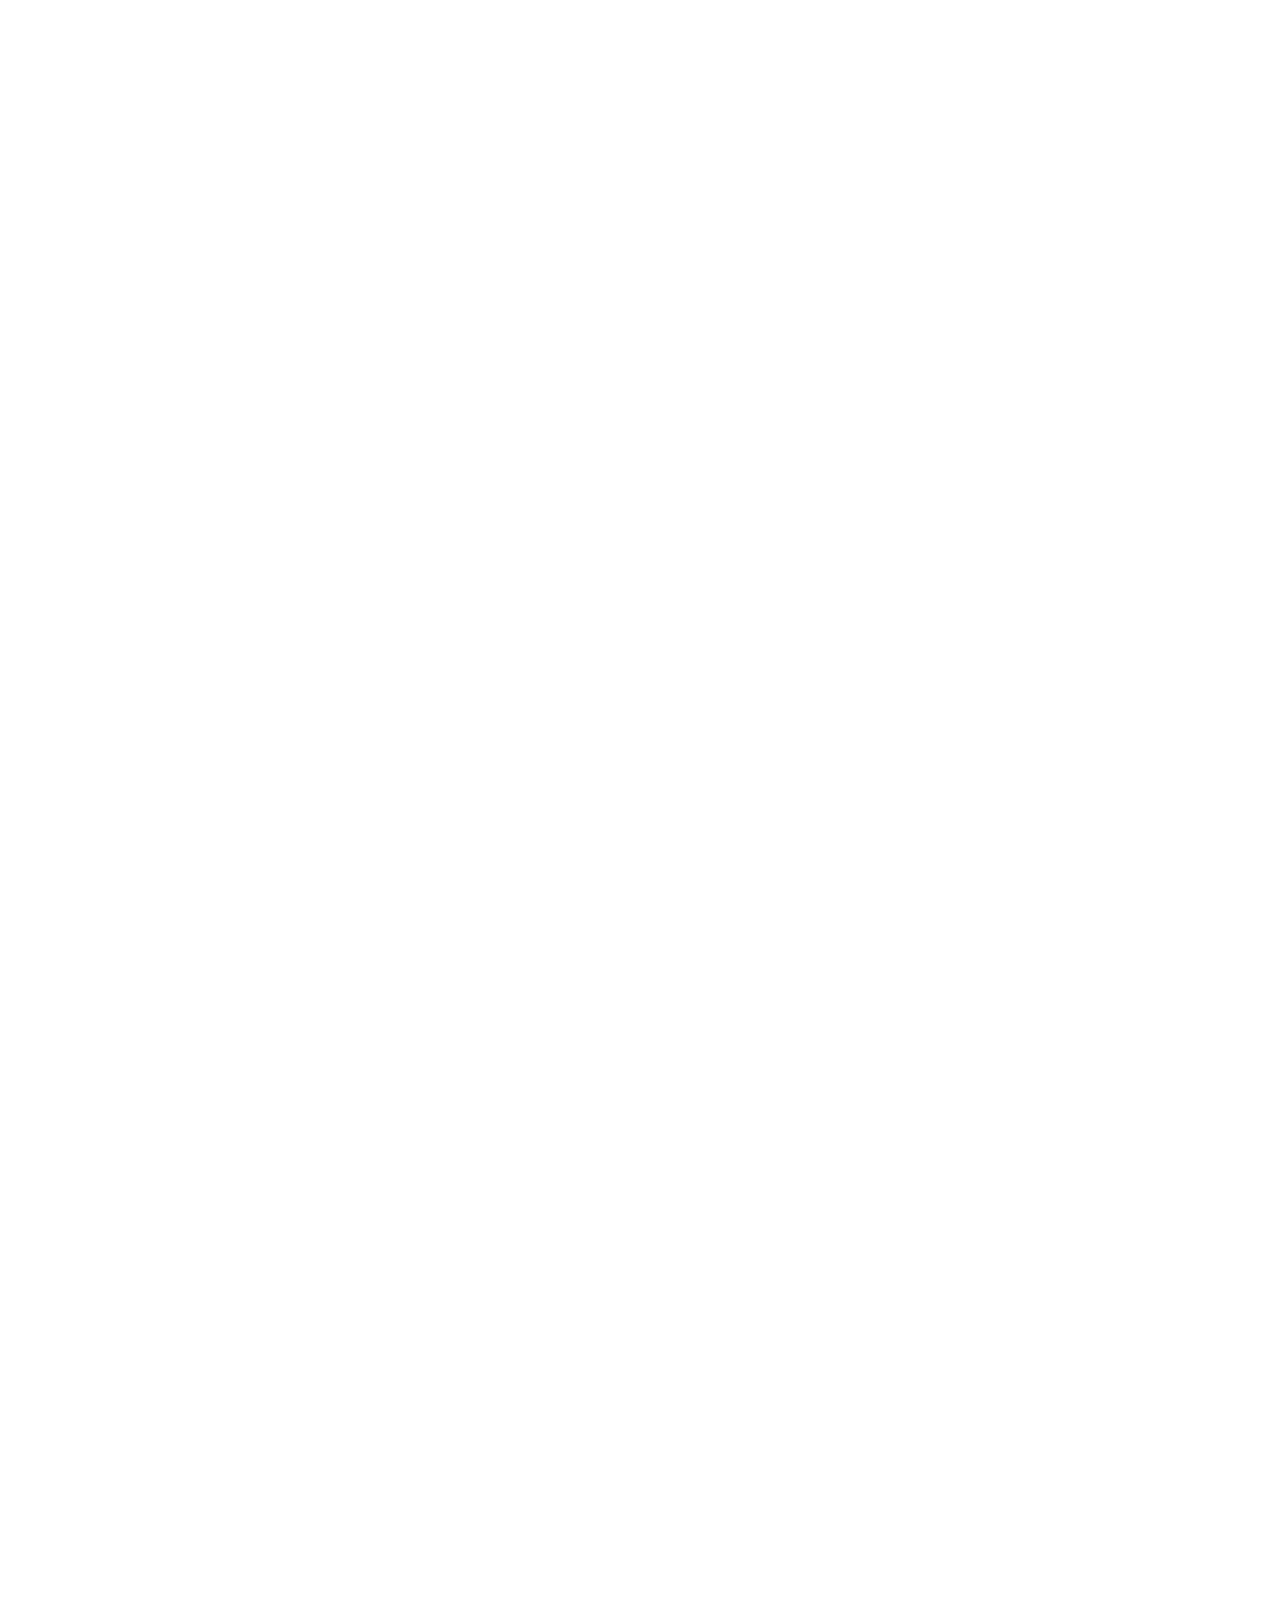
==== commit 016a3592: "Elemento de logos duplicados" ====
--- a/index.html
+++ b/index.html
@@ -6,10 +6,15 @@
     <meta name="viewport" content="width=device-width, initial-scale=1.0, initial-scale=1.0">
     <title>Document</title>
     <script src="https://code.jquery.com/jquery-3.6.0.min.js" integrity="sha256-/xUj+3OJU5yExlq6GSYGSHk7tPXikynS7ogEvDej/m4=" crossorigin="anonymous"></script>
+    <link rel="preconnect" href="https://fonts.googleapis.com">
+    <link rel="preconnect" href="https://fonts.gstatic.com" crossorigin>
+    <link href="https://fonts.googleapis.com/css2?family=Roboto:wght@100;400;500;900&display=swap" rel="stylesheet">
     <link rel="stylesheet" href="css/style.css">
 </head>
 <body>
-
+    <nav>
+        
+    </nav>
 
     <main>
         <!-- ZOOMOUT START -->
@@ -63,10 +68,47 @@
 
          <!-- ZOOMIN START -->
          <section id="zoomin_1"  class="zoomin">
-            <div class="zoomin__background"></div>
-                
-         </section>
+            <div class="zoomin__sticky">
+                <div class="zoomin_wrapper">
+                    <div class="zoomin__background">
+                        
+                    </div>
+                </div>
+                <div class="zoomin__next">
+                    <h2>TITULO PROVISIONAL</h2>
+                </div>
+            </div>
+        </section>
+        
+
          <!-- ZOOMIN END -->
+
+
+         <section id="app_cromatica"  class="stepscopys">
+                <div class="stepscopys__wrapper">
+                    <div class="stepscopys__sticky">
+                        <div class="stepscopys__container">
+                            <h2> <span> EL COLOR | </span>APLICACIONES CROMÁTICAS</h2>
+                            <div class="stepscopys__cont-copys">
+                                <div class="stepscopys__copy-card">
+                                    <img src="imgs/aplicaciones-cromaticas/r-color1.svg" alt="">
+                                </div>
+                                <div class="stepscopys__copy-card">
+                                    <img src="imgs/aplicaciones-cromaticas/r-color2.svg" alt="">
+                                </div>
+                                <div class="stepscopys__copy-card">
+                                    <img src="imgs/aplicaciones-cromaticas/r-color3.svg" alt="">
+                                </div>
+                                <div class="stepscopys__copy-card">
+                                    <img src="imgs/aplicaciones-cromaticas/r-color4.svg" alt="">
+                                </div>
+                            </div>
+                        </div>
+                    </div>
+                </div>    
+
+        </section>
+        
     </main>
     <footer>
 
--- a/css/style.css
+++ b/css/style.css
@@ -8,6 +8,7 @@
 body{
     margin: 0;
     margin-bottom: 8000px;
+    font-family: 'Roboto';
 }
 
 /* --- ZOOMOUT START --- */
@@ -212,14 +213,23 @@
     width: 100%;
     height: 400vh;
 } 
+.zoomin__sticky{
+    width: 100%;
+    height: 100vh;
+    position:sticky;
+    top: 0;
+}
+.zoomin_wrapper{
+    width: 100%;
+    height: 100%;
+    overflow: hidden;
+}
 .zoomin__background{
     width: 100%;
-    height: 100vh;
+    height: 100%;
     background-image: url(../imgs/mockup-rubrika-web-2.jpg);
     background-size: contain;
     background-position: center;
-    position:sticky;
-    top: 0;
     transform: scale(1);
     transform-origin: left;
 }
@@ -227,5 +237,82 @@
 .zoomin__background-end{
     transform: scale(8);
 }
+.zoomin__next{
+    width: 100%;
+    height: 100vh;
+    display: flex;
+    justify-content: center;
+    align-items: center;
+    color: black;
+    position: absolute;
+    top: 0;
+    opacity: 0;
+}
 
 /* --- ZOOMIN END --- */
+.steps-copys__container{
+    width: 100%;
+   
+}
+.stepscopys__wrapper{
+    height: 500vh;
+    width: 100%;
+}
+.stepscopys__sticky{
+    position: sticky;
+    top: 200px;
+    left: 0;
+    width: 100%;
+    height: 50vh;
+}
+.stepscopys__container{
+    width: 100%;
+    height: 100%;
+    background-color: #e7e7e7;
+    padding: 50px 30px;
+    display: flex;
+    flex-direction: column;
+    justify-content: center;
+    align-items: center;
+}
+.stepscopys__cont-copys{
+    display: flex;
+    justify-content: center;
+    align-items: center;
+    width: 1100px;
+}
+.stepscopys__copy-card{
+    width: 250px;
+    height: 250px;
+    padding: 10px;
+    margin: 10px;
+    background-color: white;
+    position: relative;
+    z-index:5;
+    opacity: 1;
+}
+.stepscopys__copy-card:nth-child(1){
+    opacity: 1;
+}
+.stepscopys__copy-card:nth-child(2){
+    left: calc( -250px - 20px) ;
+    /* transform: translateX( calc( -100% - 20px) ); */
+    z-index:4;    
+    /* transform: translateX(-270px); */
+}
+.stepscopys__copy-card:nth-child(3){
+    left: calc( -500px - 40px);
+
+    /* transform: translateX( calc( -200% - 40px) ); */
+    z-index:3;
+    /* transform: translateX(-540px); */
+}
+.stepscopys__copy-card:nth-child(4){
+    left: calc( -750px - 60px);
+
+    /* transform: translateX( calc( -300% - 60px) ); */
+    z-index:2;
+
+    /* transform: translateX(-810px); */
+}
+
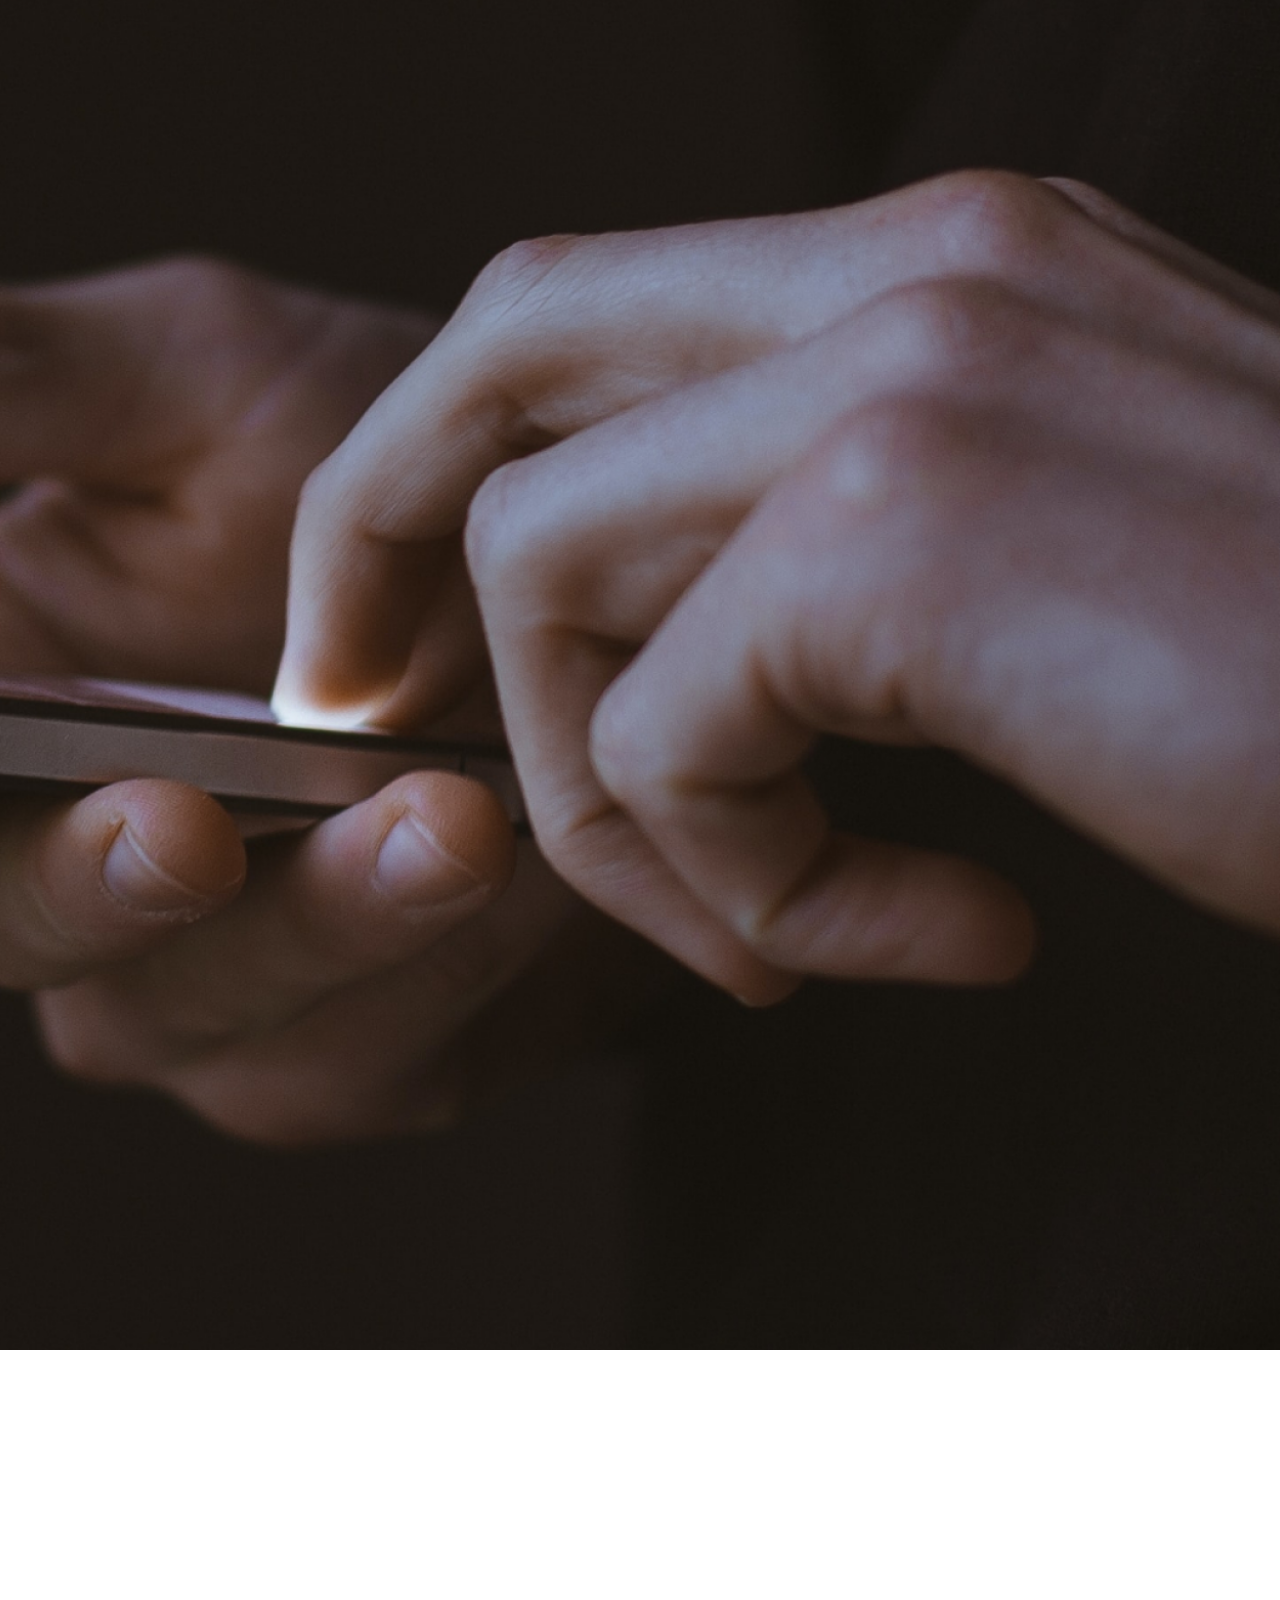
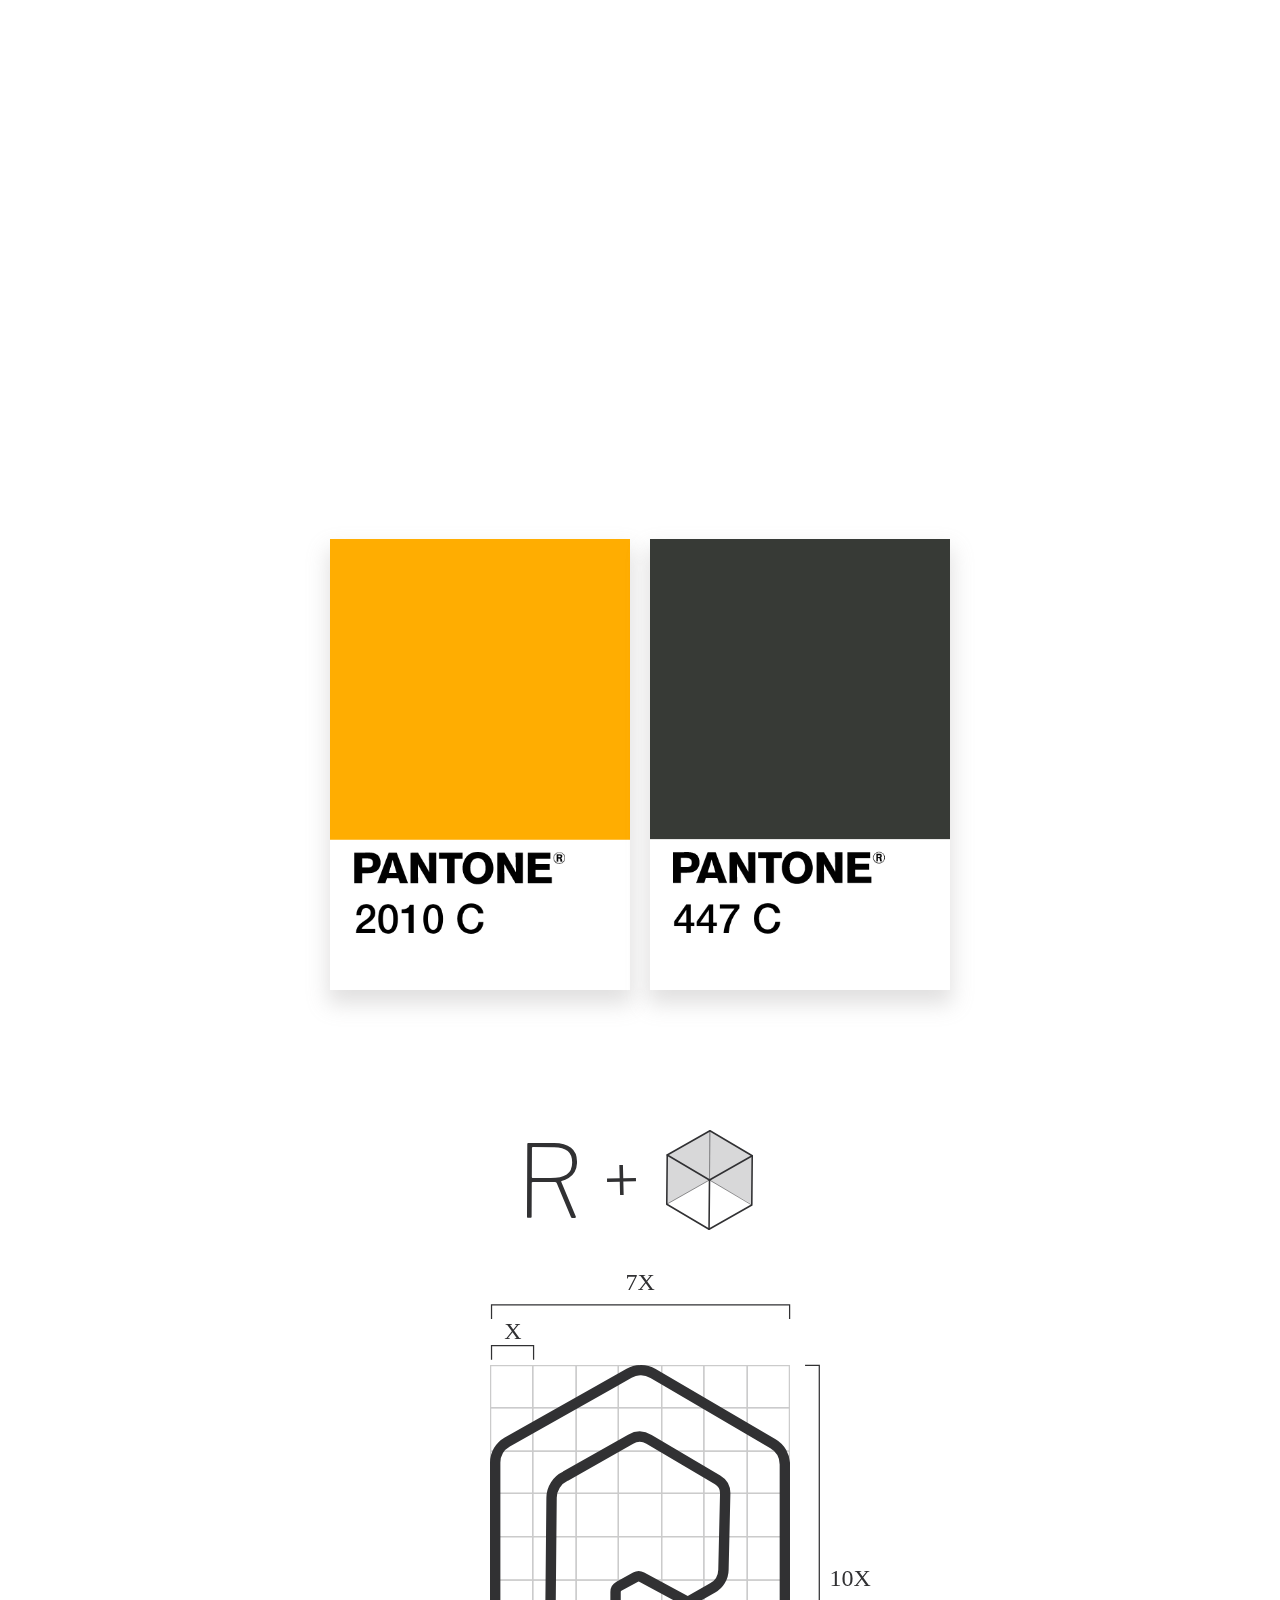
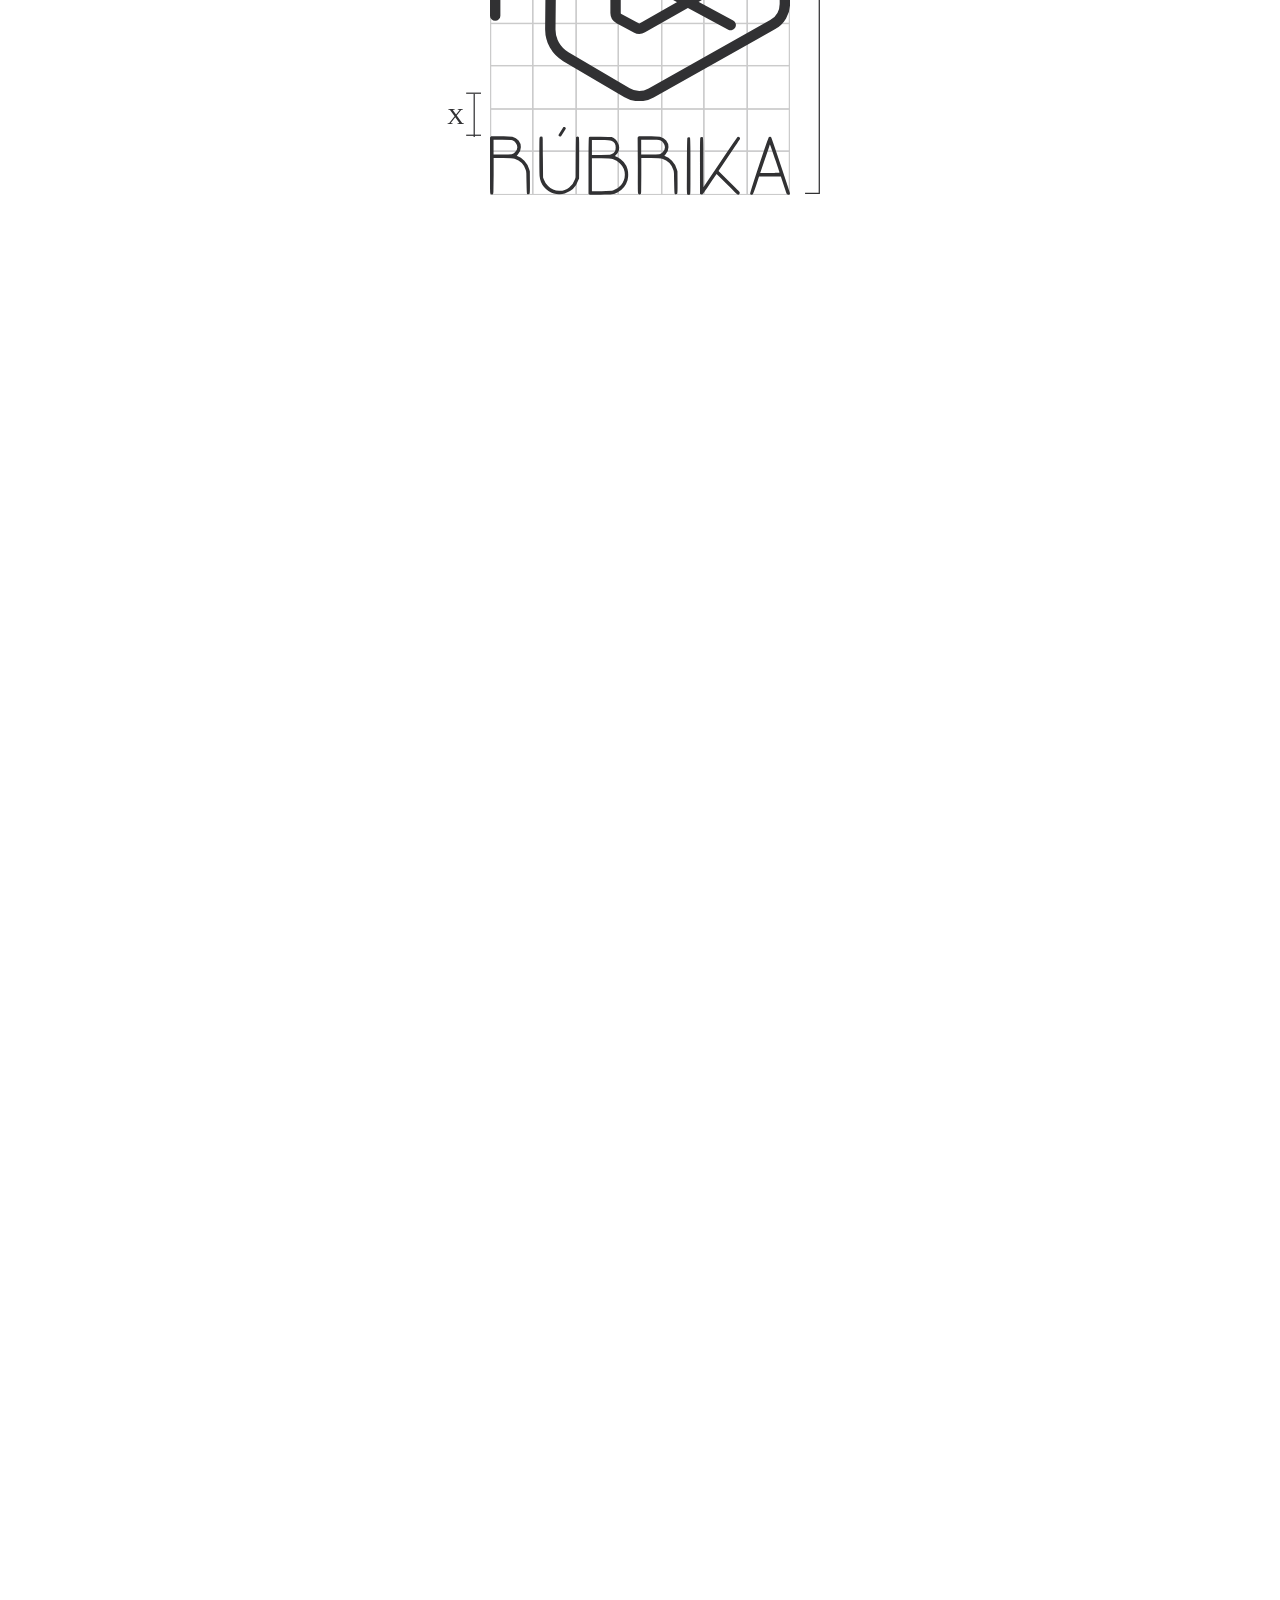
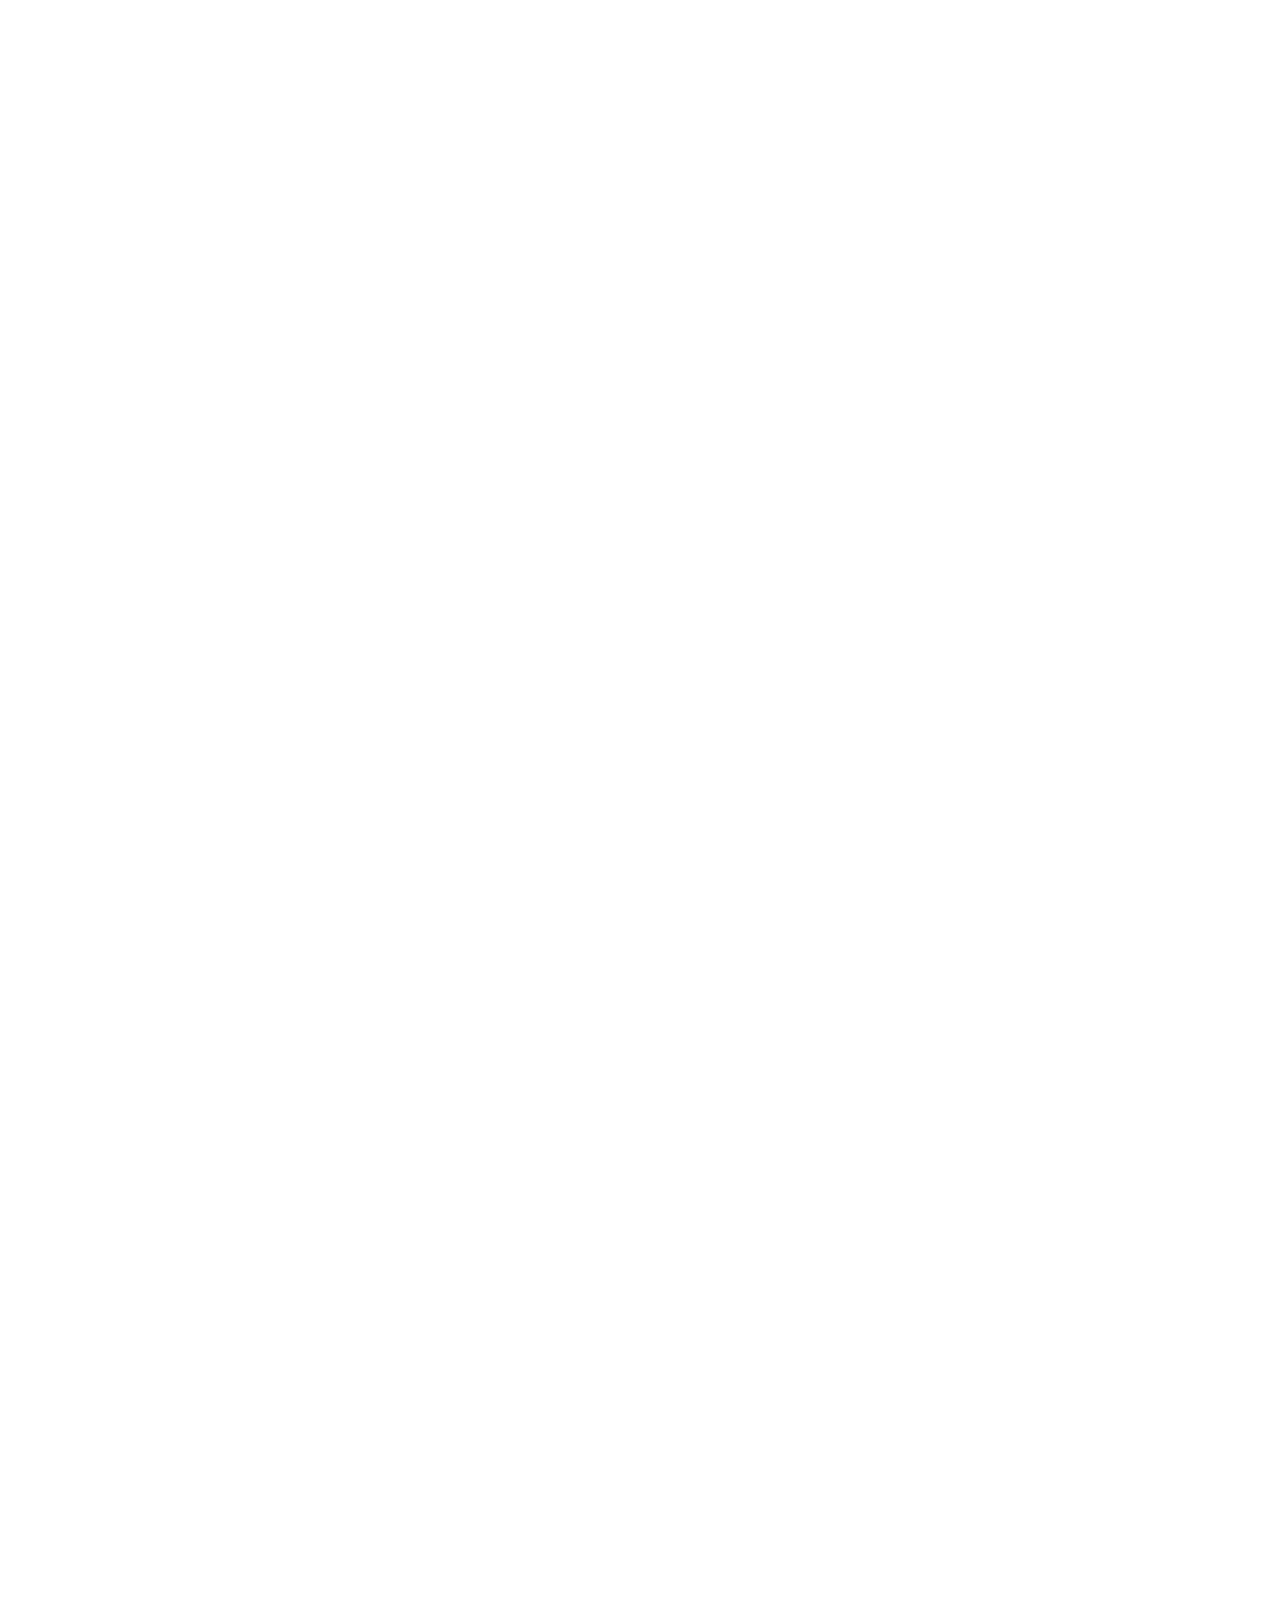
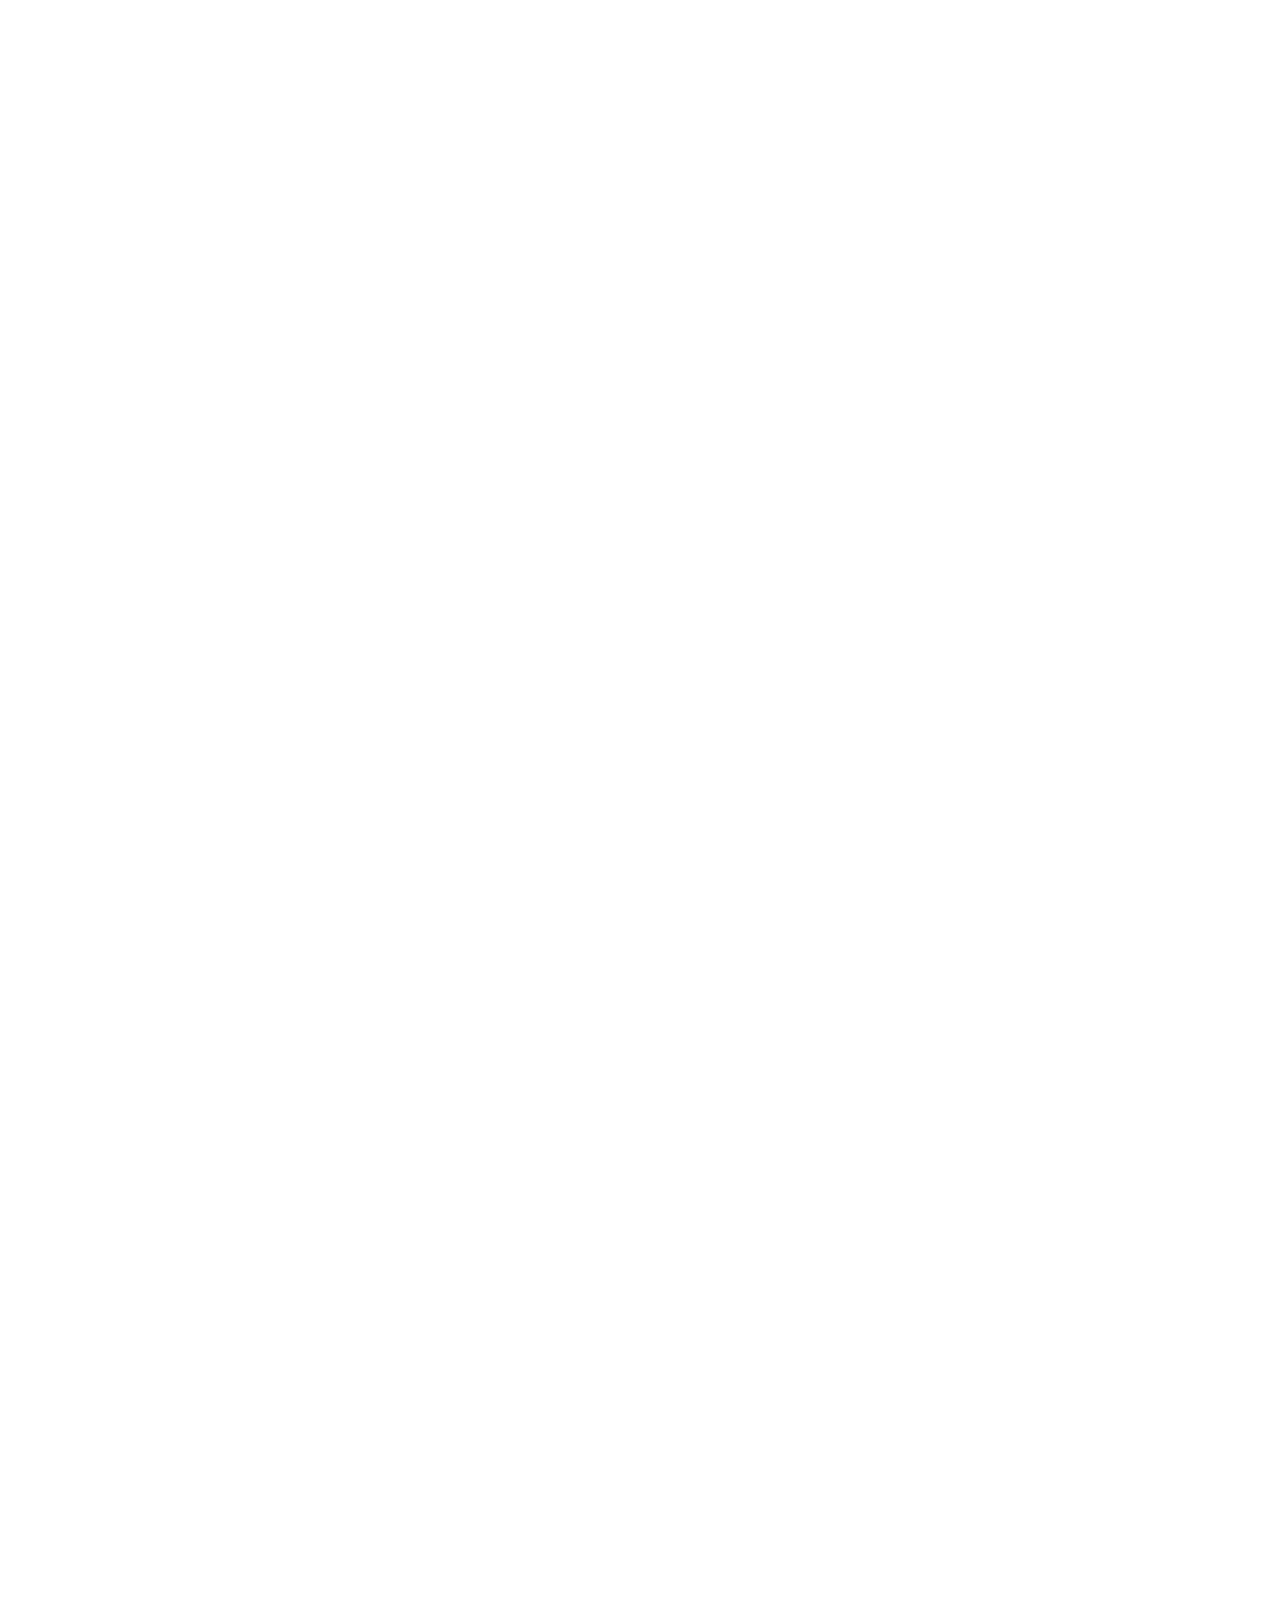
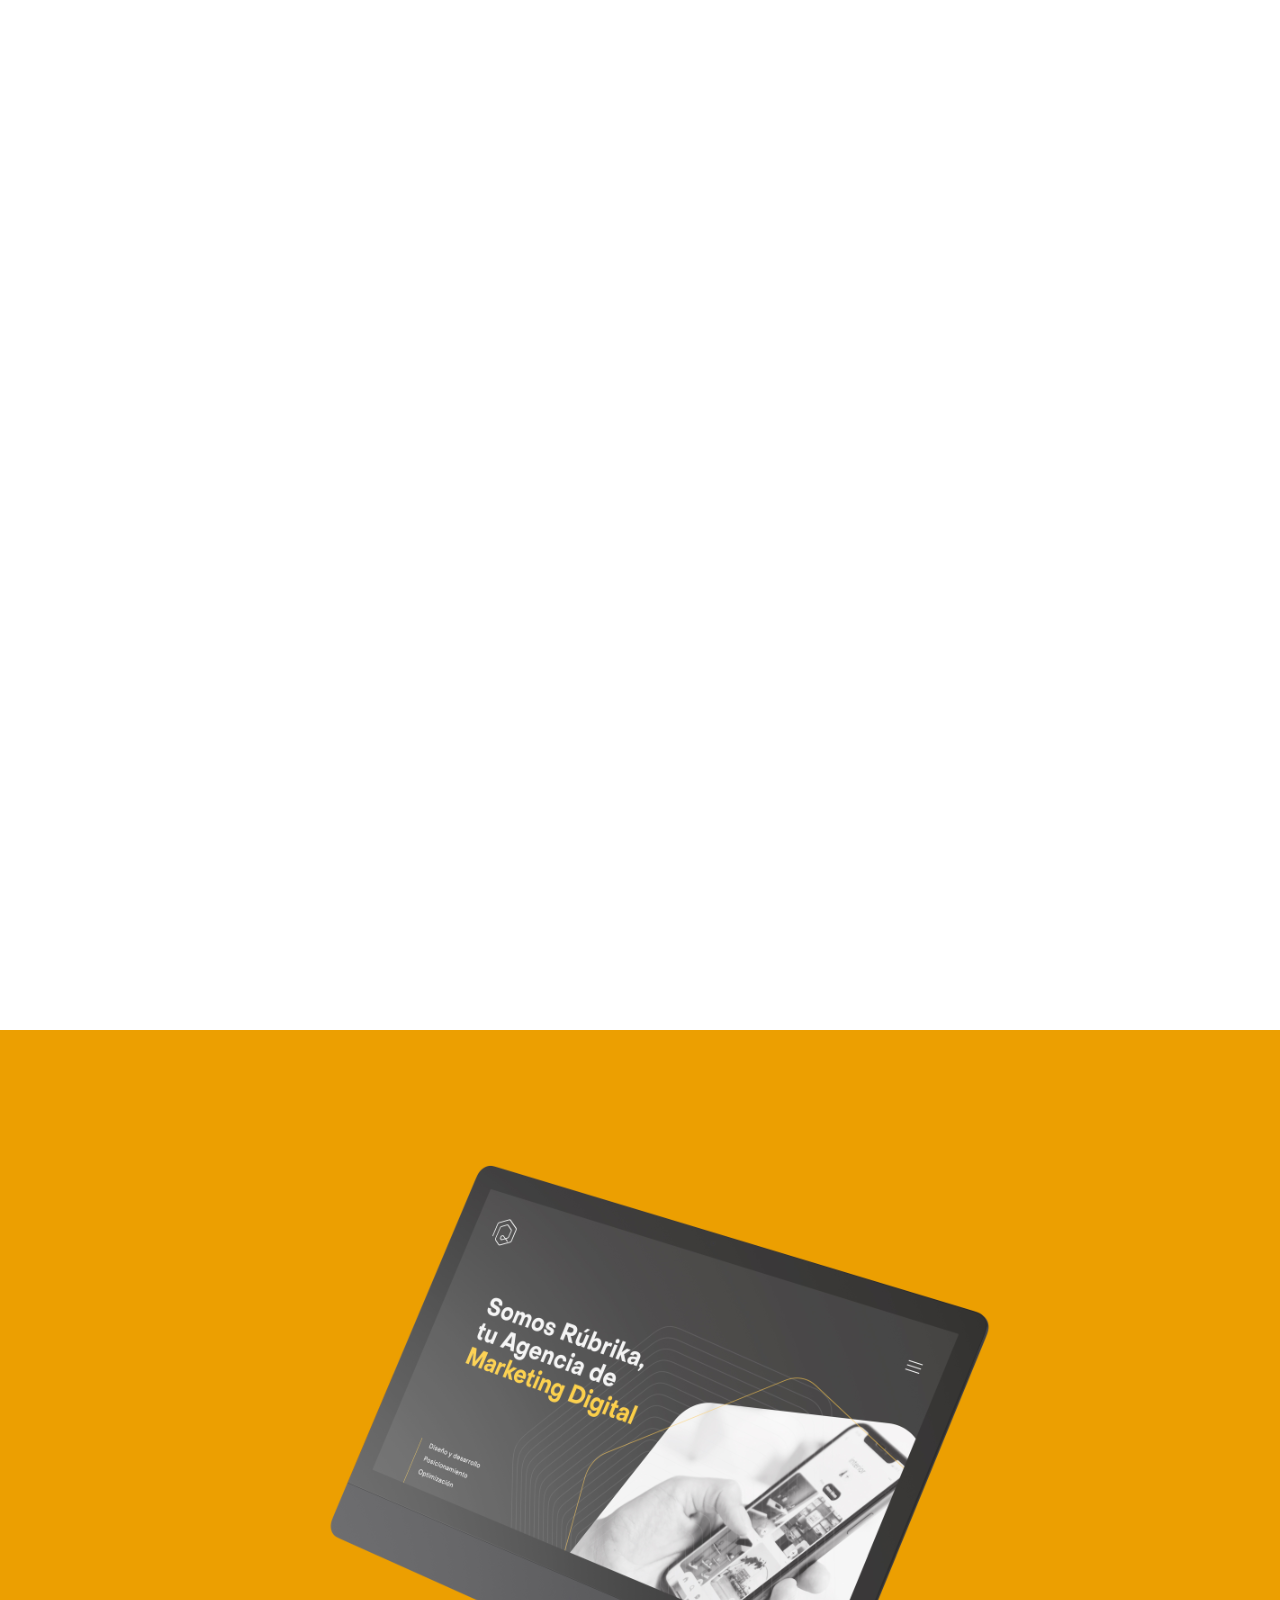
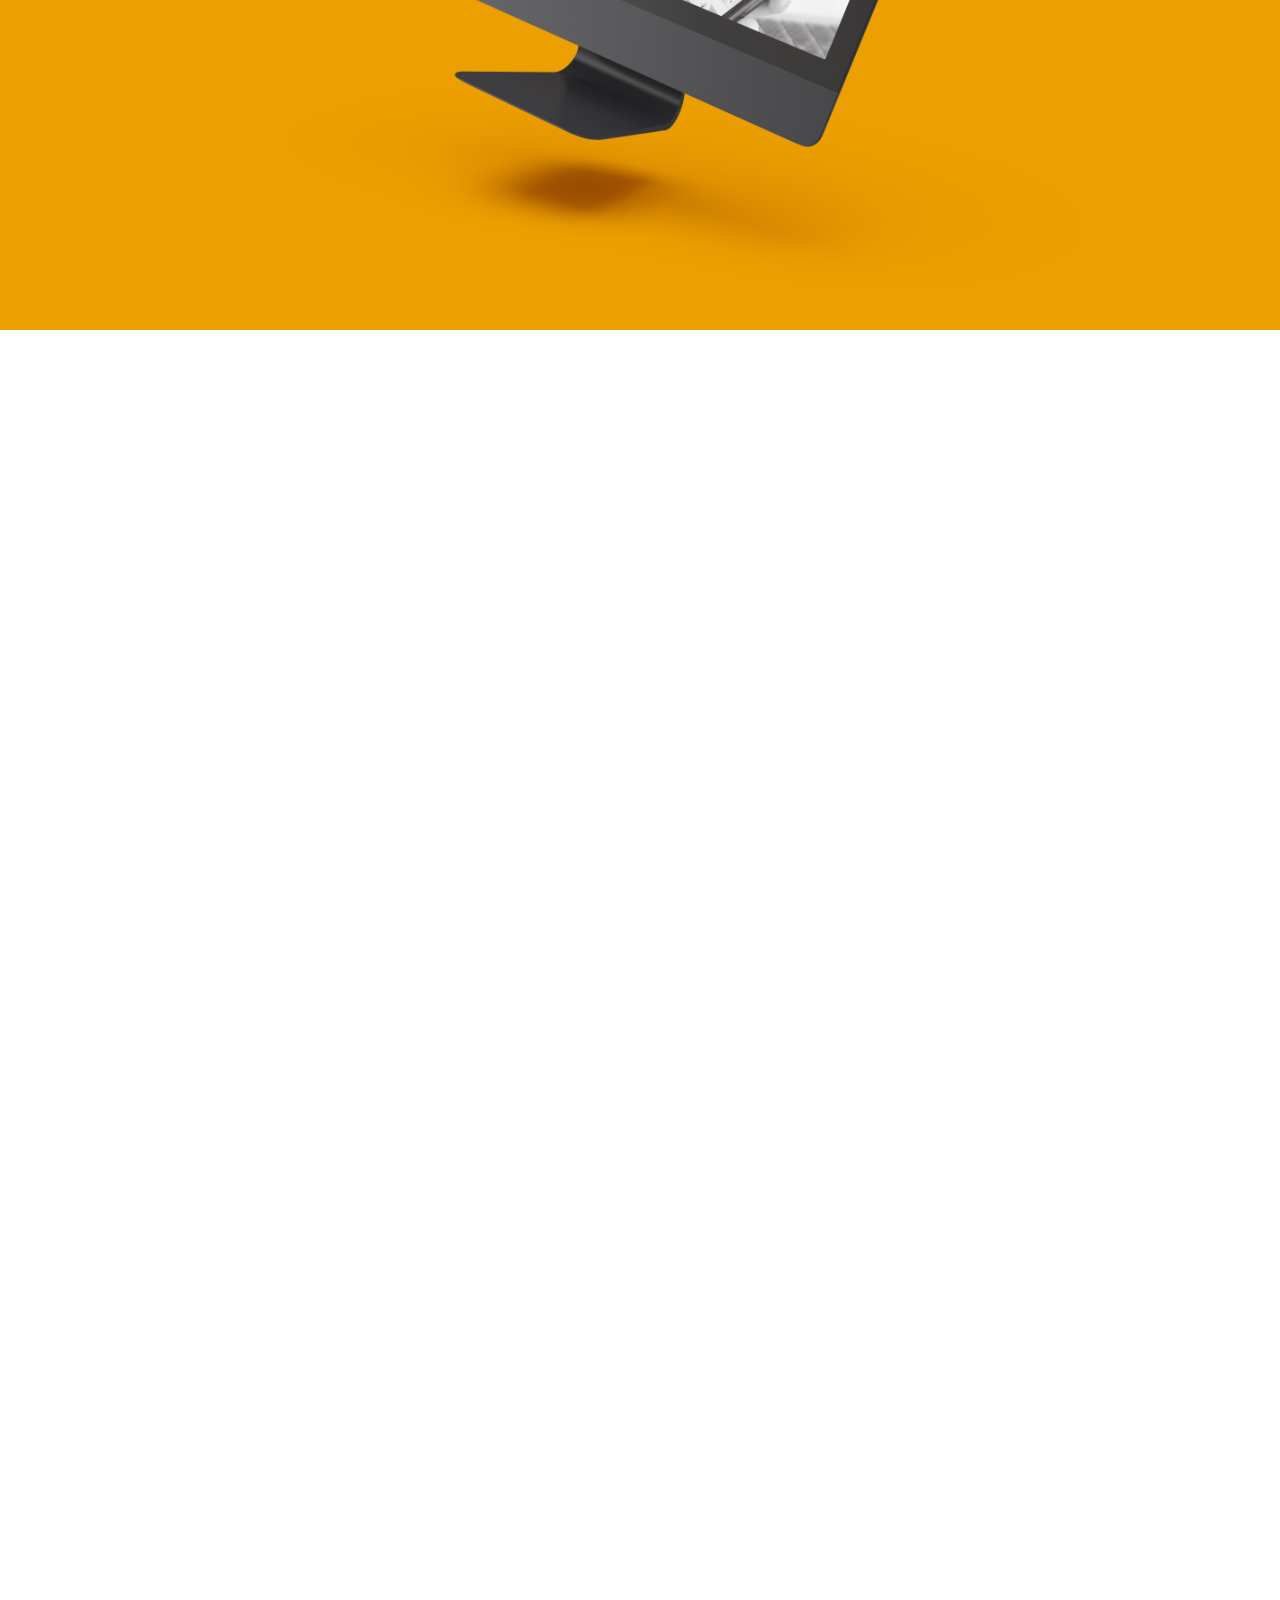
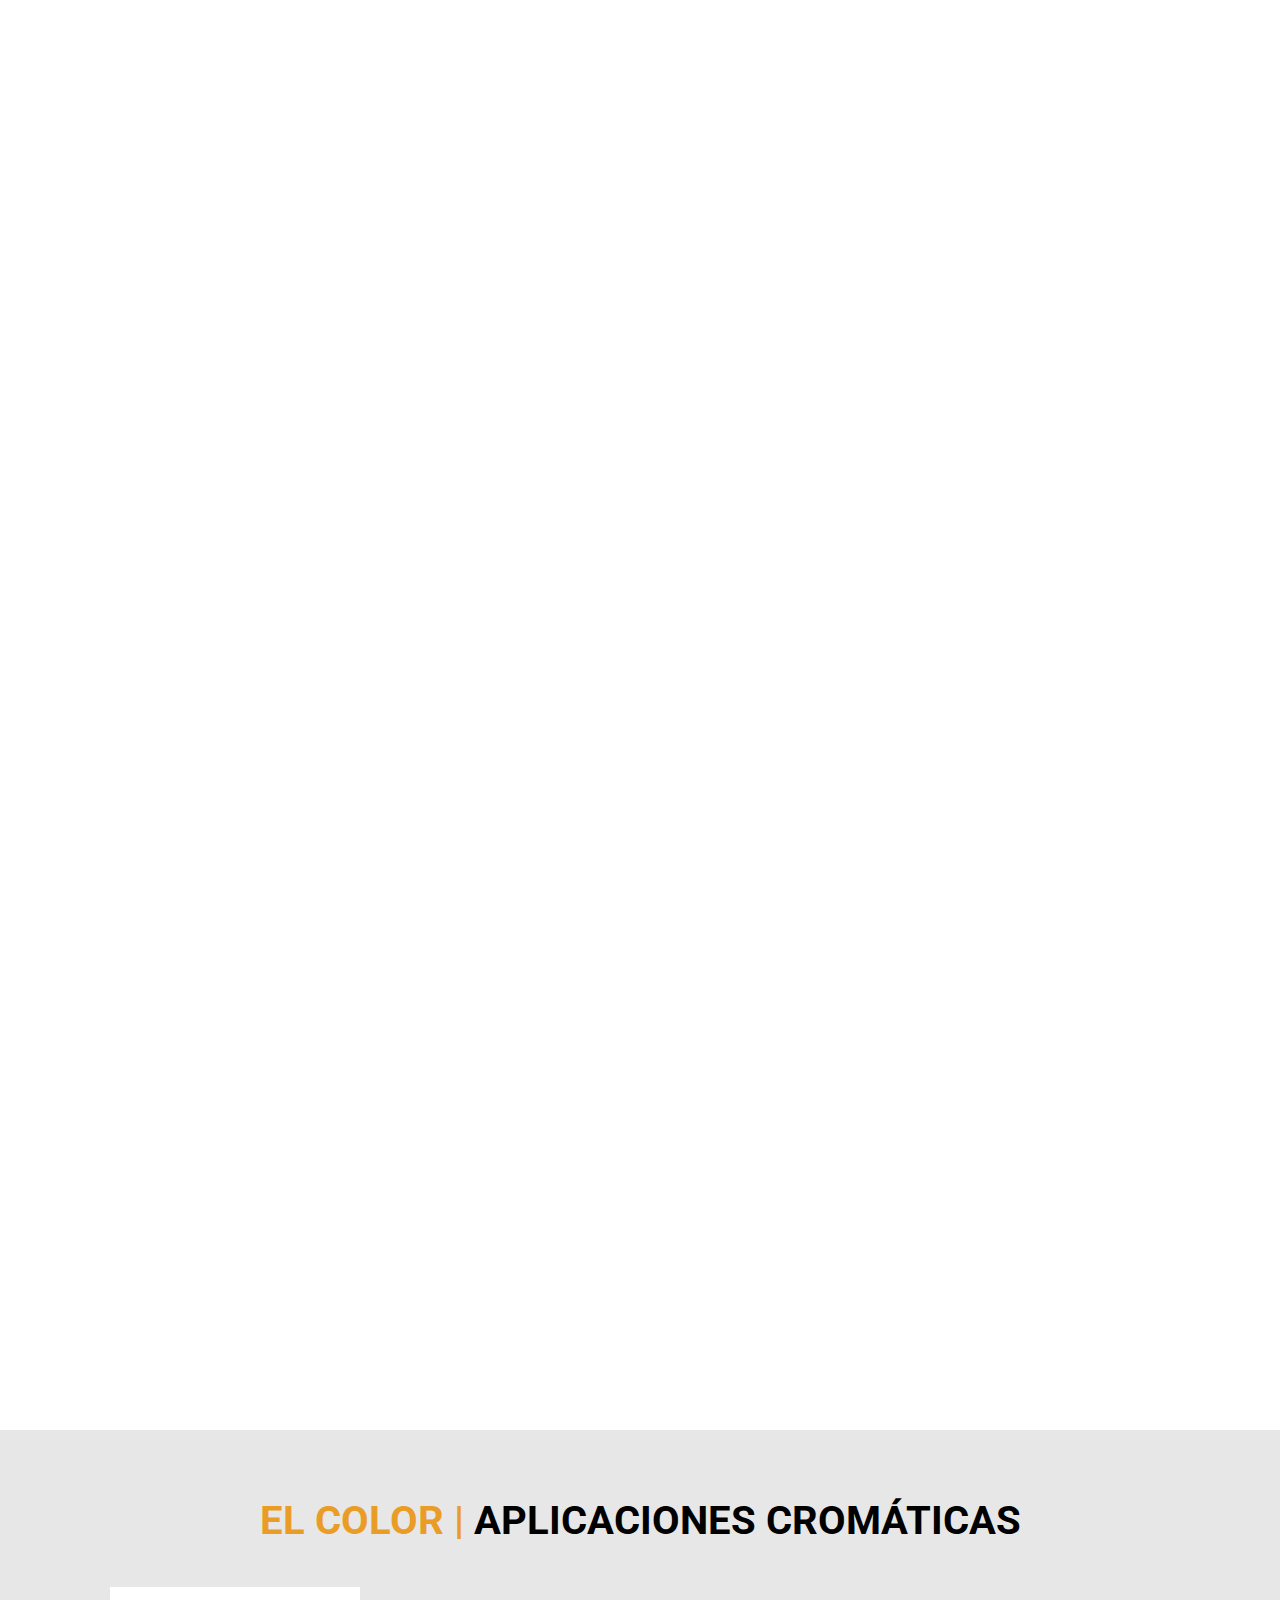
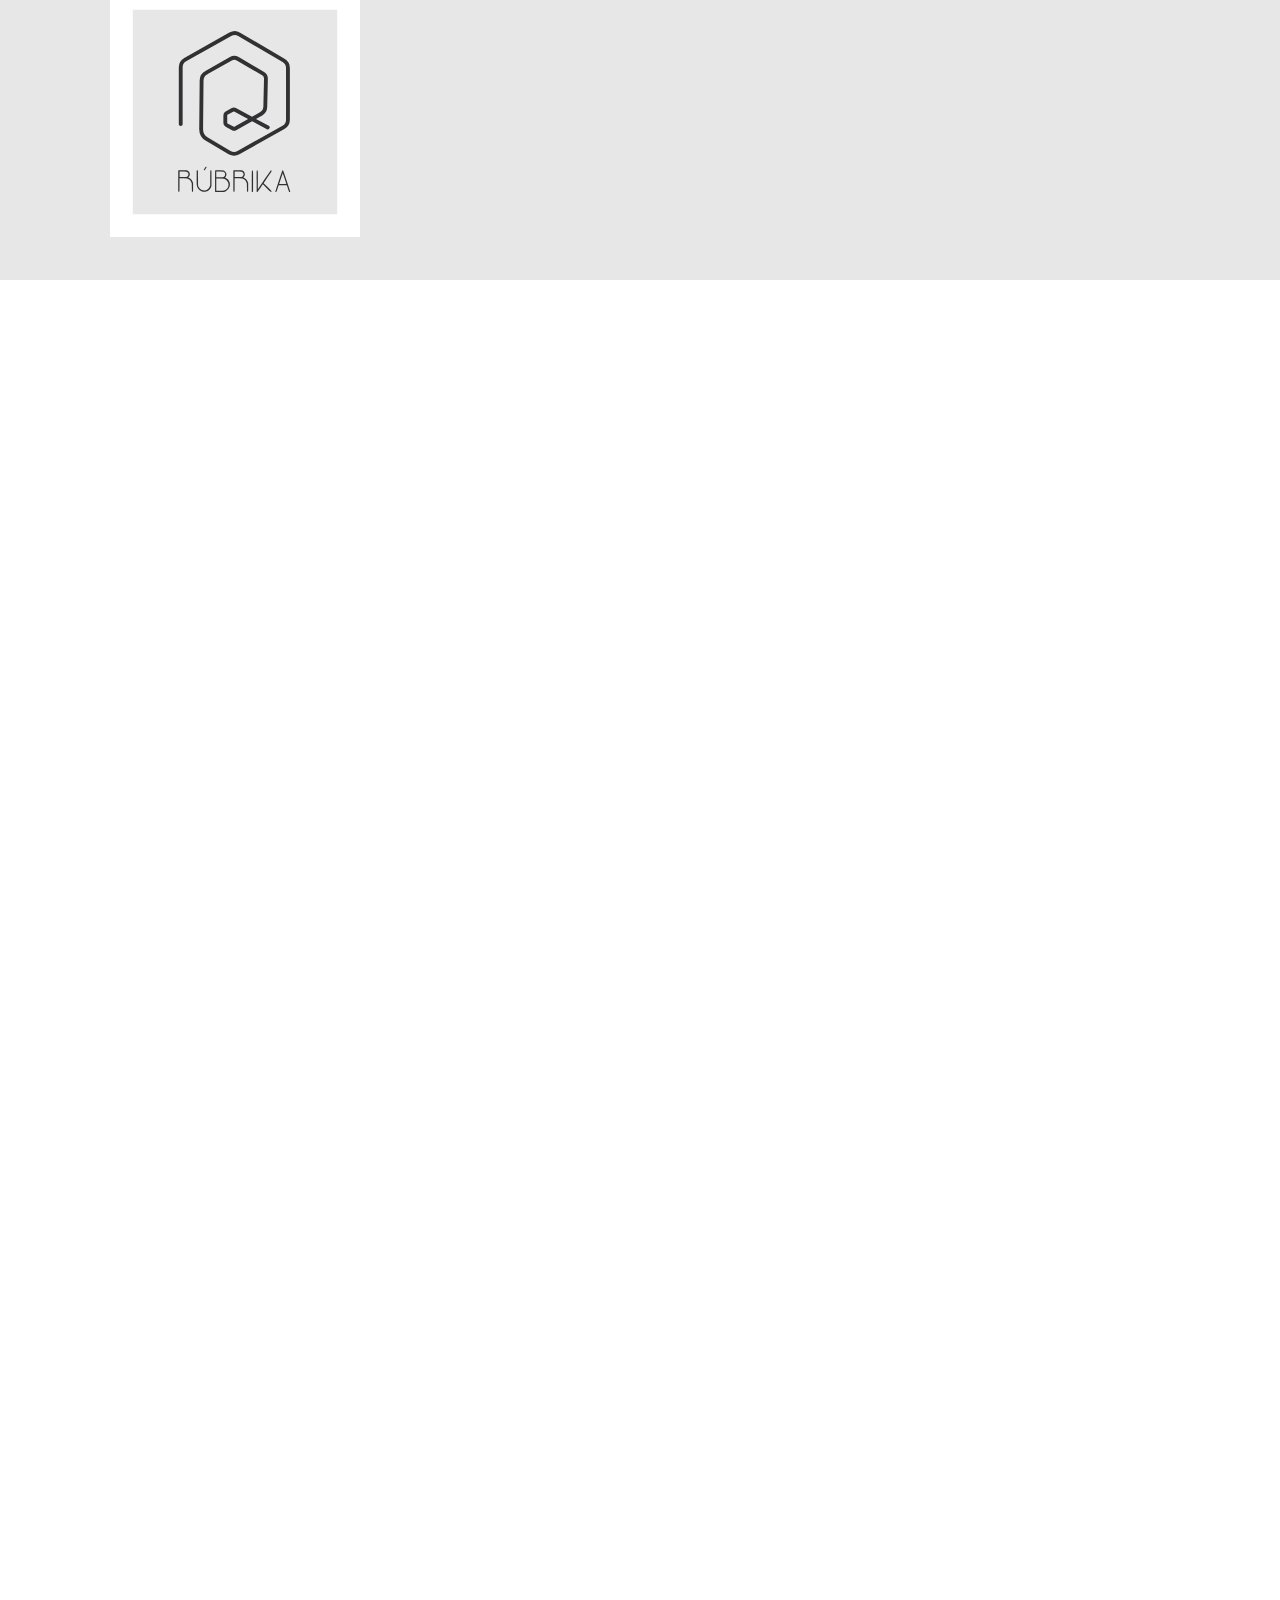
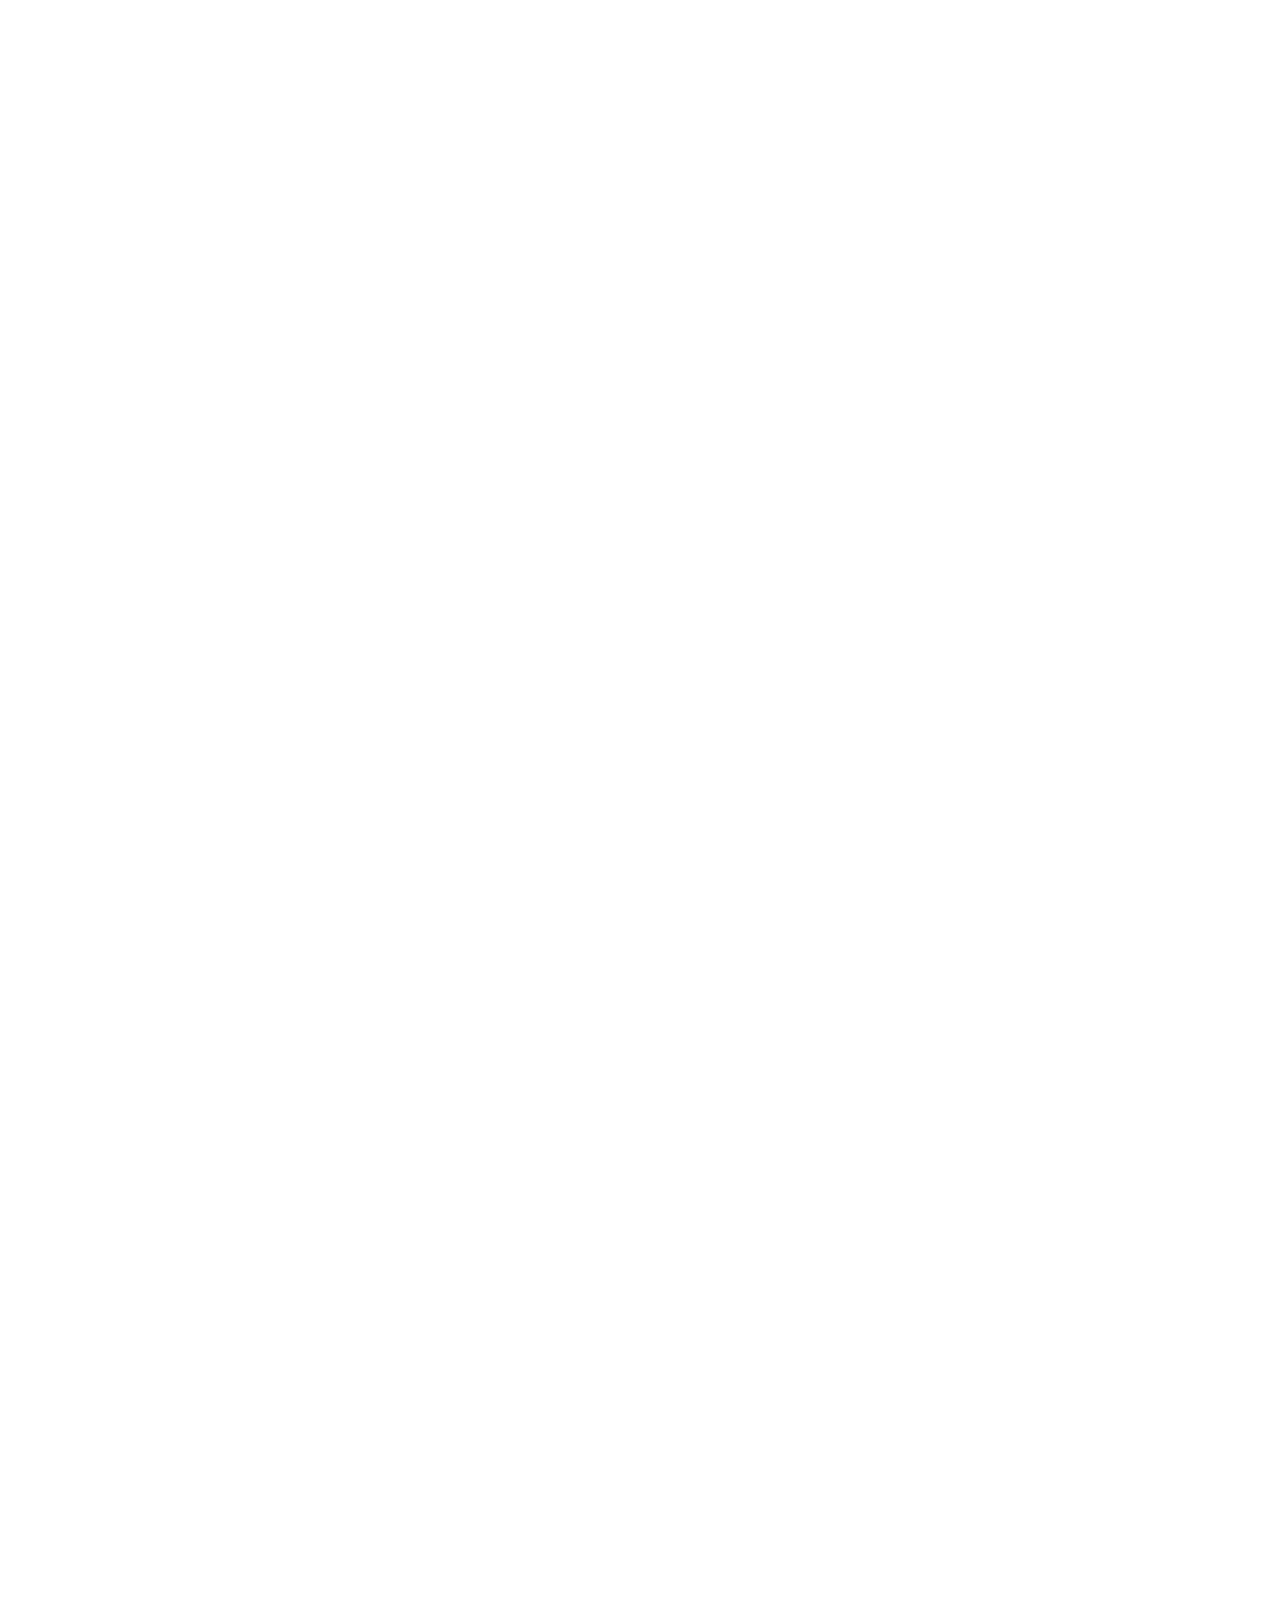
==== commit f9fa637f: "Sección de iconos y animación de hexágonos" ====
--- a/index.html
+++ b/index.html
@@ -13,7 +13,6 @@
 </head>
 <body>
     <nav>
-        
     </nav>
 
     <main>
@@ -83,12 +82,12 @@
 
          <!-- ZOOMIN END -->
 
-
+        
          <section id="app_cromatica"  class="stepscopys">
                 <div class="stepscopys__wrapper">
                     <div class="stepscopys__sticky">
                         <div class="stepscopys__container">
-                            <h2> <span> EL COLOR | </span>APLICACIONES CROMÁTICAS</h2>
+                            <h2 class="stepscopys__h2"> <span class="stepscopys__spancolor"> EL COLOR | </span>APLICACIONES CROMÁTICAS</h2>
                             <div class="stepscopys__cont-copys">
                                 <div class="stepscopys__copy-card">
                                     <img src="imgs/aplicaciones-cromaticas/r-color1.svg" alt="">
@@ -109,6 +108,101 @@
 
         </section>
         
+        <!-- SCROLL LATERAL START -->
+
+        <section id="app_style_icons" class="transformscroll">
+            <div class="transformscroll__tophex">
+                <svg  class="logo__svg--hexlinlogo logo__svg--hexlinlogo1" xmlns="http://www.w3.org/2000/svg" viewBox="0 0 163.73 183.84"><defs><style>.hexlilogo-cls-1{fill:none;stroke:#000;stroke-miterlimit:10;stroke-width:5px;}</style></defs><g id="Capa_2" data-name="Capa 2"><g id="Capa_1-2" data-name="Capa 1"><path class="hexlilogo-cls-1" d="M154.48,141.64,87.27,179.76a12.17,12.17,0,0,1-12.16-.1L8.5,140.52a12.15,12.15,0,0,1-6-10.58l.59-77.26A12.19,12.19,0,0,1,9.25,42.2L76.46,4.08a12.17,12.17,0,0,1,12.16.1l66.61,39.14a12.15,12.15,0,0,1,6,10.58l-.59,77.26A12.19,12.19,0,0,1,154.48,141.64Z"/></g></g></svg>
+
+                <div class="square__line">
+                    <svg class="logo__svg--lin-puntos" xmlns="http://www.w3.org/2000/svg" viewBox="0 0 144.47 0.75"><defs><style>.linl-puntos-cls-1,.lin-puntos-cls-2{fill:none;stroke:#313133;stroke-miterlimit:10;stroke-width:4px;}.lin-puntos-cls-2{stroke-dasharray:11.01 6.01;}</style></defs><g id="Capa_2" data-name="Capa 2"><g id="Capa_1-2" data-name="Capa 1"><line class="linl-puntos-cls-1" y1="0.38" x2="2" y2="0.38"/><line class="lin-puntos-cls-2" x1="6.01" y1="0.38" x2="140.46" y2="0.38"/><line class="linl-puntos-cls-1" x1="142.47" y1="0.38" x2="144.47" y2="0.38"/></g></g></svg>
+
+                </div>
+
+                <svg  class="logo__svg--hexlinlogo logo__svg--hexlinlogo2" xmlns="http://www.w3.org/2000/svg" viewBox="0 0 163.73 183.84"><defs><style>.hexlilogo-cls-1{fill:none;stroke:#000;stroke-miterlimit:10;stroke-width:5px;}</style></defs><g id="Capa_2" data-name="Capa 2"><g id="Capa_1-2" data-name="Capa 1"><path class="hexlilogo-cls-1" d="M154.48,141.64,87.27,179.76a12.17,12.17,0,0,1-12.16-.1L8.5,140.52a12.15,12.15,0,0,1-6-10.58l.59-77.26A12.19,12.19,0,0,1,9.25,42.2L76.46,4.08a12.17,12.17,0,0,1,12.16.1l66.61,39.14a12.15,12.15,0,0,1,6,10.58l-.59,77.26A12.19,12.19,0,0,1,154.48,141.64Z"/></g></g></svg>
+            </div>
+            <div class="transformscroll__wrapper">
+                <div class="transform__title">
+                    <h2 class="transformscroll__h2"> 
+                        <span class="transformscroll__spancolor"> ESTILO | </span> ICONOS Y FORMAS
+                    </h2>
+                    <p>Para completar el diseño de gráficas, documentos <br> y otras piezas se han creado algunos iconos y <br> formas.</p>
+                </div>
+
+                <div class="logo_pieces">
+                    <div class="logo_piece">
+                        <p>HEXÁGONO SÓLIDO <br> A PARTIR DEL LOGO <br>(SUSTITUYE AL PUNTO)</p>
+                        <div class="logo__containersvg">
+                            <svg class="logo__svg--hex" xmlns="http://www.w3.org/2000/svg" viewBox="0 0 158.73 178.84"><defs><style>.hex-cls-1{fill:#eb9f00;}</style></defs><g id="Capa_2" data-name="Capa 2"><g id="Capa_1-2" data-name="Capa 1"><path class="hex-cls-1" d="M152,139.14,84.77,177.26a12.17,12.17,0,0,1-12.16-.1L6,138a12.15,12.15,0,0,1-6-10.58L.59,50.18A12.19,12.19,0,0,1,6.75,39.7L74,1.58a12.17,12.17,0,0,1,12.16.1l66.61,39.14a12.15,12.15,0,0,1,6,10.58l-.59,77.26A12.19,12.19,0,0,1,152,139.14Z"/></g></g></svg>
+                        </div>
+                    </div>
+                    <div class="logo_piece">
+                        <p>HEXÁGONO LINEAL <br> A PARTIR DEL LOGO <br>(PARA INCORPORAR ELEMENTOS EN SU INTERIOR)</p>
+                        <div class="logo__containersvg">
+                            <svg  class="logo__svg--hexlin" xmlns="http://www.w3.org/2000/svg" viewBox="0 0 163.73 183.84"><defs><style>.hexli-cls-1{fill:none;stroke:#eb9f00;stroke-miterlimit:10;stroke-width:5px;}</style></defs><g id="Capa_2" data-name="Capa 2"><g id="Capa_1-2" data-name="Capa 1"><path class="hexli-cls-1" d="M154.48,141.64,87.27,179.76a12.17,12.17,0,0,1-12.16-.1L8.5,140.52a12.15,12.15,0,0,1-6-10.58l.59-77.26A12.19,12.19,0,0,1,9.25,42.2L76.46,4.08a12.17,12.17,0,0,1,12.16.1l66.61,39.14a12.15,12.15,0,0,1,6,10.58l-.59,77.26A12.19,12.19,0,0,1,154.48,141.64Z"/></g></g></svg>
+                        </div>
+                    </div>
+                    <div class="logo_piece">
+                        <p>LÍNEA VERTICAL <br> (PARA SEPARAR PALABRAS)</p>
+                        <div class="logo__containersvg">
+                            <svg class="logo__svg--lin" xmlns="http://www.w3.org/2000/svg" viewBox="0 0 5 84"><defs><style>.lin-cls-1{fill:none;stroke:#eb9f00;stroke-miterlimit:10;stroke-width:5px;}</style></defs><g id="Capa_2" data-name="Capa 2"><g id="Capa_1-2" data-name="Capa 1"><line class="lin-cls-1" x1="2.5" x2="2.5" y2="84"/></g></g></svg>
+                        </div>
+                    </div>
+                    <div class="logo_piece">
+                        <p>BASE RECTANGULAR<br>(PARA PONER TÍTULOS</p>
+                        <div class="logo__containersvg">
+                            <svg class="logo__svg--rec" xmlns="http://www.w3.org/2000/svg" viewBox="0 0 292.92 58.08"><defs><style>.rec-cls-1{fill:#eb9f00;}</style></defs><g id="Capa_2" data-name="Capa 2"><g id="Capa_1-2" data-name="Capa 1"><rect class="rec-cls-1" width="292.92" height="58.08"/></g></g></svg>
+                        </div>
+                    </div>
+                </div>
+            </div>
+
+        </section>
+        
+        <section id="app_style" class="lateralscroll">
+            <div class="latscroll-wrapper">
+                <div class="latscroll-sticky">
+                    <h2 class="latscroll__h2"> 
+                        <span class="latscroll__spancolor"> ESTILO | </span>TEXTOS
+                    </h2>
+                    <div class="latscroll-wrapper-slide">
+                        <div class="latscroll-slide">
+                            <div class="latscroll-slide__n1">
+                                <div class="latscroll-text-container">
+                                    <h3 class="latscroll-slide__h3" >¿QUÉ TIPO DE WEB NECESITO?</h3>
+                                    <p>Cuéntanos tu idea o modelo de negocio y te recomendaremos el tipo de web que mejor se adapte a tus necesidades. <br>¡Estaremos encantados de echarte una mano!</p>
+    
+                                    <h3 class="latscroll-slide__h3"> <span  class="latscroll-slide__spanlight"> ANÁLISIS DE</span> PALABRAS CLAVES</h3>
+                                    <p>Estudiamos cuáles son las palabras clave más adecuadas para tu web, basándonos en tus objetivos</p>
+                                    <h3 class="latscroll-slide__h3">  ANÁLISIS DE <span  class="latscroll-slide__spancolor">PALABRAS CLAVES</span></h3>
+                                    <p>Estudiamos cuáles son las palabras clave más adecuadas para tu web, basándonos en tus objetivos</p>
+                                </div>
+                            </div>
+                            <div class="latscroll-slide__n2">
+                                <div class="latscroll-text-container latscroll-text-container--flex latscroll-text-container--cloud">
+                                    <h3 class="latscroll__h3vert">DISEÑO <br> <span class="latscroll__spanvert--ligh">DESARROLLO</span></h3>
+                                    <div class="latscroll__cloud">
+                                        <h4 class="latscroll__cloud-h4">WEB</h4>
+                                        <p class="latscroll__cloud-p">Una web es más que un recurso estático. Por ello ponemos a tu disposición la tecnología necesaria para tu proyecto.</p>
+                                        <p class="latscroll__cloud-p">Diseño y funcionalidad adaptados a todos los dispositivos</p>
+                                    </div>
+                                </div>
+                            </div>
+                            <div class="latscroll-slide__n3">
+                                <div class="latscroll-text-container latscroll-text-container--flex">
+                                    <img width="80%"  src="imgs/slide3.png" alt="">
+                                </div>
+                            </div>
+                        </div>
+                    </div>
+                </div>
+            </div>
+
+        </section>
+
+        <!-- SCROLL LATERAL END -->
+
+
     </main>
     <footer>
 
--- a/css/style.css
+++ b/css/style.css
@@ -1,5 +1,7 @@
 :root{
     --bottom-pantone: -200px;
+    --orange-rubrika: #e99d26;
+    --background-grey: #e7e7e7;
 }
 
 *{
@@ -268,12 +270,19 @@
 .stepscopys__container{
     width: 100%;
     height: 100%;
-    background-color: #e7e7e7;
+    background-color: var(--background-grey);
     padding: 50px 30px;
     display: flex;
     flex-direction: column;
     justify-content: center;
     align-items: center;
+}
+.stepscopys__h2{
+    font-size: 2.5em;
+    font-weight: bold;
+}
+.stepscopys__spancolor{
+    color: var(--orange-rubrika);
 }
 .stepscopys__cont-copys{
     display: flex;
@@ -316,3 +325,203 @@
     /* transform: translateX(-810px); */
 }
 
+
+
+/* SCROLL LATERAL START  */
+
+.lateralscroll{
+    background-color: var(--background-grey);
+}
+.latscroll-wrapper{
+    width: 100%;
+    height: 300vw;
+}
+.latscroll-sticky{
+    position: sticky;
+    top:0;
+    left: 0;
+    width: 100%;
+    height: 100vh;
+    display: flex;
+    flex-direction:column;
+    justify-content: center;
+    align-items: center;
+}
+.latscroll-wrapper-slide{
+    width: 100%;
+    height: 100%;
+    overflow: hidden;
+}
+.latscroll-slide{
+    width: 300vw;
+    height: 100%;
+    display: flex;
+}
+.latscroll__h2{
+    position: relative;
+    top: 200px;
+    font-size: 2.5em;
+    font-weight: bold;
+}
+.latscroll__spancolor, .latscroll-slide__spancolor{
+    color: var(--orange-rubrika);
+}
+.latscroll-slide__n1, .latscroll-slide__n2, .latscroll-slide__n3{
+    width: 100vw;
+    height: 100%;
+    display: flex;
+    justify-content: center;
+    align-items: center;
+    flex-direction: column;
+}
+.latscroll-slide__h3{
+    font-weight: bold;
+    font-size: 2.5em;
+}
+.latscroll-slide__spanlight{
+    font-weight: 300;
+}
+.latscroll-text-container{
+    position: relative;
+}
+.latscroll-text-container--flex{
+    display: flex;
+}
+.latscroll-text-container--cloud{
+    width: 600px;
+}
+.latscroll__h3vert{
+    writing-mode: tb-rl;
+    font-size: 3.2em;
+    margin: 0;
+    transform: rotateZ(-180deg);
+}
+.latscroll__spanvert--ligh{
+    font-weight: 400;
+}
+.latscroll__cloud-h4{
+    font-size: 10em;
+    margin: 0;
+}
+.latscroll__cloud-p{
+    font-size: 1.5em;
+    margin: 0;
+}
+.latscroll__cloud-p:first-of-type{
+    margin-bottom: 20px;
+}
+.latscroll-slide__n3 img{
+    max-height: 700px;
+}
+/* SCROLL LATERAL END  */
+
+
+.transformscroll{
+    padding-bottom: 200px;
+    position: relative;
+}
+.transformscroll__tophex{
+    position: absolute;
+    position: absolute;
+    top: -130px;
+    right: 50px;
+    width: 100px;
+    display: flex;
+    flex-direction: column;
+    align-items: center;
+}
+.logo__svg--hexlinlogo{
+    height: 80px;
+    transform: rotate(30deg);
+    opacity:0;
+}
+.square__line{
+    width: 100px;
+    height: 100px;
+    display:flex;
+    transform: rotate(90deg);
+}
+.logo__svg--lin-puntos{
+    width: 0px;
+    height: 100px;
+}
+.transformscroll__wrapper{
+    display: flex;
+    flex-direction: column;
+    align-items: flex-start;
+    justify-content: center;
+}
+.transform__title{
+
+    padding: 0 10% 100px 10%;
+}
+
+.transformscroll__h2{
+    font-size: 2.5em;
+    font-weight: bold;
+}
+.transformscroll__spancolor{
+    color: var(--orange-rubrika)
+}
+.logo_pieces{
+    display: flex;
+    flex-direction: row;
+    padding: 0 10%;
+}
+.logo_piece{
+    display: flex;
+    flex-direction: column;
+    width: 25%;
+    align-items: center;
+}
+.logo__containersvg{
+    display: flex;
+    flex-direction: column;
+    justify-content: center;
+    height: 100%;
+    width: 100%;
+}
+.logo_piece p{
+    height: 100px;
+}
+.logo__svg--hex, .logo__svg--hexlin{
+    height: 250px;
+    
+}
+.logo__svg--lin{
+    height: 100px;
+}
+.logo__svg--rec{
+    height: 135px;
+}
+
+.a-appear-draw .logo__svg--hexlinlogo1{
+    animation: appear_opacity 0.5s 0.6s both;
+}
+
+.a-appear-draw .logo__svg--lin-puntos{
+    animation: draw_line 0.5s 1.2s both;
+}
+
+.a-appear-draw .logo__svg--hexlinlogo2{
+    animation: appear_opacity 0.5s 2s both;
+}
+
+
+@keyframes appear_opacity{
+    0%{
+        opacity: 0
+    }
+    100%{
+        opacity: 1
+    }
+}
+
+@keyframes draw_line{
+    0%{
+        width:0;
+    }
+    100%{
+        width: 100px;
+    }
+}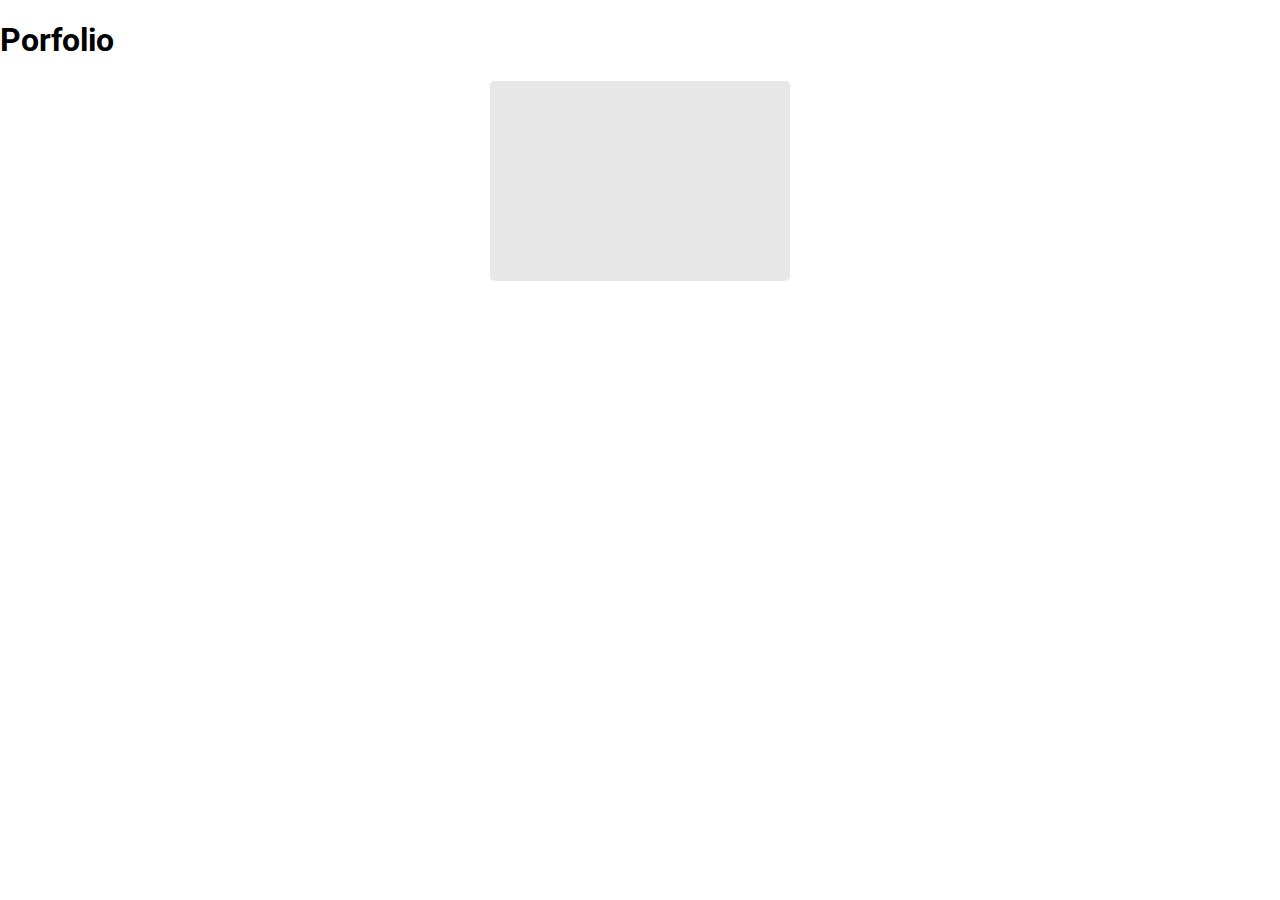
==== commit c3dbb38e: "aaa" ====
--- a/index.html
+++ b/index.html
@@ -13,200 +13,30 @@
 </head>
 <body>
     <nav>
+       
     </nav>
 
     <main>
-        <!-- ZOOMOUT START -->
-        <section id="zoomout_1" class="zoomout">
-            <section class="zoomout__wrapper">
-                <div id="zoomout__sticky" class="zoomout__sticky">
-                    <div class="zoomout__wrapscalable">
-                        <div id="zoomout__scalable"  class="zoomout__scalable">
-                        </div>
-                        <img class="zoomout__img" src="imgs/logo-1.png" alt="">
-                    </div>
-                </div>
-                <div id="zoomout__scrollnext" class="zoomout__scrollnext">
-                    <img class="zoomout__scrollnext__img" src="imgs/color1-rubrika.png" alt="">
-                    <img class="zoomout__scrollnext__img" src="imgs/color2-rubrika.png" alt="">
-                </div>
-            </section>
-        </section>
-        <!-- ZOOMOUT END -->
+        
+        <h1>Porfolio</h1>
+        
+        <section class="porfolios">
+            
+            <div class="porfolios__single">
+                <a href="rubrika.html" class="linktopage">
+                </a>
 
-         <!-- STEPSSCROLL START -->
-        <section id="stepsscroll_1"  class="stepsscroll">
-            <div class="stepsscroll__wrapper">
-                <div class="stepsscroll__step step_1 step_2 a-appear a-to-bottom">
-                    <div class="stepsscroll__intro">
-                        <img height="75" src="imgs/significado-logo/r.svg" alt="">
-                        <img height="30" src="imgs/significado-logo/+.svg" alt="">
-                        <img height="100" src="imgs/significado-logo/cubo.svg" alt="">
-                    </div>
-                </div>
-                <div class="stepsscroll__step steps__imgs step_3 ">
-                    <div class="step__img-container">
+                <span class="porfolios__circle"></span>
+            </div>
+            
 
-                        <svg id="svg_grid" xmlns="http://www.w3.org/2000/svg" viewBox="0 0 242 347"><defs><style>.grid-cls-1{opacity:0.25;}.grid-cls-2{fill:none;stroke:#313133;stroke-miterlimit:10;}</style></defs><g id="Capa_2" data-name="Capa 2"><g id="Capa_3" data-name="Capa 3"><g class="grid-cls-1"><rect class="grid-cls-2" x="0.5" y="0.5" width="34" height="34"/><rect class="grid-cls-2" x="34.5" y="0.5" width="35" height="34"/><rect class="grid-cls-2" x="69.5" y="0.5" width="34" height="34"/><rect class="grid-cls-2" x="103.5" y="0.5" width="35" height="34"/><rect class="grid-cls-2" x="138.5" y="0.5" width="34" height="34"/><rect class="grid-cls-2" x="172.5" y="0.5" width="35" height="34"/><rect class="grid-cls-2" x="207.5" y="0.5" width="34" height="34"/><rect class="grid-cls-2" x="0.5" y="34.5" width="34" height="35"/><rect class="grid-cls-2" x="34.5" y="34.5" width="35" height="35"/><rect class="grid-cls-2" x="69.5" y="34.5" width="34" height="35"/><rect class="grid-cls-2" x="103.5" y="34.5" width="35" height="35"/><rect class="grid-cls-2" x="138.5" y="34.5" width="34" height="35"/><rect class="grid-cls-2" x="172.5" y="34.5" width="35" height="35"/><rect class="grid-cls-2" x="207.5" y="34.5" width="34" height="35"/><rect class="grid-cls-2" x="0.5" y="69.5" width="34" height="34"/><rect class="grid-cls-2" x="34.5" y="69.5" width="35" height="34"/><rect class="grid-cls-2" x="69.5" y="69.5" width="34" height="34"/><rect class="grid-cls-2" x="103.5" y="69.5" width="35" height="34"/><rect class="grid-cls-2" x="138.5" y="69.5" width="34" height="34"/><rect class="grid-cls-2" x="172.5" y="69.5" width="35" height="34"/><rect class="grid-cls-2" x="207.5" y="69.5" width="34" height="34"/><rect class="grid-cls-2" x="0.5" y="103.5" width="34" height="35"/><rect class="grid-cls-2" x="34.5" y="103.5" width="35" height="35"/><rect class="grid-cls-2" x="69.5" y="103.5" width="34" height="35"/><rect class="grid-cls-2" x="103.5" y="103.5" width="35" height="35"/><rect class="grid-cls-2" x="138.5" y="103.5" width="34" height="35"/><rect class="grid-cls-2" x="172.5" y="103.5" width="35" height="35"/><rect class="grid-cls-2" x="207.5" y="103.5" width="34" height="35"/><rect class="grid-cls-2" x="0.5" y="138.5" width="34" height="35"/><rect class="grid-cls-2" x="34.5" y="138.5" width="35" height="35"/><rect class="grid-cls-2" x="69.5" y="138.5" width="34" height="35"/><rect class="grid-cls-2" x="103.5" y="138.5" width="35" height="35"/><rect class="grid-cls-2" x="138.5" y="138.5" width="34" height="35"/><rect class="grid-cls-2" x="172.5" y="138.5" width="35" height="35"/><rect class="grid-cls-2" x="207.5" y="138.5" width="34" height="35"/><rect class="grid-cls-2" x="0.5" y="173.5" width="34" height="35"/><rect class="grid-cls-2" x="34.5" y="173.5" width="35" height="35"/><rect class="grid-cls-2" x="69.5" y="173.5" width="34" height="35"/><rect class="grid-cls-2" x="103.5" y="173.5" width="35" height="35"/><rect class="grid-cls-2" x="138.5" y="173.5" width="34" height="35"/><rect class="grid-cls-2" x="172.5" y="173.5" width="35" height="35"/><rect class="grid-cls-2" x="207.5" y="173.5" width="34" height="35"/><rect class="grid-cls-2" x="0.5" y="208.5" width="34" height="34"/><rect class="grid-cls-2" x="34.5" y="208.5" width="35" height="34"/><rect class="grid-cls-2" x="69.5" y="208.5" width="34" height="34"/><rect class="grid-cls-2" x="103.5" y="208.5" width="35" height="34"/><rect class="grid-cls-2" x="138.5" y="208.5" width="34" height="34"/><rect class="grid-cls-2" x="172.5" y="208.5" width="35" height="34"/><rect class="grid-cls-2" x="207.5" y="208.5" width="34" height="34"/><rect class="grid-cls-2" x="0.5" y="242.5" width="34" height="35"/><rect class="grid-cls-2" x="34.5" y="242.5" width="35" height="35"/><rect class="grid-cls-2" x="69.5" y="242.5" width="34" height="35"/><rect class="grid-cls-2" x="103.5" y="242.5" width="35" height="35"/><rect class="grid-cls-2" x="138.5" y="242.5" width="34" height="35"/><rect class="grid-cls-2" x="172.5" y="242.5" width="35" height="35"/><rect class="grid-cls-2" x="207.5" y="242.5" width="34" height="35"/><rect class="grid-cls-2" x="0.5" y="277.5" width="34" height="34"/><rect class="grid-cls-2" x="34.5" y="277.5" width="35" height="34"/><rect class="grid-cls-2" x="69.5" y="277.5" width="34" height="34"/><rect class="grid-cls-2" x="103.5" y="277.5" width="35" height="34"/><rect class="grid-cls-2" x="138.5" y="277.5" width="34" height="34"/><rect class="grid-cls-2" x="172.5" y="277.5" width="35" height="34"/><rect class="grid-cls-2" x="207.5" y="277.5" width="34" height="34"/><rect class="grid-cls-2" x="0.5" y="311.5" width="34" height="35"/><rect class="grid-cls-2" x="34.5" y="311.5" width="35" height="35"/><rect class="grid-cls-2" x="69.5" y="311.5" width="34" height="35"/><rect class="grid-cls-2" x="103.5" y="311.5" width="35" height="35"/><rect class="grid-cls-2" x="138.5" y="311.5" width="34" height="35"/><rect class="grid-cls-2" x="172.5" y="311.5" width="35" height="35"/><rect class="grid-cls-2" x="207.5" y="311.5" width="34" height="35"/></g></g></g></svg>
-                                       
-                        <svg id="svg-measures" xmlns="http://www.w3.org/2000/svg" viewBox="0 0 345.26 423.66"><defs><style>.cls-1{fill:none;stroke:#313133;stroke-miterlimit:10;}.cls-2{font-size:19.42px;fill:#313133;font-family:NunitoSans-Regular, Nunito Sans;}</style></defs><g id="Capa_2" data-name="Capa 2"><g id="Capa_3" data-name="Capa 3"><polyline class="cls-1" points="36 39.66 36 28.16 277 28.16 277 39.66"/><polyline class="cls-1" points="289.5 77.16 301 77.16 301 423.16 289.5 423.16"/><polyline class="cls-1" points="36 72.66 36 61.16 70 61.16 70 72.66"/><text class="cls-2" transform="translate(46.38 56.1)">X</text><text class="cls-2" transform="translate(144.31 16.55)">7X</text><text class="cls-2" transform="translate(309.34 255.64)">10X</text><line class="cls-1" x1="15.5" y1="342.16" x2="27.5" y2="342.16"/><line class="cls-1" x1="27.5" y1="376.16" x2="15.5" y2="376.16"/><text class="cls-2" transform="translate(0 366.76)">X</text><line class="cls-1" x1="22" y1="342.66" x2="22" y2="377.66"/></g></g></svg>
-                    </div>
-                </div>
-                <div class="stepsscroll__step steps__imgs step_3 ">
-                    <div class="step__img-container">
-                        <svg id="svg-imago" xmlns="http://www.w3.org/2000/svg" viewBox="0 0 239.39 268.33"><defs><style>.imago-cls-1{fill:none;stroke:#313133;stroke-linecap:round;stroke-linejoin:round;stroke-width:8.28px;}</style></defs><g id="Capa_2" data-name="Capa 2"><g id="Capa_3" data-name="Capa 3"><path class="imago-cls-1" d="M4.14,200V77.87a19.12,19.12,0,0,1,9.67-16.51L111,6.65a19.14,19.14,0,0,1,19.14.11l95.69,56.05a19.14,19.14,0,0,1,9.47,16.63V190.63a19.12,19.12,0,0,1-9.67,16.51l-97.05,54.55a19.12,19.12,0,0,1-19.17-.15L60.53,232.77a25.18,25.18,0,0,1-12.4-21.93l1-104.87a19.31,19.31,0,0,1,11.1-17.3l52-29.48a14.67,14.67,0,0,1,14.68.14l54.72,32.32a12.37,12.37,0,0,1,6.07,10.94l-1.4,60.83a17.05,17.05,0,0,1-8.62,14.43l-56,31.89a5.15,5.15,0,0,1-5,.06l-13.77-7.42a5.19,5.19,0,0,1-2.71-4.53l0-16.74a5.15,5.15,0,0,1,2.68-4.54l13.28-7.27a5.16,5.16,0,0,1,4.93,0l71,38.23"/></g></g></svg>
-                        <svg id="svg-logo" xmlns="http://www.w3.org/2000/svg" viewBox="0 0 241.32 54.61"><defs><style>.logo-cls-1{fill:#313133;}</style></defs><g id="Capa_2" data-name="Capa 2"><g id="Capa_3" data-name="Capa 3"><path class="logo-cls-1" d="M0,8.36l.9-.9H8.81a71.38,71.38,0,0,1,9.19.3,8.88,8.88,0,0,1,5,3.17,8.34,8.34,0,0,1,1.81,5.27,8.24,8.24,0,0,1-2.41,5.95l-.9,1a14.19,14.19,0,0,1,6.13,4,16.79,16.79,0,0,1,3.81,6.59l.6,1.8.08,8.89v4.67c0,2.86-.1,4.42-.3,4.67a1.35,1.35,0,0,1-1,.38H30.5c-.5,0-.79-.42-.86-1.24s-.17-3.46-.26-7.87-.11-7-.16-7.88a10.48,10.48,0,0,0-.45-2.52,13.55,13.55,0,0,0-9-9.11q-1.5-.45-9-.53l-7.84-.08V39.25Q2.79,49.8,2.75,51.71c0,1.28-.14,2-.34,2.15a1.45,1.45,0,0,1-2-.15c-.2-.2-.32-1.27-.34-3.2S0,42,0,30.88ZM18,10.7q-1-.37-8.06-.38H2.86V22.07H9.94a69.65,69.65,0,0,0,7.53-.22,4.93,4.93,0,0,0,2.64-1.51A5.73,5.73,0,0,0,22,16.2a5.56,5.56,0,0,0-1.24-3.28A5.89,5.89,0,0,0,18,10.7Z"/><path class="logo-cls-1" d="M40.37,7.76a1.58,1.58,0,0,1,1.73.15c.2.15.32.94.34,2.38s.06,6.13.11,14.12l.16,16.19L43.23,42a14.71,14.71,0,0,0,3.47,5.5,12.45,12.45,0,0,0,9.11,3.84,12.15,12.15,0,0,0,7.91-2.75,14.48,14.48,0,0,0,4.74-6.81l.46-1.43L69,24.33q.08-15.73.3-16.19,0-.08.15-.15a1.75,1.75,0,0,1,2,0q.3.3.3,8.36v8.51l-.07,16.49L71,42.94A16.29,16.29,0,0,1,60.18,53.48a13.55,13.55,0,0,1-4.37.6,13.76,13.76,0,0,1-4.44-.6,16.57,16.57,0,0,1-7.91-5.23,16,16,0,0,1-3.54-8.7Q39.7,38,39.69,23.28q0-11,.08-13.11C39.82,8.77,40,8,40.37,7.76Z"/><path class="logo-cls-1" d="M80.29,7.76h.15a2,2,0,0,0,.38,0,3.94,3.94,0,0,1,.52,0h1.59l2.63,0c1.31,0,2.36,0,3.16,0q8.44.07,9.12.38a9.06,9.06,0,0,1,5.27,5.2,7.69,7.69,0,0,1,.83,3.08,8.38,8.38,0,0,1-2.49,6c-.7.7-.93,1.05-.67,1.05a10.26,10.26,0,0,1,1.88.83,15.35,15.35,0,0,1,8,9.79,16.39,16.39,0,0,1,.53,4.37,13.92,13.92,0,0,1-.53,4.37,16.19,16.19,0,0,1-8.21,9.87,13.27,13.27,0,0,1-4.37,1.5c-1.25.15-4.31.26-9.18.31l-4.26,0-2.6,0a6.78,6.78,0,0,1-.86,0l-.57,0a.73.73,0,0,1-.41-.12l-.27-.15a2,2,0,0,1-.3-.22c-.15-.13-.28-.24-.38-.34V31.11q0-22.59.38-22.9A2.66,2.66,0,0,1,80.29,7.76Zm17.25,3.32c-.71-.31-3.47-.48-8.29-.53L82,10.47v12h7.23l7.23-.08,1.13-.52a5.62,5.62,0,0,0,3.54-5.43A5.45,5.45,0,0,0,97.54,11.08Zm1.13,14.68q-1.59-.53-9.12-.6L82,25.09V51.67l7.83-.07q8-.08,9.11-.45a13.4,13.4,0,0,0,6.56-4.45,13.12,13.12,0,0,0,3-8.21,12.6,12.6,0,0,0-3.92-9.19A13.8,13.8,0,0,0,98.67,25.76Z"/><path class="logo-cls-1" d="M118.78,8.36l.9-.9h7.91a71.5,71.5,0,0,1,9.19.3,8.92,8.92,0,0,1,5,3.17,8.4,8.4,0,0,1,1.81,5.27,8.28,8.28,0,0,1-2.41,5.95l-.91,1a14.22,14.22,0,0,1,6.14,4,16.89,16.89,0,0,1,3.8,6.59l.61,1.8.07,8.89v4.67c0,2.86-.1,4.42-.3,4.67a1.33,1.33,0,0,1-1,.38h-.3c-.5,0-.79-.42-.86-1.24s-.17-3.46-.27-7.87-.1-7-.15-7.88a10.48,10.48,0,0,0-.45-2.52,13.57,13.57,0,0,0-9-9.11q-1.51-.45-9-.53l-7.83-.08V39.25q-.08,10.55-.11,12.46c0,1.28-.14,2-.34,2.15a1.47,1.47,0,0,1-2-.15c-.2-.2-.31-1.27-.34-3.2s0-8.48,0-19.63Zm18,2.34c-.71-.25-3.39-.38-8.06-.38h-7.08V22.07h7.08a69.78,69.78,0,0,0,7.53-.22,5,5,0,0,0,2.64-1.51,5.77,5.77,0,0,0,1.88-4.14,5.56,5.56,0,0,0-1.24-3.28A5.94,5.94,0,0,0,136.78,10.7Z"/><path class="logo-cls-1" d="M158.85,8.59a1.42,1.42,0,0,1,.94-.34,1.77,1.77,0,0,1,1.09.26q.3.24.38,13.26v9.42q0,3.61,0,8.47t0,6.21q0,7.85-.22,8.14c-.15.4-.58.6-1.28.6a1.34,1.34,0,0,1-1-.3c-.21-.2-.32-1.29-.34-3.28s0-8.5,0-19.54Q158.47,9,158.85,8.59Z"/><path class="logo-cls-1" d="M169.24,8.36a1.62,1.62,0,0,1,1-.37,1.16,1.16,0,0,1,1,.22q.3.22.37,9.8V28.4l.08,20,13.56-20.11Q198.77,8.21,199.14,8a1.3,1.3,0,0,1,.53-.08,1.59,1.59,0,0,1,1.05.38,1.14,1.14,0,0,1,.45.9.86.86,0,0,1-.07.38q-.3.52-8.74,13.11l-8.51,12.65,8.51,8.51q6.1,6,7.35,7.34c.82.88,1.24,1.47,1.24,1.77a1.52,1.52,0,0,1-.45,1.13,1,1,0,0,1-.68.38c-.4,0-1.12-.48-2.15-1.43s-3.38-3.27-7-6.93l-8.36-8.36-1.13,1.66c0,.05-.75,1.06-2.11,3.05s-2.51,3.7-3.46,5.16c-2.92,4.36-4.6,6.6-5,6.7a2.22,2.22,0,0,1-1.66-.53V31.26Q168.86,8.67,169.24,8.36Z"/><path class="logo-cls-1" d="M224.45,8.14a1.35,1.35,0,0,1,1.65-.08q.3.22,7.76,22.45t7.46,22.9c0,.75-.43,1.13-1.28,1.13a1.74,1.74,0,0,1-1-.38c-.3-.2-1.21-2.64-2.71-7.31L234,39.92H216.46L214.13,47q-2.41,7.08-2.94,7.38a1.38,1.38,0,0,1-1.17.12c-.48-.13-.71-.39-.71-.79q0-1.22,7.3-23.24T224.45,8.14ZM233,36.68s-.18-.56-.53-1.54-.85-2.49-1.51-4.52S229.64,26.72,229,25q-3.61-10.84-3.84-10.85l-.08.08q-.3,1.28-3.91,11.67l-3.77,11.15h7.84C230.35,37,232.91,36.89,233,36.68Z"/><path class="logo-cls-1" d="M56.3,7.74a1.18,1.18,0,0,1-1-1.8L58.72.55a1.18,1.18,0,1,1,2,1.25L57.3,7.19A1.18,1.18,0,0,1,56.3,7.74Z"/></g></g></svg>
-                    </div>
-                </div>
-            </div>
 
         </section>
 
+    </main>
+    <!-- <footer>
 
-         <!-- STEPSSCROLL END -->
-
-         <!-- ZOOMIN START -->
-         <section id="zoomin_1"  class="zoomin">
-            <div class="zoomin__sticky">
-                <div class="zoomin_wrapper">
-                    <div class="zoomin__background">
-                        
-                    </div>
-                </div>
-                <div class="zoomin__next">
-                    <h2>TITULO PROVISIONAL</h2>
-                </div>
-            </div>
-        </section>
-        
-
-         <!-- ZOOMIN END -->
-
-        
-         <section id="app_cromatica"  class="stepscopys">
-                <div class="stepscopys__wrapper">
-                    <div class="stepscopys__sticky">
-                        <div class="stepscopys__container">
-                            <h2 class="stepscopys__h2"> <span class="stepscopys__spancolor"> EL COLOR | </span>APLICACIONES CROMÁTICAS</h2>
-                            <div class="stepscopys__cont-copys">
-                                <div class="stepscopys__copy-card">
-                                    <img src="imgs/aplicaciones-cromaticas/r-color1.svg" alt="">
-                                </div>
-                                <div class="stepscopys__copy-card">
-                                    <img src="imgs/aplicaciones-cromaticas/r-color2.svg" alt="">
-                                </div>
-                                <div class="stepscopys__copy-card">
-                                    <img src="imgs/aplicaciones-cromaticas/r-color3.svg" alt="">
-                                </div>
-                                <div class="stepscopys__copy-card">
-                                    <img src="imgs/aplicaciones-cromaticas/r-color4.svg" alt="">
-                                </div>
-                            </div>
-                        </div>
-                    </div>
-                </div>    
-
-        </section>
-        
-        <!-- SCROLL LATERAL START -->
-
-        <section id="app_style_icons" class="transformscroll">
-            <div class="transformscroll__tophex">
-                <svg  class="logo__svg--hexlinlogo logo__svg--hexlinlogo1" xmlns="http://www.w3.org/2000/svg" viewBox="0 0 163.73 183.84"><defs><style>.hexlilogo-cls-1{fill:none;stroke:#000;stroke-miterlimit:10;stroke-width:5px;}</style></defs><g id="Capa_2" data-name="Capa 2"><g id="Capa_1-2" data-name="Capa 1"><path class="hexlilogo-cls-1" d="M154.48,141.64,87.27,179.76a12.17,12.17,0,0,1-12.16-.1L8.5,140.52a12.15,12.15,0,0,1-6-10.58l.59-77.26A12.19,12.19,0,0,1,9.25,42.2L76.46,4.08a12.17,12.17,0,0,1,12.16.1l66.61,39.14a12.15,12.15,0,0,1,6,10.58l-.59,77.26A12.19,12.19,0,0,1,154.48,141.64Z"/></g></g></svg>
-
-                <div class="square__line">
-                    <svg class="logo__svg--lin-puntos" xmlns="http://www.w3.org/2000/svg" viewBox="0 0 144.47 0.75"><defs><style>.linl-puntos-cls-1,.lin-puntos-cls-2{fill:none;stroke:#313133;stroke-miterlimit:10;stroke-width:4px;}.lin-puntos-cls-2{stroke-dasharray:11.01 6.01;}</style></defs><g id="Capa_2" data-name="Capa 2"><g id="Capa_1-2" data-name="Capa 1"><line class="linl-puntos-cls-1" y1="0.38" x2="2" y2="0.38"/><line class="lin-puntos-cls-2" x1="6.01" y1="0.38" x2="140.46" y2="0.38"/><line class="linl-puntos-cls-1" x1="142.47" y1="0.38" x2="144.47" y2="0.38"/></g></g></svg>
-
-                </div>
-
-                <svg  class="logo__svg--hexlinlogo logo__svg--hexlinlogo2" xmlns="http://www.w3.org/2000/svg" viewBox="0 0 163.73 183.84"><defs><style>.hexlilogo-cls-1{fill:none;stroke:#000;stroke-miterlimit:10;stroke-width:5px;}</style></defs><g id="Capa_2" data-name="Capa 2"><g id="Capa_1-2" data-name="Capa 1"><path class="hexlilogo-cls-1" d="M154.48,141.64,87.27,179.76a12.17,12.17,0,0,1-12.16-.1L8.5,140.52a12.15,12.15,0,0,1-6-10.58l.59-77.26A12.19,12.19,0,0,1,9.25,42.2L76.46,4.08a12.17,12.17,0,0,1,12.16.1l66.61,39.14a12.15,12.15,0,0,1,6,10.58l-.59,77.26A12.19,12.19,0,0,1,154.48,141.64Z"/></g></g></svg>
-            </div>
-            <div class="transformscroll__wrapper">
-                <div class="transform__title">
-                    <h2 class="transformscroll__h2"> 
-                        <span class="transformscroll__spancolor"> ESTILO | </span> ICONOS Y FORMAS
-                    </h2>
-                    <p>Para completar el diseño de gráficas, documentos <br> y otras piezas se han creado algunos iconos y <br> formas.</p>
-                </div>
-
-                <div class="logo_pieces">
-                    <div class="logo_piece">
-                        <p>HEXÁGONO SÓLIDO <br> A PARTIR DEL LOGO <br>(SUSTITUYE AL PUNTO)</p>
-                        <div class="logo__containersvg">
-                            <svg class="logo__svg--hex" xmlns="http://www.w3.org/2000/svg" viewBox="0 0 158.73 178.84"><defs><style>.hex-cls-1{fill:#eb9f00;}</style></defs><g id="Capa_2" data-name="Capa 2"><g id="Capa_1-2" data-name="Capa 1"><path class="hex-cls-1" d="M152,139.14,84.77,177.26a12.17,12.17,0,0,1-12.16-.1L6,138a12.15,12.15,0,0,1-6-10.58L.59,50.18A12.19,12.19,0,0,1,6.75,39.7L74,1.58a12.17,12.17,0,0,1,12.16.1l66.61,39.14a12.15,12.15,0,0,1,6,10.58l-.59,77.26A12.19,12.19,0,0,1,152,139.14Z"/></g></g></svg>
-                        </div>
-                    </div>
-                    <div class="logo_piece">
-                        <p>HEXÁGONO LINEAL <br> A PARTIR DEL LOGO <br>(PARA INCORPORAR ELEMENTOS EN SU INTERIOR)</p>
-                        <div class="logo__containersvg">
-                            <svg  class="logo__svg--hexlin" xmlns="http://www.w3.org/2000/svg" viewBox="0 0 163.73 183.84"><defs><style>.hexli-cls-1{fill:none;stroke:#eb9f00;stroke-miterlimit:10;stroke-width:5px;}</style></defs><g id="Capa_2" data-name="Capa 2"><g id="Capa_1-2" data-name="Capa 1"><path class="hexli-cls-1" d="M154.48,141.64,87.27,179.76a12.17,12.17,0,0,1-12.16-.1L8.5,140.52a12.15,12.15,0,0,1-6-10.58l.59-77.26A12.19,12.19,0,0,1,9.25,42.2L76.46,4.08a12.17,12.17,0,0,1,12.16.1l66.61,39.14a12.15,12.15,0,0,1,6,10.58l-.59,77.26A12.19,12.19,0,0,1,154.48,141.64Z"/></g></g></svg>
-                        </div>
-                    </div>
-                    <div class="logo_piece">
-                        <p>LÍNEA VERTICAL <br> (PARA SEPARAR PALABRAS)</p>
-                        <div class="logo__containersvg">
-                            <svg class="logo__svg--lin" xmlns="http://www.w3.org/2000/svg" viewBox="0 0 5 84"><defs><style>.lin-cls-1{fill:none;stroke:#eb9f00;stroke-miterlimit:10;stroke-width:5px;}</style></defs><g id="Capa_2" data-name="Capa 2"><g id="Capa_1-2" data-name="Capa 1"><line class="lin-cls-1" x1="2.5" x2="2.5" y2="84"/></g></g></svg>
-                        </div>
-                    </div>
-                    <div class="logo_piece">
-                        <p>BASE RECTANGULAR<br>(PARA PONER TÍTULOS</p>
-                        <div class="logo__containersvg">
-                            <svg class="logo__svg--rec" xmlns="http://www.w3.org/2000/svg" viewBox="0 0 292.92 58.08"><defs><style>.rec-cls-1{fill:#eb9f00;}</style></defs><g id="Capa_2" data-name="Capa 2"><g id="Capa_1-2" data-name="Capa 1"><rect class="rec-cls-1" width="292.92" height="58.08"/></g></g></svg>
-                        </div>
-                    </div>
-                </div>
-            </div>
-
-        </section>
-        
-        <section id="app_style" class="lateralscroll">
-            <div class="latscroll-wrapper">
-                <div class="latscroll-sticky">
-                    <h2 class="latscroll__h2"> 
-                        <span class="latscroll__spancolor"> ESTILO | </span>TEXTOS
-                    </h2>
-                    <div class="latscroll-wrapper-slide">
-                        <div class="latscroll-slide">
-                            <div class="latscroll-slide__n1">
-                                <div class="latscroll-text-container">
-                                    <h3 class="latscroll-slide__h3" >¿QUÉ TIPO DE WEB NECESITO?</h3>
-                                    <p>Cuéntanos tu idea o modelo de negocio y te recomendaremos el tipo de web que mejor se adapte a tus necesidades. <br>¡Estaremos encantados de echarte una mano!</p>
-    
-                                    <h3 class="latscroll-slide__h3"> <span  class="latscroll-slide__spanlight"> ANÁLISIS DE</span> PALABRAS CLAVES</h3>
-                                    <p>Estudiamos cuáles son las palabras clave más adecuadas para tu web, basándonos en tus objetivos</p>
-                                    <h3 class="latscroll-slide__h3">  ANÁLISIS DE <span  class="latscroll-slide__spancolor">PALABRAS CLAVES</span></h3>
-                                    <p>Estudiamos cuáles son las palabras clave más adecuadas para tu web, basándonos en tus objetivos</p>
-                                </div>
-                            </div>
-                            <div class="latscroll-slide__n2">
-                                <div class="latscroll-text-container latscroll-text-container--flex latscroll-text-container--cloud">
-                                    <h3 class="latscroll__h3vert">DISEÑO <br> <span class="latscroll__spanvert--ligh">DESARROLLO</span></h3>
-                                    <div class="latscroll__cloud">
-                                        <h4 class="latscroll__cloud-h4">WEB</h4>
-                                        <p class="latscroll__cloud-p">Una web es más que un recurso estático. Por ello ponemos a tu disposición la tecnología necesaria para tu proyecto.</p>
-                                        <p class="latscroll__cloud-p">Diseño y funcionalidad adaptados a todos los dispositivos</p>
-                                    </div>
-                                </div>
-                            </div>
-                            <div class="latscroll-slide__n3">
-                                <div class="latscroll-text-container latscroll-text-container--flex">
-                                    <img width="80%"  src="imgs/slide3.png" alt="">
-                                </div>
-                            </div>
-                        </div>
-                    </div>
-                </div>
-            </div>
-
-        </section>
-
-        <!-- SCROLL LATERAL END -->
-
-
-    </main>
-    <footer>
-
-    </footer>
+    </footer> -->
 
     <script src="js/functions.js"></script>
 </body>
--- a/css/style.css
+++ b/css/style.css
@@ -9,10 +9,49 @@
 }
 body{
     margin: 0;
-    margin-bottom: 8000px;
     font-family: 'Roboto';
 }
 
+nav{
+    position: fixed;
+    width: 100%;
+    display: flex;
+    height: 80px;
+}
+
+/* INDEX */
+.porfolios{
+    display: flex;
+    justify-content: center;
+}
+.porfolios__single{
+    width: 300px;
+    height: 200px;
+    border-radius: 5px;
+    display: flex;
+    justify-content: center;
+    align-items: center;
+    background-color: var(--background-grey);
+    cursor: pointer;
+    position: relative;
+}
+.porfolios__single .linktopage
+{
+    display: inline-block;
+    width: 100%;
+    height: 100%;
+    z-index: 10;
+    position: relative;
+}
+.porfolios__circle{
+    width: 50px;
+    height: 50px;
+    background-color: black;
+    position: absolute;
+    border-radius: 50%;
+    opacity: 0;
+    transition: opacity, transform  0.3s, 0.5s;
+}
 /* --- ZOOMOUT START --- */
 .zoomout{
     position: relative;
@@ -99,7 +138,7 @@
 /* --- STEPSSCROLL START --- */
 .stepsscroll{
     width: 100%;
-    height: 700vh;
+    height: 400vh;
     display: flex;
 }
 .stepsscroll__wrapper{
@@ -461,12 +500,13 @@
     font-weight: bold;
 }
 .transformscroll__spancolor{
-    color: var(--orange-rubrika)
+    /* color: var(--orange-rubrika) */
 }
 .logo_pieces{
     display: flex;
     flex-direction: row;
     padding: 0 10%;
+    width: 100%;
 }
 .logo_piece{
     display: flex;
@@ -524,4 +564,33 @@
     100%{
         width: 100px;
     }
+}
+
+
+.text-paint{
+    -webkit-text-fill-color: transparent;
+    -webkit-background-clip: text;
+    background-image: linear-gradient( 360deg, black 50%, orange 50%);
+    background-size: 100% 200%;
+    background-position: left 100%;
+}
+.a-appear-draw{
+    animation: paint 1s 0.5s both;
+}
+
+@keyframes paint{
+    0%{
+        background-position: left 100%;
+    }
+    100%{
+        background-position: left 0;
+    }
+}
+
+
+
+footer{
+    height: 500px;
+    background-color: #333;
+    width:100%;
 }